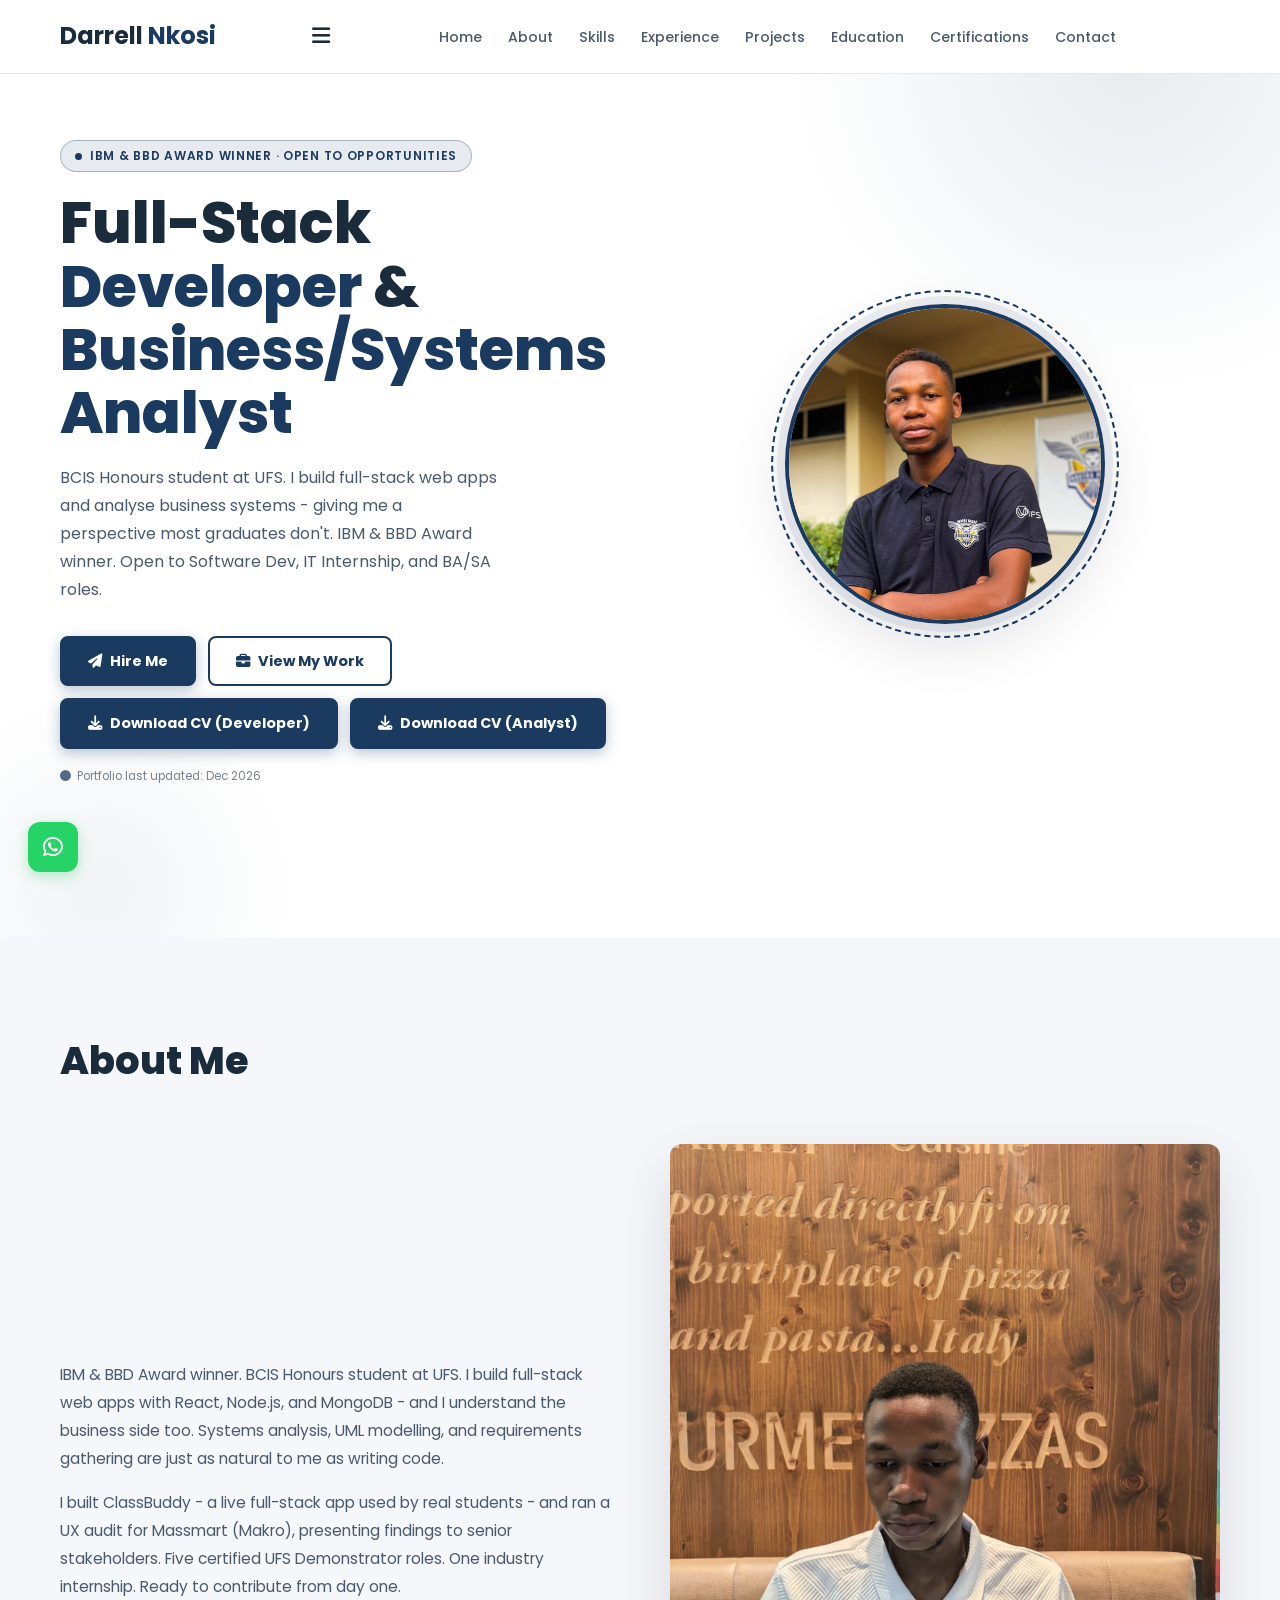
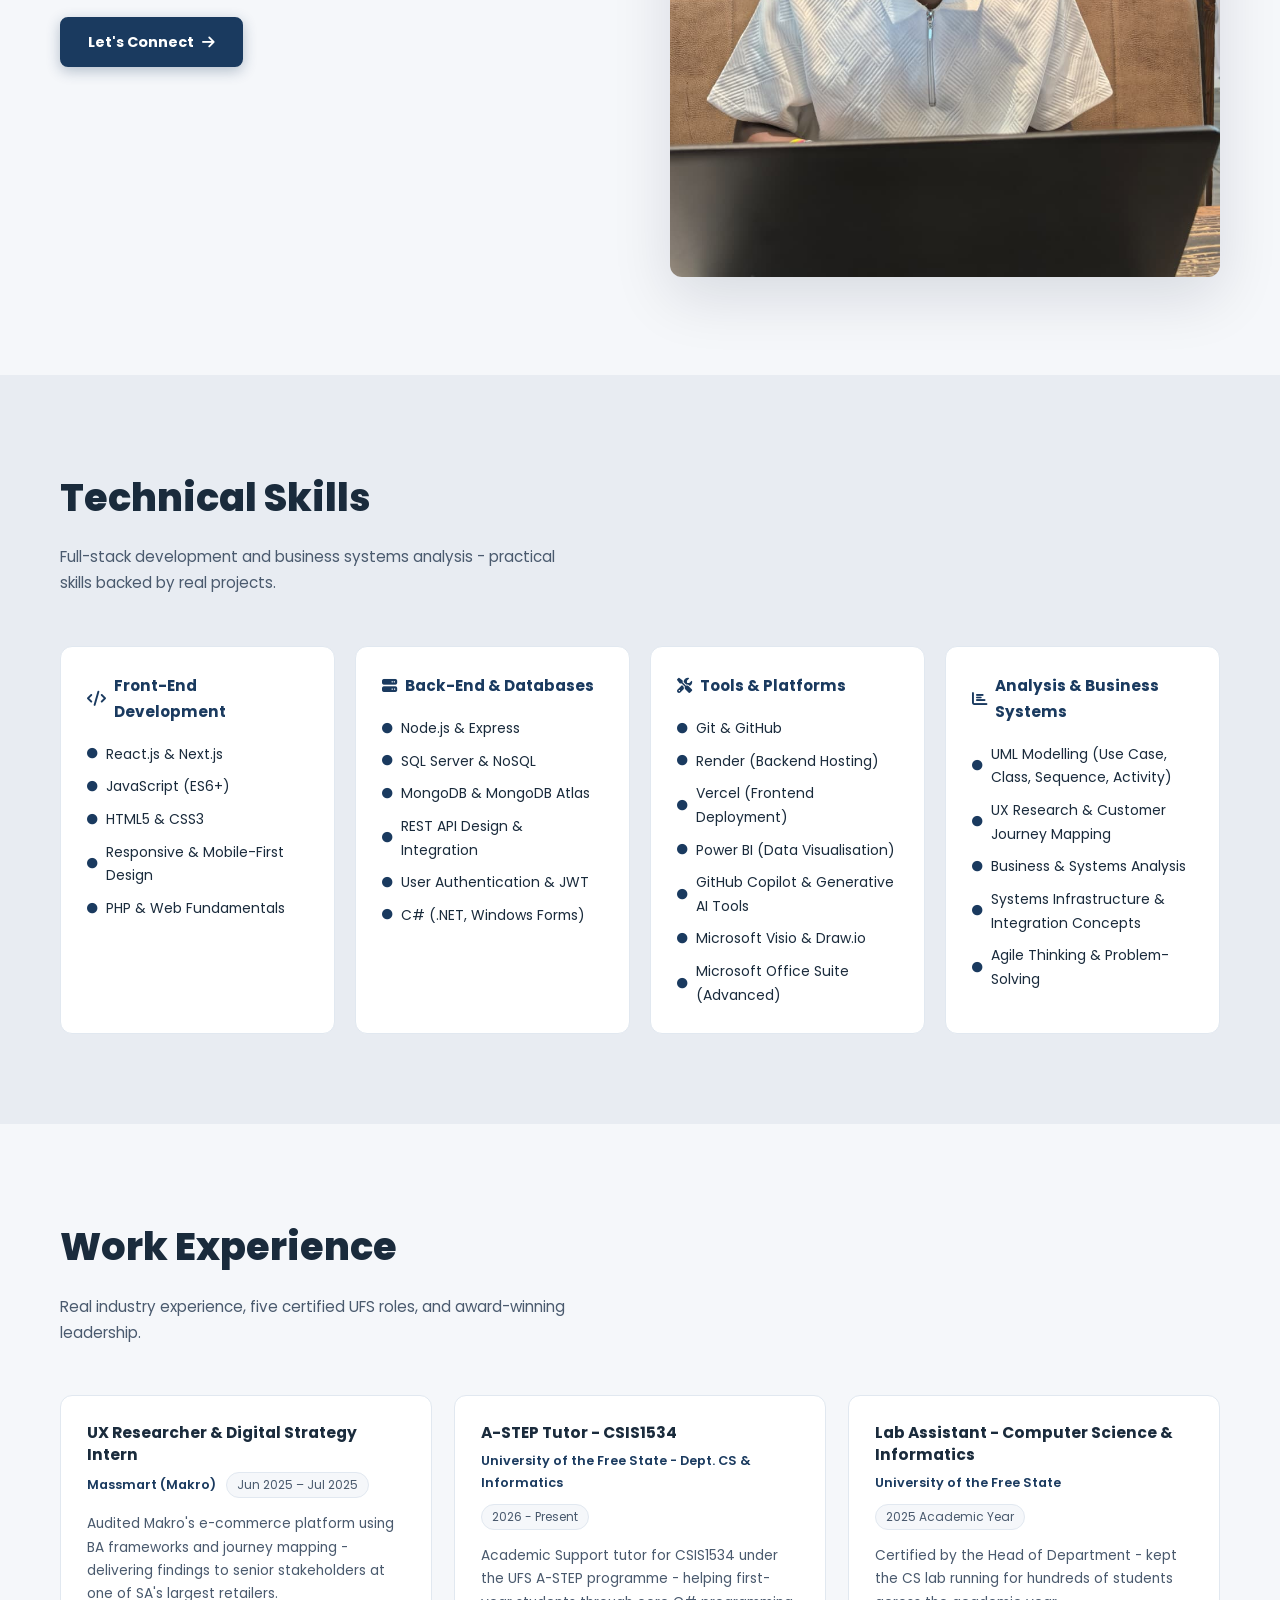
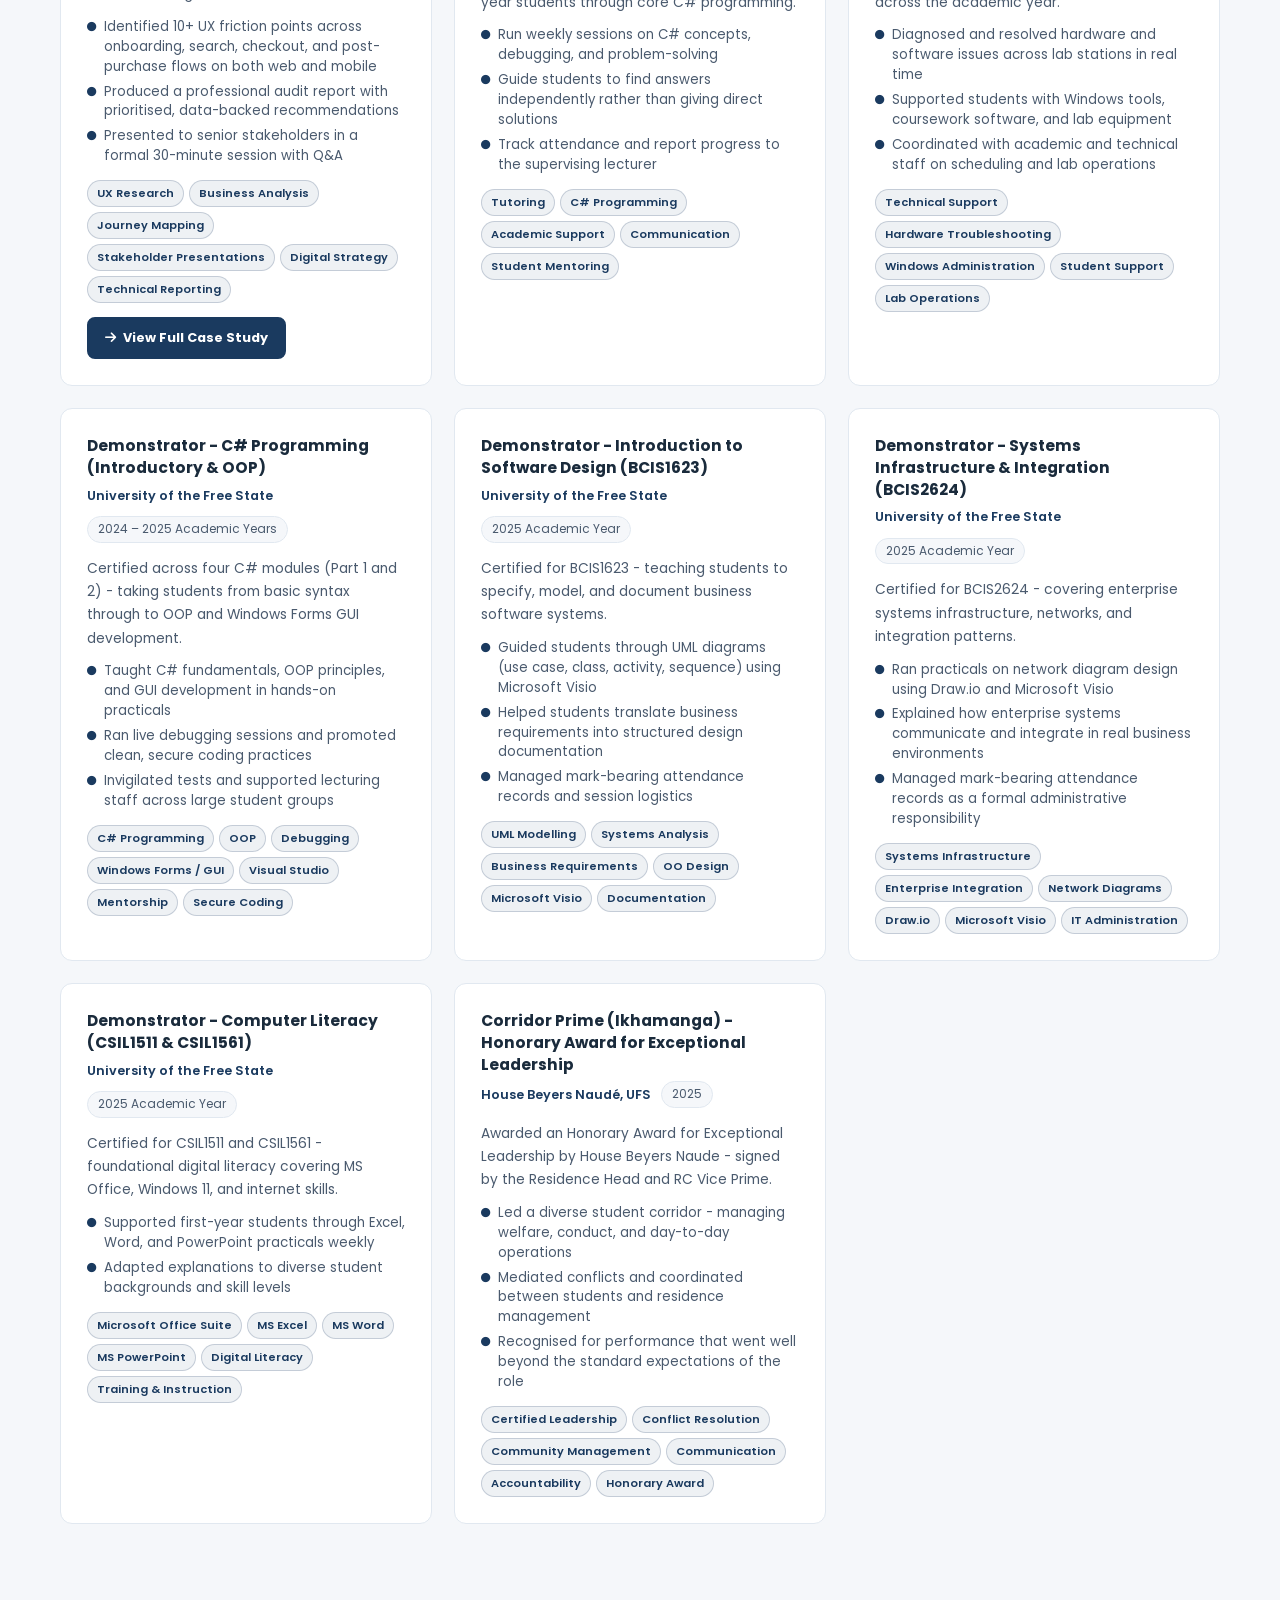
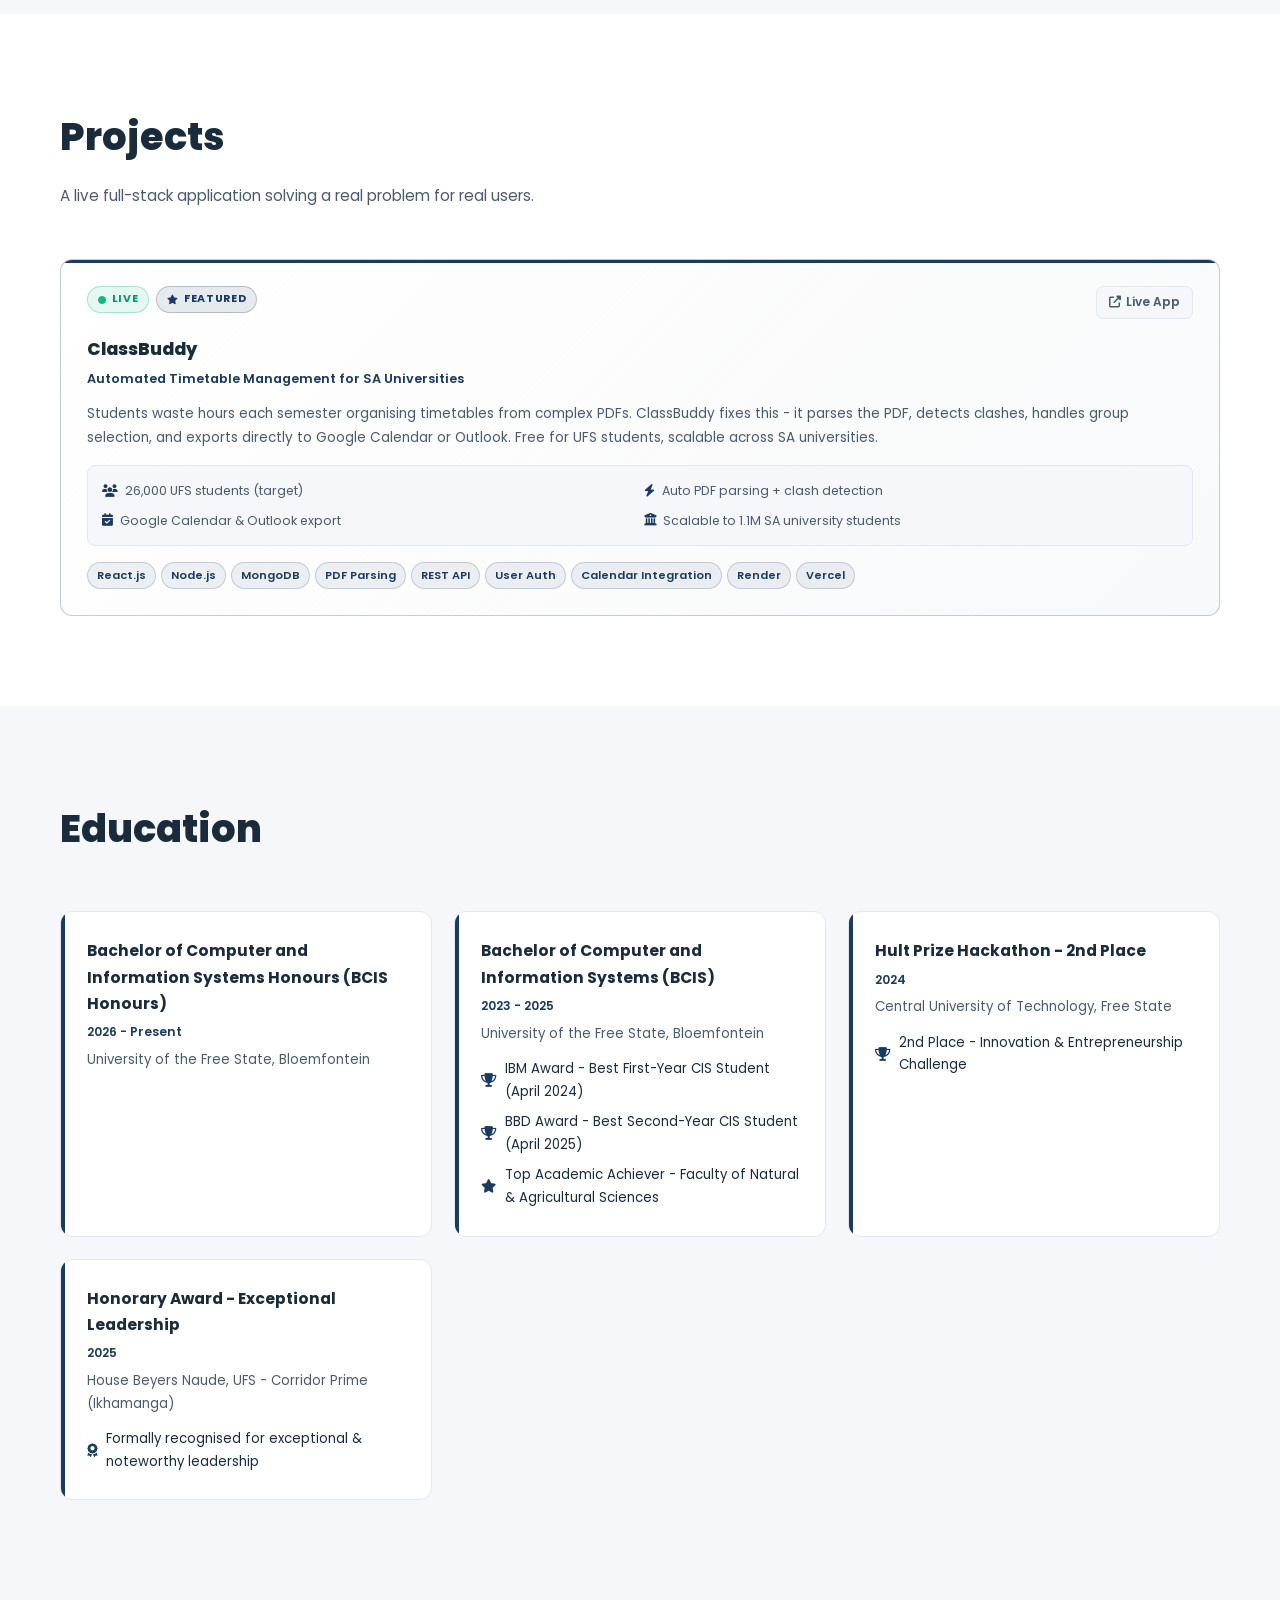
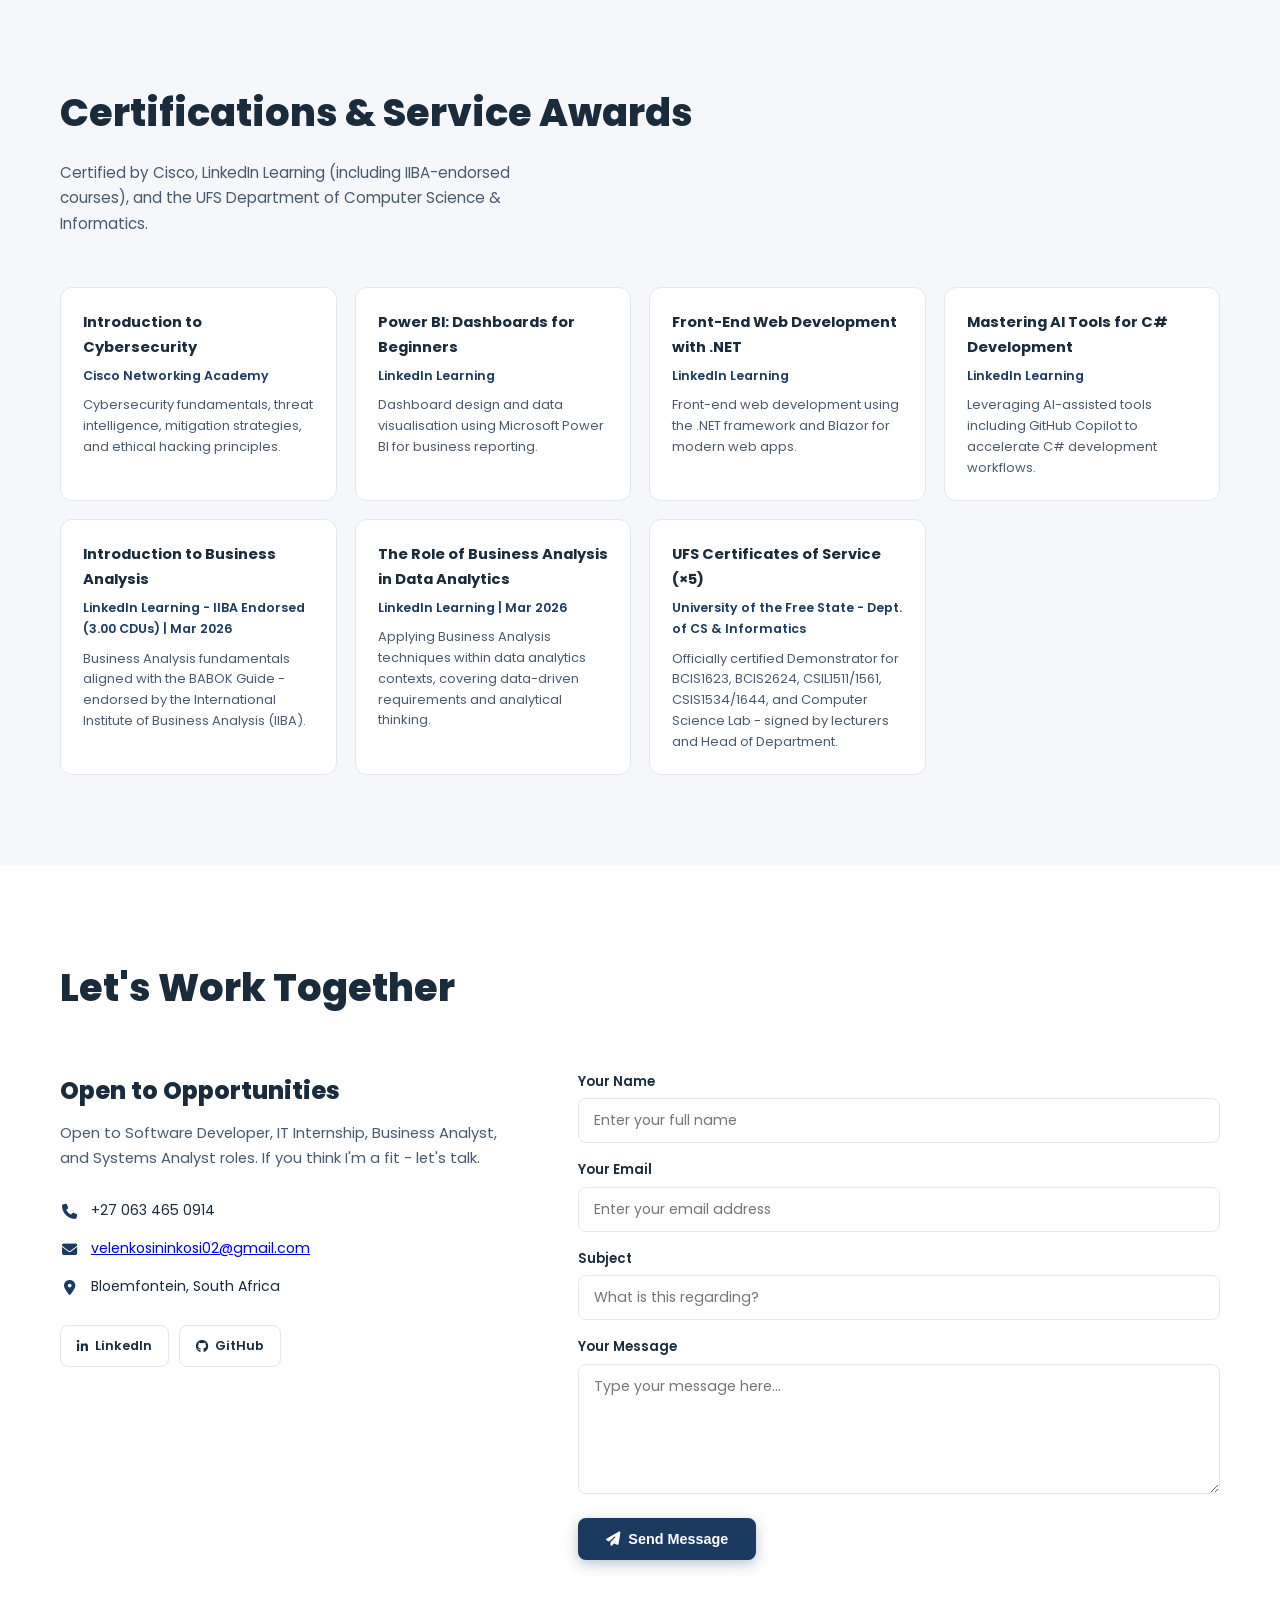
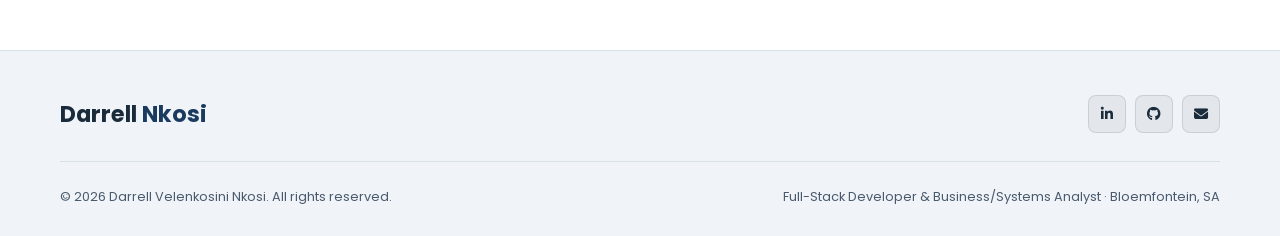
==== index.html @ e64d35b7 "Add files via upload" ====
<!DOCTYPE html>
<html lang="en">
<head>
  <meta charset="UTF-8" />
  <link rel="icon" type="image/x-icon" href="favicon.ico">
  <link rel="icon" type="image/png" sizes="32x32" href="favicon-32x32.png">
  <link rel="icon" type="image/png" sizes="16x16" href="favicon-16x16.png">
  <link rel="apple-touch-icon" sizes="180x180" href="apple-touch-icon.png">
  <meta name="viewport" content="width=device-width, initial-scale=1.0"/>
  <title>Darrell Velenkosini Nkosi | Full-Stack Developer & Business Analyst </title>
  <meta name="description" content="Darrell Velenkosini Nkosi - BCIS Honours student at UFS. Full-Stack Web Developer (React, Next.js, Node.js, SQL). IBM & BBD Award Winner. Open to Software Dev, IT Internship, Frontend, Backend, BA & SA roles.">
  <meta name="keywords" content="Full Stack Developer South Africa, React Developer, Next.js, Node.js, BCIS UFS, Graduate Developer Bloemfontein, Business Analyst South Africa, Systems Analyst, IT Internship South Africa, Software Developer Graduate, JavaScript Developer, Web Developer South Africa, Darrell Nkosi, Frontend Developer, Backend Developer, IBM Award, BBD Award">
  <meta name="author" content="Darrell Velenkosini Nkosi">
  <meta name="robots" content="index, follow">
  <meta property="og:title" content="Darrell Velenkosini Nkosi | Full-Stack Developer & Business Analyst">
  <meta property="og:description" content="BCIS Honours student at UFS. IBM & BBD Award Winner. React and Node.js developer open to Software Dev, IT Internship, and BA/SA roles in South Africa.">
  <meta property="og:type" content="website">
  <meta property="og:url" content="https://velenkosininkosi.github.io/WebsitePortfolio/">
  <link rel="stylesheet" href="style.css">
  <link rel="stylesheet" href="https://cdnjs.cloudflare.com/ajax/libs/font-awesome/6.4.0/css/all.min.css">
  <link href="https://fonts.googleapis.com/css2?family=Poppins:wght@300;400;500;600;700&display=swap" rel="stylesheet">
</head>
<body>

  <!-- Header -->
  <header>
    <div class="container header-content">
      <div class="logo">Darrell <span class="logo-highlight">Nkosi</span></div>
      <button class="menu-toggle" aria-label="Toggle menu"><i class="fas fa-bars"></i></button>
      <nav>
        <ul>
          <li><a href="#home">Home</a></li>
          <li><a href="#about">About</a></li>
          <li><a href="#skills">Skills</a></li>
          <li><a href="#experience">Experience</a></li>
          <li><a href="#projects">Projects</a></li>
          <li><a href="#education">Education</a></li>
          <li><a href="#certifications">Certifications</a></li>
          <li><a href="#contact">Contact</a></li>
        </ul>
      </nav>
      <div class="header-actions">
      </div>
    </div>
  </header>

  <!-- Hero -->
  <section id="home" class="hero">
    <div class="container hero-content">
      <div class="hero-text">
        <div class="hero-badge">IBM &amp; BBD Award Winner · Open to Opportunities</div>
        <h1>Full-Stack <span class="highlight">Developer</span> &amp; <span class="highlight">Business/Systems Analyst</span></h1>
        <p class="hero-sub">
          BCIS Honours student at UFS. I build full-stack web apps and analyse business systems - giving me a perspective most graduates don't. IBM &amp; BBD Award winner. Open to Software Dev, IT Internship, and BA/SA roles.
        </p>
        <div class="hero-btns">
          <a href="#contact" class="btn"><i class="fas fa-paper-plane"></i> Hire Me</a>
          <a href="#experience" class="btn btn-outline"><i class="fas fa-briefcase"></i> View My Work</a>
          <a href="Darrell_Nkosi_CV_Developer.pdf" download class="btn btn-cv"><i class="fas fa-download"></i> Download CV (Developer)</a>
          <a href="Darrell_Nkosi_CV_Analyst.pdf" download class="btn btn-cv"><i class="fas fa-download"></i> Download CV (Analyst)</a>
        </div>
        <div class="last-updated">
          <i class="fas fa-circle"></i>
          <span>Portfolio last updated: <span id="lastUpdated">March 2026</span></span>
        </div>
      </div>
      <div class="hero-image-wrap">
        <div class="profile-frame">
          <img src="mvelo1.jpg" alt="Darrell Velenkosini Nkosi - Full-Stack Developer and Business Analyst" class="profile-photo">
        </div>
      </div>
    </div>
  </section>

  <!-- About -->
  <section id="about" class="about">
    <div class="container">
      <div class="section-header">
        <h2 class="section-title">About Me</h2>
      </div>
      <div class="about-content">
        <div class="about-text fade-in">
          <p>IBM &amp; BBD Award winner. BCIS Honours student at UFS. I build full-stack web apps with React, Node.js, and MongoDB - and I understand the business side too. Systems analysis, UML modelling, and requirements gathering are just as natural to me as writing code.</p>
          <p>I built ClassBuddy - a live full-stack app used by real students - and ran a UX audit for Massmart (Makro), presenting findings to senior stakeholders. Five certified UFS Demonstrator roles. One industry internship. Ready to contribute from day one.</p>
          <a href="#contact" class="btn">Let's Connect <i class="fas fa-arrow-right"></i></a>
        </div>
        <div class="about-img fade-in">
          <img src="IMG-20251005-WA0006.jpg" alt="Darrell Nkosi">
        </div>
      </div>
    </div>
  </section>

  <!-- Skills -->
  <section id="skills" class="skills">
    <div class="container">
      <div class="section-header">
        <h2 class="section-title">Technical Skills</h2>
        <p class="section-subtitle">Full-stack development and business systems analysis - practical skills backed by real projects.</p>
      </div>
      <div class="skills-container">
        <div class="skill-category fade-in">
          <h3><i class="fas fa-code"></i> Front-End Development</h3>
          <ul class="skills-list">
            <li><i class="fas fa-circle"></i> React.js &amp; Next.js</li>
            <li><i class="fas fa-circle"></i> JavaScript (ES6+)</li>
            <li><i class="fas fa-circle"></i> HTML5 &amp; CSS3</li>
            <li><i class="fas fa-circle"></i> Responsive &amp; Mobile-First Design</li>
            <li><i class="fas fa-circle"></i> PHP &amp; Web Fundamentals</li>
          </ul>
        </div>
        <div class="skill-category fade-in">
          <h3><i class="fas fa-server"></i> Back-End &amp; Databases</h3>
          <ul class="skills-list">
            <li><i class="fas fa-circle"></i> Node.js &amp; Express</li>
            <li><i class="fas fa-circle"></i> SQL Server &amp; NoSQL</li>
            <li><i class="fas fa-circle"></i> MongoDB &amp; MongoDB Atlas</li>
            <li><i class="fas fa-circle"></i> REST API Design &amp; Integration</li>
            <li><i class="fas fa-circle"></i> User Authentication &amp; JWT</li>
            <li><i class="fas fa-circle"></i> C# (.NET, Windows Forms)</li>
          </ul>
        </div>
        <div class="skill-category fade-in">
          <h3><i class="fas fa-tools"></i> Tools &amp; Platforms</h3>
          <ul class="skills-list">
            <li><i class="fas fa-circle"></i> Git &amp; GitHub</li>
            <li><i class="fas fa-circle"></i> Render (Backend Hosting)</li>
            <li><i class="fas fa-circle"></i> Vercel (Frontend Deployment)</li>
            <li><i class="fas fa-circle"></i> Power BI (Data Visualisation)</li>
            <li><i class="fas fa-circle"></i> GitHub Copilot &amp; Generative AI Tools</li>
            <li><i class="fas fa-circle"></i> Microsoft Visio &amp; Draw.io</li>
            <li><i class="fas fa-circle"></i> Microsoft Office Suite (Advanced)</li>
          </ul>
        </div>
        <div class="skill-category fade-in">
          <h3><i class="fas fa-chart-bar"></i> Analysis &amp; Business Systems</h3>
          <ul class="skills-list">
            <li><i class="fas fa-circle"></i> UML Modelling (Use Case, Class, Sequence, Activity)</li>
            <li><i class="fas fa-circle"></i> UX Research &amp; Customer Journey Mapping</li>
            <li><i class="fas fa-circle"></i> Business &amp; Systems Analysis</li>
            <li><i class="fas fa-circle"></i> Systems Infrastructure &amp; Integration Concepts</li>
            <li><i class="fas fa-circle"></i> Agile Thinking &amp; Problem-Solving</li>
          </ul>
        </div>
      </div>
    </div>
  </section>

  <!-- Experience -->
  <section id="experience" class="experience">
    <div class="container">
      <div class="section-header">
        <h2 class="section-title">Work Experience</h2>
        <p class="section-subtitle">Real industry experience, five certified UFS roles, and award-winning leadership.</p>
      </div>
      <div class="experience-cards">

        <!-- Massmart -->
        <div class="experience-card fade-in">
          <div class="exp-header">
            <h3>UX Researcher &amp; Digital Strategy Intern</h3>
            <div class="exp-meta">
              <span class="company">Massmart (Makro)</span>
              <span class="exp-date">Jun 2025 – Jul 2025</span>
            </div>
          </div>
          <div class="exp-content">
            <p>Audited Makro's e-commerce platform using BA frameworks and journey mapping - delivering findings to senior stakeholders at one of SA's largest retailers.</p>
            <ul>
              <li><i class="fas fa-circle"></i> Identified 10+ UX friction points across onboarding, search, checkout, and post-purchase flows on both web and mobile</li>
              <li><i class="fas fa-circle"></i> Produced a professional audit report with prioritised, data-backed recommendations</li>
              <li><i class="fas fa-circle"></i> Presented to senior stakeholders in a formal 30-minute session with Q&amp;A</li>
            </ul>
            <div class="skills-tags">
              <span class="skill-tag">UX Research</span>
              <span class="skill-tag">Business Analysis</span>
              <span class="skill-tag">Journey Mapping</span>
              <span class="skill-tag">Stakeholder Presentations</span>
              <span class="skill-tag">Digital Strategy</span>
              <span class="skill-tag">Technical Reporting</span>
            </div>
            <a href="makro-case-study.html" class="case-study-link" style="color:#ffffff;">
              <i class="fas fa-arrow-right"></i> View Full Case Study
            </a>
          </div>
        </div>


        <!-- A-STEP Tutor -->
        <div class="experience-card fade-in">
          <div class="exp-header">
            <h3>A-STEP Tutor - CSIS1534</h3>
            <div class="exp-meta">
              <span class="company">University of the Free State - Dept. CS &amp; Informatics</span>
              <span class="exp-date">2026 - Present</span>
            </div>
          </div>
          <div class="exp-content">
            <p>Academic Support tutor for CSIS1534 under the UFS A-STEP programme - helping first-year students through core C# programming.</p>
            <ul>
              <li><i class="fas fa-circle"></i> Run weekly sessions on C# concepts, debugging, and problem-solving</li>
              <li><i class="fas fa-circle"></i> Guide students to find answers independently rather than giving direct solutions</li>
              <li><i class="fas fa-circle"></i> Track attendance and report progress to the supervising lecturer</li>
            </ul>
            <div class="skills-tags">
              <span class="skill-tag">Tutoring</span>
              <span class="skill-tag">C# Programming</span>
              <span class="skill-tag">Academic Support</span>
              <span class="skill-tag">Communication</span>
              <span class="skill-tag">Student Mentoring</span>
            </div>
          </div>
        </div>

        <!-- Lab Assistant -->
        <div class="experience-card fade-in">
          <div class="exp-header">
            <h3>Lab Assistant - Computer Science &amp; Informatics</h3>
            <div class="exp-meta">
              <span class="company">University of the Free State</span>
              <span class="exp-date">2025 Academic Year</span>
            </div>
          </div>
          <div class="exp-content">
            <p>Certified by the Head of Department - kept the CS lab running for hundreds of students across the academic year.</p>
            <ul>
              <li><i class="fas fa-circle"></i> Diagnosed and resolved hardware and software issues across lab stations in real time</li>
              <li><i class="fas fa-circle"></i> Supported students with Windows tools, coursework software, and lab equipment</li>
              <li><i class="fas fa-circle"></i> Coordinated with academic and technical staff on scheduling and lab operations</li>
            </ul>
            <div class="skills-tags">
              <span class="skill-tag">Technical Support</span>
              <span class="skill-tag">Hardware Troubleshooting</span>
              <span class="skill-tag">Windows Administration</span>
              <span class="skill-tag">Student Support</span>
              <span class="skill-tag">Lab Operations</span>
            </div>
          </div>
        </div>

        <!-- Programming Demonstrator - Combined Part 1 & 2 -->
        <div class="experience-card fade-in">
          <div class="exp-header">
            <h3>Demonstrator - C# Programming (Introductory &amp; OOP)</h3>
            <div class="exp-meta">
              <span class="company">University of the Free State</span>
              <span class="exp-date">2024 – 2025 Academic Years</span>
            </div>
          </div>
          <div class="exp-content">
            <p>Certified across four C# modules (Part 1 and 2) - taking students from basic syntax through to OOP and Windows Forms GUI development.</p>
            <ul>
              <li><i class="fas fa-circle"></i> Taught C# fundamentals, OOP principles, and GUI development in hands-on practicals</li>
              <li><i class="fas fa-circle"></i> Ran live debugging sessions and promoted clean, secure coding practices</li>
              <li><i class="fas fa-circle"></i> Invigilated tests and supported lecturing staff across large student groups</li>
            </ul>
            <div class="skills-tags">
              <span class="skill-tag">C# Programming</span>
              <span class="skill-tag">OOP</span>
              <span class="skill-tag">Debugging</span>
              <span class="skill-tag">Windows Forms / GUI</span>
              <span class="skill-tag">Visual Studio</span>
              <span class="skill-tag">Mentorship</span>
              <span class="skill-tag">Secure Coding</span>
            </div>
          </div>
        </div>

        <!-- Software Design Demonstrator -->
        <div class="experience-card fade-in">
          <div class="exp-header">
            <h3>Demonstrator - Introduction to Software Design (BCIS1623)</h3>
            <div class="exp-meta">
              <span class="company">University of the Free State</span>
              <span class="exp-date">2025 Academic Year</span>
            </div>
          </div>
          <div class="exp-content">
            <p>Certified for BCIS1623 - teaching students to specify, model, and document business software systems.</p>
            <ul>
              <li><i class="fas fa-circle"></i> Guided students through UML diagrams (use case, class, activity, sequence) using Microsoft Visio</li>
              <li><i class="fas fa-circle"></i> Helped students translate business requirements into structured design documentation</li>
              <li><i class="fas fa-circle"></i> Managed mark-bearing attendance records and session logistics</li>
            </ul>
            <div class="skills-tags">
              <span class="skill-tag">UML Modelling</span>
              <span class="skill-tag">Systems Analysis</span>
              <span class="skill-tag">Business Requirements</span>
              <span class="skill-tag">OO Design</span>
              <span class="skill-tag">Microsoft Visio</span>
              <span class="skill-tag">Documentation</span>
            </div>
          </div>
        </div>

        <!-- Systems Infrastructure Demonstrator -->
        <div class="experience-card fade-in">
          <div class="exp-header">
            <h3>Demonstrator - Systems Infrastructure &amp; Integration (BCIS2624)</h3>
            <div class="exp-meta">
              <span class="company">University of the Free State</span>
              <span class="exp-date">2025 Academic Year</span>
            </div>
          </div>
          <div class="exp-content">
            <p>Certified for BCIS2624 - covering enterprise systems infrastructure, networks, and integration patterns.</p>
            <ul>
              <li><i class="fas fa-circle"></i> Ran practicals on network diagram design using Draw.io and Microsoft Visio</li>
              <li><i class="fas fa-circle"></i> Explained how enterprise systems communicate and integrate in real business environments</li>
              <li><i class="fas fa-circle"></i> Managed mark-bearing attendance records as a formal administrative responsibility</li>
            </ul>
            <div class="skills-tags">
              <span class="skill-tag">Systems Infrastructure</span>
              <span class="skill-tag">Enterprise Integration</span>
              <span class="skill-tag">Network Diagrams</span>
              <span class="skill-tag">Draw.io</span>
              <span class="skill-tag">Microsoft Visio</span>
              <span class="skill-tag">IT Administration</span>
            </div>
          </div>
        </div>

        <!-- Computer Literacy -->
        <div class="experience-card fade-in">
          <div class="exp-header">
            <h3>Demonstrator - Computer Literacy (CSIL1511 &amp; CSIL1561)</h3>
            <div class="exp-meta">
              <span class="company">University of the Free State</span>
              <span class="exp-date">2025 Academic Year</span>
            </div>
          </div>
          <div class="exp-content">
            <p>Certified for CSIL1511 and CSIL1561 - foundational digital literacy covering MS Office, Windows 11, and internet skills.</p>
            <ul>
              <li><i class="fas fa-circle"></i> Supported first-year students through Excel, Word, and PowerPoint practicals weekly</li>
              <li><i class="fas fa-circle"></i> Adapted explanations to diverse student backgrounds and skill levels</li>
            </ul>
            <div class="skills-tags">
              <span class="skill-tag">Microsoft Office Suite</span>
              <span class="skill-tag">MS Excel</span>
              <span class="skill-tag">MS Word</span>
              <span class="skill-tag">MS PowerPoint</span>
              <span class="skill-tag">Digital Literacy</span>
              <span class="skill-tag">Training &amp; Instruction</span>
            </div>
          </div>
        </div>

        <!-- Corridor Prime -->
        <div class="experience-card fade-in">
          <div class="exp-header">
            <h3>Corridor Prime (Ikhamanga) - Honorary Award for Exceptional Leadership</h3>
            <div class="exp-meta">
              <span class="company">House Beyers Naudé, UFS</span>
              <span class="exp-date">2025</span>
            </div>
          </div>
          <div class="exp-content">
            <p>Awarded an Honorary Award for Exceptional Leadership by House Beyers Naude - signed by the Residence Head and RC Vice Prime.</p>
            <ul>
              <li><i class="fas fa-circle"></i> Led a diverse student corridor - managing welfare, conduct, and day-to-day operations</li>
              <li><i class="fas fa-circle"></i> Mediated conflicts and coordinated between students and residence management</li>
              <li><i class="fas fa-circle"></i> Recognised for performance that went well beyond the standard expectations of the role</li>
            </ul>
            <div class="skills-tags">
              <span class="skill-tag">Certified Leadership</span>
              <span class="skill-tag">Conflict Resolution</span>
              <span class="skill-tag">Community Management</span>
              <span class="skill-tag">Communication</span>
              <span class="skill-tag">Accountability</span>
              <span class="skill-tag">Honorary Award</span>
            </div>
          </div>
        </div>

      </div>
    </div>
  </section>

  <!-- Projects -->
  <section id="projects" class="projects">
    <div class="container">
      <div class="section-header">
        <h2 class="section-title">Projects</h2>
        <p class="section-subtitle">A live full-stack application solving a real problem for real users.</p>
      </div>
      <div class="projects-grid">

        <!-- ClassBuddy -->
        <div class="project-card fade-in featured-project">
          <div class="project-card-inner">
            <div class="project-top">
              <div class="project-badges">
                <span class="project-status-badge status-live"><i class="fas fa-circle"></i> Live</span>
                <span class="project-featured-badge"><i class="fas fa-star"></i> Featured</span>
              </div>
              <div class="project-links">
                <a href="https://myclassbuddy.vercel.app/" target="_blank" class="project-link-btn" title="View Live App">
                  <i class="fas fa-external-link-alt"></i> Live App
                </a>
              </div>
            </div>
            <h3 class="project-title">ClassBuddy</h3>
            <p class="project-tagline">Automated Timetable Management for SA Universities</p>
            <p class="project-desc">
              Students waste hours each semester organising timetables from complex PDFs. ClassBuddy fixes this - it parses the PDF, detects clashes, handles group selection, and exports directly to Google Calendar or Outlook. Free for UFS students, scalable across SA universities.
            </p>
            <div class="project-highlights">
              <div class="project-highlight-item">
                <i class="fas fa-users"></i>
                <span>26,000 UFS students (target)</span>
              </div>
              <div class="project-highlight-item">
                <i class="fas fa-bolt"></i>
                <span>Auto PDF parsing + clash detection</span>
              </div>
              <div class="project-highlight-item">
                <i class="fas fa-calendar-check"></i>
                <span>Google Calendar &amp; Outlook export</span>
              </div>
              <div class="project-highlight-item">
                <i class="fas fa-university"></i>
                <span>Scalable to 1.1M SA university students</span>
              </div>
            </div>
            <div class="skills-tags">
              <span class="skill-tag">React.js</span>
              <span class="skill-tag">Node.js</span>
              <span class="skill-tag">MongoDB</span>
              <span class="skill-tag">PDF Parsing</span>
              <span class="skill-tag">REST API</span>
              <span class="skill-tag">User Auth</span>
              <span class="skill-tag">Calendar Integration</span>
              <span class="skill-tag">Render</span>
              <span class="skill-tag">Vercel</span>
            </div>
          </div>
        </div>

      </div>
    </div>
  </section>

  <!-- Education -->
  <section id="education" class="education">
    <div class="container">
      <div class="section-header">
        
        <h2 class="section-title">Education</h2>
      </div>
      <div class="education-container">
        <div class="education-item fade-in">
          <h3>Bachelor of Computer and Information Systems Honours (BCIS Honours)</h3>
          <div class="education-date">2026 - Present</div>
          <p>University of the Free State, Bloemfontein</p>
        </div>
        <div class="education-item fade-in">
          <h3>Bachelor of Computer and Information Systems (BCIS)</h3>
          <div class="education-date">2023 - 2025</div>
          <p>University of the Free State, Bloemfontein</p>
          <ul class="education-details">
            <li><i class="fas fa-trophy"></i> IBM Award - Best First-Year CIS Student (April 2024)</li>
            <li><i class="fas fa-trophy"></i> BBD Award - Best Second-Year CIS Student (April 2025)</li>
            <li><i class="fas fa-star"></i> Top Academic Achiever - Faculty of Natural &amp; Agricultural Sciences</li>
          </ul>
        </div>
        <div class="education-item fade-in">
          <h3>Hult Prize Hackathon - 2nd Place</h3>
          <div class="education-date">2024</div>
          <p>Central University of Technology, Free State</p>
          <ul class="education-details">
            <li><i class="fas fa-trophy"></i> 2nd Place - Innovation &amp; Entrepreneurship Challenge</li>
          </ul>
        </div>
        <div class="education-item fade-in">
          <h3>Honorary Award - Exceptional Leadership</h3>
          <div class="education-date">2025</div>
          <p>House Beyers Naude, UFS - Corridor Prime (Ikhamanga)</p>
          <ul class="education-details">
            <li><i class="fas fa-award"></i> Formally recognised for exceptional &amp; noteworthy leadership</li>
          </ul>
        </div>
      </div>
    </div>
  </section>


  <!-- Certifications -->
  <section id="certifications" class="certifications">
    <div class="container">
      <div class="section-header">
        <h2 class="section-title">Certifications & Service Awards</h2>
        <p class="section-subtitle">Certified by Cisco, LinkedIn Learning (including IIBA-endorsed courses), and the UFS Department of Computer Science &amp; Informatics.</p>
      </div>
      <div class="certifications-container">
        <div class="certification-item fade-in">
          <h3>Introduction to Cybersecurity</h3>
          <div class="certification-provider">Cisco Networking Academy</div>
          <p>Cybersecurity fundamentals, threat intelligence, mitigation strategies, and ethical hacking principles.</p>
        </div>
        <div class="certification-item fade-in">
          <h3>Power BI: Dashboards for Beginners</h3>
          <div class="certification-provider">LinkedIn Learning</div>
          <p>Dashboard design and data visualisation using Microsoft Power BI for business reporting.</p>
        </div>
        <div class="certification-item fade-in">
          <h3>Front-End Web Development with .NET</h3>
          <div class="certification-provider">LinkedIn Learning</div>
          <p>Front-end web development using the .NET framework and Blazor for modern web apps.</p>
        </div>
        <div class="certification-item fade-in">
          <h3>Mastering AI Tools for C# Development</h3>
          <div class="certification-provider">LinkedIn Learning</div>
          <p>Leveraging AI-assisted tools including GitHub Copilot to accelerate C# development workflows.</p>
        </div>
        <div class="certification-item fade-in">
          <h3>Introduction to Business Analysis</h3>
          <div class="certification-provider">LinkedIn Learning - IIBA Endorsed (3.00 CDUs) | Mar 2026</div>
          <p>Business Analysis fundamentals aligned with the BABOK Guide - endorsed by the International Institute of Business Analysis (IIBA).</p>
        </div>
        <div class="certification-item fade-in">
          <h3>The Role of Business Analysis in Data Analytics</h3>
          <div class="certification-provider">LinkedIn Learning | Mar 2026</div>
          <p>Applying Business Analysis techniques within data analytics contexts, covering data-driven requirements and analytical thinking.</p>
        </div>
                <div class="certification-item fade-in">
          <h3>UFS Certificates of Service (×5)</h3>
          <div class="certification-provider">University of the Free State - Dept. of CS &amp; Informatics</div>
          <p>Officially certified Demonstrator for BCIS1623, BCIS2624, CSIL1511/1561, CSIS1534/1644, and Computer Science Lab - signed by lecturers and Head of Department.</p>
        </div>
      </div>
    </div>
  </section>

  <!-- Contact -->
  <section id="contact" class="contact">
    <div class="container">
      <div class="section-header">
        <h2 class="section-title">Let's Work Together</h2>
      </div>
      <div class="contact-container">
        <div class="contact-info fade-in">
          <h3>Open to Opportunities</h3>
          <p>Open to Software Developer, IT Internship, Business Analyst, and Systems Analyst roles. If you think I'm a fit - let's talk.</p>
          <ul class="contact-details">
            <li><i class="fas fa-phone"></i> +27 063 465 0914</li>
            <li><i class="fas fa-envelope"></i> <a href="#" id="emailContactLink">velenkosininkosi02&#64;gmail.com</a></li>
            <li><i class="fas fa-map-marker-alt"></i> Bloemfontein, South Africa</li>
          </ul>
          <div class="contact-socials">
            <a href="https://www.linkedin.com/in/darrell-nkosi-86797a28b" target="_blank" class="social-btn">
              <i class="fab fa-linkedin-in"></i> LinkedIn
            </a>
            <a href="https://github.com/VelenkosiniNkosi" target="_blank" class="social-btn">
              <i class="fab fa-github"></i> GitHub
            </a>
          </div>
        </div>
        <div class="contact-form fade-in">
          <form id="contactForm" action="https://formsubmit.co/b8ebe161a2d363d98059d220fbbb56cd" method="POST">
            <input type="hidden" name="_subject" value="New contact from your portfolio!">
            <input type="hidden" name="_template" value="table">
            <input type="hidden" name="_next" value="https://velenkosininkosi.github.io/WebsitePortfolio/thank-you.html">
            <input type="hidden" name="_autoresponse" value="Thank you for reaching out! I will get back to you as soon as possible.">
            <input type="hidden" name="_captcha" value="false">
            <div class="form-group">
              <label for="name">Your Name</label>
              <input type="text" id="name" name="name" class="form-control" placeholder="Enter your full name" required>
            </div>
            <div class="form-group">
              <label for="email">Your Email</label>
              <input type="email" id="email" name="email" class="form-control" placeholder="Enter your email address" required>
            </div>
            <div class="form-group">
              <label for="subject">Subject</label>
              <input type="text" id="subject" name="subject" class="form-control" placeholder="What is this regarding?" required>
            </div>
            <div class="form-group">
              <label for="message">Your Message</label>
              <textarea id="message" name="message" class="form-control" placeholder="Type your message here..." required></textarea>
            </div>
            <button type="submit" class="btn"><i class="fas fa-paper-plane"></i> Send Message</button>
          </form>
        </div>
      </div>
    </div>
  </section>

  <!-- Footer -->
  <footer>
    <div class="container">
      <div class="footer-top">
        <div class="footer-logo">Darrell <span class="footer-highlight">Nkosi</span></div>
        <div class="social-links">
          <a href="https://www.linkedin.com/in/darrell-nkosi-86797a28b" target="_blank" aria-label="LinkedIn"><i class="fab fa-linkedin-in"></i></a>
          <a href="https://github.com/VelenkosiniNkosi" target="_blank" aria-label="GitHub"><i class="fab fa-github"></i></a>
          <a href="#" id="emailIconLink" aria-label="Email"><i class="fas fa-envelope"></i></a>
        </div>
      </div>
      <div class="footer-bottom">
        <p>&copy; <span id="footerYear"></span> Darrell Velenkosini Nkosi. All rights reserved.</p>
        <p>Full-Stack Developer &amp; Business/Systems Analyst · Bloemfontein, SA</p>
      </div>
    </div>
  </footer>

  <a href="#" class="scroll-to-top" aria-label="Scroll to top">
    <i class="fas fa-arrow-up"></i>
  </a>

  <a href="https://wa.me/27634650914" target="_blank" class="whatsapp-float" aria-label="WhatsApp">
    <i class="fab fa-whatsapp"></i>
    <span class="whatsapp-tooltip">Chat on WhatsApp</span>
  </a>

  <script>
    document.addEventListener('DOMContentLoaded', function () {


      // Email links - CF-proof (built in JS, never in HTML)
      (function() {
        var em = 'velenkosininkosi02' + '@' + 'gmail.com';
        var el1 = document.getElementById('emailContactLink');
        var el2 = document.getElementById('emailIconLink');
        if (el1) { el1.href = 'mailto:' + em; el1.textContent = em; }
        if (el2) el2.href = 'mailto:' + em;
      })();

      // Dynamic Year
      document.getElementById('footerYear').textContent = new Date().getFullYear();

      // Last Updated badge
      const months = ['Jan','Feb','Mar','Apr','May','Jun','Jul','Aug','Sep','Oct','Nov','Dec'];
      const now = new Date();
      document.getElementById('lastUpdated').textContent = months[now.getMonth()] + ' ' + now.getFullYear();



      // Mobile Navigation
      (function() {
        const menuToggle = document.querySelector('.menu-toggle');
        const nav = document.querySelector('nav');
        
        if (!menuToggle || !nav) return;
        
        menuToggle.addEventListener('click', function(e) {
          e.stopPropagation();
          nav.classList.toggle('active');
        });
        
        document.querySelectorAll('nav a').forEach(link => {
          link.addEventListener('click', function() {
            nav.classList.remove('active');
          });
        });
        
        document.addEventListener('click', function(e) {
          if (!nav.contains(e.target) && !menuToggle.contains(e.target)) {
            nav.classList.remove('active');
          }
        });
        
        function checkMobile() {
          if (window.innerWidth <= 768) {
            menuToggle.style.display = 'block';
          } else {
            menuToggle.style.display = 'block';
            nav.classList.remove('active');
          }
        }
        
        window.addEventListener('resize', checkMobile);
        checkMobile();
      })();

      // Scroll Animations
      (function() {
        var elements = document.querySelectorAll('.fade-in');

        elements.forEach(function(el) {
          var rect = el.getBoundingClientRect();
          if (rect.top < window.innerHeight) el.classList.add('in-view');
        });

        var belowFold = Array.from(elements).filter(function(el) {
          return !el.classList.contains('in-view');
        });

        if (belowFold.length > 0 && 'IntersectionObserver' in window) {
          document.body.classList.add('anim-ready');
          var observer = new IntersectionObserver(function(entries) {
            entries.forEach(function(entry) {
              if (entry.isIntersecting) {
                entry.target.classList.add('in-view');
                observer.unobserve(entry.target);
              }
            });
          }, { threshold: 0, rootMargin: '0px 0px -30px 0px' });
          belowFold.forEach(function(el) { observer.observe(el); });
        } else {
          elements.forEach(function(el) { el.classList.add('in-view'); });
        }
      })();

      // Scroll to Top Button
      const scrollToTop = document.querySelector('.scroll-to-top');
      if (scrollToTop) {
        window.addEventListener('scroll', () => {
          if (window.pageYOffset > 400) {
            scrollToTop.classList.add('active');
          } else {
            scrollToTop.classList.remove('active');
          }
        });

        scrollToTop.addEventListener('click', function(e) {
          e.preventDefault();
          window.scrollTo({ top: 0, behavior: 'smooth' });
        });
      }

      // Smooth Scroll
      document.querySelectorAll('a[href^="#"]').forEach(anchor => {
        anchor.addEventListener('click', function (e) {
          e.preventDefault();
          const target = document.querySelector(this.getAttribute('href'));
          if (target) window.scrollTo({ top: target.offsetTop - 75, behavior: 'smooth' });
        });
      });

      // Contact Form
      document.getElementById('contactForm').addEventListener('submit', function (e) {
        var fields = ['name', 'email', 'subject', 'message'];
        var allFilled = true;
        fields.forEach(function(f) {
          var el = document.getElementById(f);
          if (el && !el.value.trim()) { if (allFilled) el.focus(); allFilled = false; }
        });
        if (!allFilled) e.preventDefault();
      });

    });
  </script>

</body>
</html>
---- style.css ----
/* =============================================
   DARRELL NKOSI — PORTFOLIO CSS
   Theme: Navy Blue (light mode only)
   ============================================= */

:root {
  --primary: #1a3a5f;        /* Navy Blue - main color */
  --primary-light: #2c4a7a;  /* Lighter navy for hover */
  --primary-dark: #0f2a47;   /* Darker navy */
  --accent: #1a3a5f;          /* Navy Blue - accent (light mode) */
  --accent-hover: #0f2a47;    /* Darker navy for hover */
  
  --bg: #ffffff;
  --bg-2: #f5f7fa;
  --text: #1a2b3c;
  --text-muted: #4a5a6e;
  --card-bg: #ffffff;
  --border: #e1e8f0;
  --nav-bg: rgba(255,255,255,0.96);
  --skills-bg: #e8ecf2;       /* Darker background for skills section in light mode */

  /* Footer — light mode: light background, dark text */
  --footer-bg: #f0f3f7;
  --footer-border: #d8e0e8;
  --footer-text: #1a2b3c;
  --footer-muted: #4a5a6e;
  --footer-icon-bg: rgba(0,0,0,0.05);
  --footer-icon-border: rgba(0,0,0,0.1);

  --shadow: 0 8px 32px rgba(0,20,40,0.08);
  --shadow-lg: 0 20px 60px rgba(0,20,40,0.12);
  --transition: all 0.3s cubic-bezier(0.4,0,0.2,1);
  --radius: 12px;
}

*,*::before,*::after { margin:0; padding:0; box-sizing:border-box; }
html { scroll-behavior: smooth; }

body {
  font-family: 'Poppins', sans-serif;
  background: var(--bg);
  color: var(--text);
  line-height: 1.7;
  overflow-x: hidden;
  transition: background 0.3s, color 0.3s;
}

.container { width: 92%; max-width: 1160px; margin: 0 auto; }

/* ── HEADER ── */
header {
  position: fixed; top:0; left:0; width:100%;
  z-index: 1000;
  background: var(--nav-bg);
  backdrop-filter: blur(16px);
  border-bottom: 1px solid var(--border);
  transition: var(--transition);
}
.header-content {
  display: flex; align-items: center;
  justify-content: space-between;
  padding: 16px 0; gap: 20px;
}
.logo { font-size: 1.5rem; font-weight: 700; color: var(--text); flex-shrink: 0; }
.logo .logo-highlight { color: var(--accent); }

nav ul { display:flex; list-style:none; gap:2px; }
nav ul li a {
  text-decoration: none; color: var(--text-muted);
  font-size: 0.88rem; font-weight: 500;
  padding: 6px 12px; border-radius: 6px;
  transition: var(--transition);
}
nav ul li a:hover { color: var(--accent); background: rgba(26,58,95,0.08); }

.header-actions { display:flex; align-items:center; gap:10px; flex-shrink:0; }
.menu-toggle {
  display: none; font-size: 1.3rem; cursor: pointer;
  color: var(--text); background: none; border: none; padding:4px;
}

/* ── HERO ── */
.hero {
  min-height: 100vh; display:flex; align-items:center;
  padding-top: 80px; background: var(--bg);
  position: relative; overflow: hidden;
}
.hero::before {
  content:''; position:absolute; width:700px; height:700px; border-radius:50%;
  background: radial-gradient(circle, rgba(26,58,95,0.1) 0%, transparent 70%);
  top:-300px; right:-200px; pointer-events:none;
}
.hero::after {
  content:''; position:absolute; width:400px; height:400px; border-radius:50%;
  background: radial-gradient(circle, rgba(26,58,95,0.06) 0%, transparent 70%);
  bottom:-150px; left:-100px; pointer-events:none;
}
.hero-content {
  position:relative; z-index:1;
  display:grid; grid-template-columns:1fr 1fr;
  gap:60px; align-items:center; padding:60px 0;
}
.hero-badge {
  display:inline-flex; align-items:center; gap:8px;
  background: rgba(26,58,95,0.1); border: 1px solid rgba(26,58,95,0.3);
  color: var(--accent); font-size:0.75rem; font-weight:600;
  padding:5px 14px; border-radius:100px; margin-bottom:20px;
  letter-spacing:0.06em; text-transform:uppercase;
}
.hero-badge::before {
  content:''; width:7px; height:7px; border-radius:50%;
  background:var(--accent); animation:blink 1.8s infinite;
}
@keyframes blink { 0%,100%{opacity:1} 50%{opacity:0.3} }

.hero h1 {
  font-size: clamp(2.2rem, 4.5vw, 3.6rem); font-weight:800;
  line-height:1.1; color:var(--text); margin-bottom:18px;
}
.hero h1 .highlight { color: var(--accent); }
.hero-sub {
  font-size:1rem; color:var(--text-muted);
  margin-bottom:32px; max-width:440px; line-height:1.75;
}
.hero-btns { display:flex; gap:12px; flex-wrap:wrap; }
.hero-image-wrap { display:flex; justify-content:center; }
.profile-frame { position:relative; width:320px; height:320px; }
.profile-frame::before {
  content:''; position:absolute; inset:-14px; border-radius:50%;
  border: 2px dashed var(--accent);
  animation:spin 20s linear infinite;
}
@keyframes spin { to{transform:rotate(360deg)} }
.profile-photo {
  width:100%; height:100%; border-radius:50%; object-fit:cover;
  border:4px solid var(--accent);
  box-shadow:0 0 0 8px rgba(26,58,95,0.08), var(--shadow-lg);
  position:relative; z-index:1;
}

/* ── BUTTONS ── */
.btn {
  display:inline-flex; align-items:center; gap:8px;
  padding:11px 26px; background:var(--accent); color:#ffffff;
  border-radius:8px; text-decoration:none; font-weight:700;
  font-size:0.9rem; transition:var(--transition);
  border:2px solid var(--accent); cursor:pointer;
  box-shadow:0 4px 14px rgba(26,58,95,0.3);
}
.btn:hover {
  background:var(--accent-hover); border-color:var(--accent-hover); 
  transform:translateY(-2px); box-shadow:0 8px 24px rgba(26,58,95,0.3);
}
.btn-outline {
  background:transparent; color:var(--accent);
  border-color:var(--accent); box-shadow:none;
}
.btn-outline:hover {
  background:var(--accent); color:#ffffff;
  transform:translateY(-2px); box-shadow:0 4px 14px rgba(26,58,95,0.3);
}
.btn-cv {
  background:var(--accent); border-color:var(--accent); color:#ffffff;
  box-shadow:0 4px 14px rgba(26,58,95,0.3);
}
.btn-cv:hover {
  background:var(--accent-hover); border-color:var(--accent-hover); color:#ffffff;
}

/* ── SECTIONS ── */
section { padding:90px 0; }
.section-label {
  display:inline-flex; align-items:center; gap:8px;
  font-size:0.72rem; font-weight:700; letter-spacing:0.12em;
  text-transform:uppercase; color:var(--primary); margin-bottom:12px;
}
.section-label::before { content:''; width:22px; height:2px; background:var(--accent); }
.section-title {
  font-size: clamp(1.8rem, 3vw, 2.5rem);
  font-weight:800; color:var(--text); margin-bottom:14px;
}
.section-subtitle {
  font-size:0.95rem; color:var(--text-muted);
  max-width:520px; margin-bottom:50px; line-height:1.7;
}
.section-header { margin-bottom:50px; }

/* ── ABOUT ── */
.about { background:var(--bg-2); }
.about-content { display:grid; grid-template-columns:1fr 1fr; gap:60px; align-items:center; }
.about-img img { width:100%; border-radius:var(--radius); box-shadow:var(--shadow-lg); }
.about-text p { color:var(--text-muted); margin-bottom:16px; font-size:0.97rem; line-height:1.8; }
.about-stats { display:grid; grid-template-columns:repeat(3,1fr); gap:16px; margin:28px 0; }
.stat-item {
  text-align:center; padding:14px 10px;
  background:var(--card-bg); border-radius:var(--radius); border:1px solid var(--border);
}
.stat-num { font-size:1.8rem; font-weight:800; color:var(--accent); }
.stat-label { font-size:0.72rem; color:var(--text-muted); font-weight:500; margin-top:3px; }

/* ── SKILLS SECTION WITH DARKER BACKGROUND IN LIGHT MODE ── */
.skills {
  background: var(--skills-bg);
  transition: background 0.3s ease;
}

.skills-container { display:grid; grid-template-columns:repeat(auto-fit,minmax(270px,1fr)); gap:20px; }
.skill-category {
  background:var(--card-bg); padding:26px; border-radius:var(--radius);
  border:1px solid var(--border); transition:var(--transition);
}
.skill-category:hover {
  border-color:var(--accent);
  box-shadow:0 0 0 1px var(--accent), var(--shadow);
  transform:translateY(-4px);
}
.skill-category h3 {
  font-size:0.95rem; font-weight:700; color:var(--primary);
  margin-bottom:18px; display:flex; align-items:center; gap:8px;
}
.skills-list { list-style:none; display:flex; flex-direction:column; gap:9px; }
.skills-list li { display:flex; align-items:center; gap:9px; font-size:0.87rem; color:var(--text); }
.skills-list li i { color:var(--accent); font-size:0.65rem; flex-shrink:0; }

/* ── EXPERIENCE ── */
.experience { background:var(--bg-2); }
.experience-cards { display:grid; grid-template-columns:repeat(auto-fit,minmax(330px,1fr)); gap:22px; }
.experience-card {
  background:var(--card-bg); border:1px solid var(--border);
  border-radius:var(--radius); padding:26px; transition:var(--transition);
  position:relative; overflow:hidden;
}
.experience-card::before {
  content:''; position:absolute; top:0; left:0; width:100%; height:3px;
  background:linear-gradient(90deg,var(--primary),var(--accent));
  transform:scaleX(0); transform-origin:left; transition:transform 0.3s ease;
}
.experience-card:hover {
  border-color:rgba(26,58,95,0.3); box-shadow:var(--shadow); transform:translateY(-4px);
}
.experience-card:hover::before { transform:scaleX(1); }
.exp-header { margin-bottom:14px; }
.exp-header h3 { font-size:0.97rem; font-weight:700; color:var(--text); margin-bottom:6px; line-height:1.4; }
.exp-meta { display:flex; align-items:center; gap:10px; flex-wrap:wrap; margin-top:6px; }
.company { font-size:0.8rem; color:var(--accent); font-weight:600; }
.exp-date {
  font-size:0.75rem; color:var(--text-muted); background:var(--bg-2);
  border:1px solid var(--border); padding:2px 10px; border-radius:100px;
}
.exp-content p { font-size:0.86rem; color:var(--text-muted); line-height:1.7; margin-bottom:11px; }
.exp-content ul { list-style:none; display:flex; flex-direction:column; gap:5px; margin-bottom:14px; }
.exp-content ul li {
  font-size:0.83rem; color:var(--text-muted);
  display:flex; align-items:flex-start; gap:8px; line-height:1.5;
}
.exp-content ul li i { color:var(--accent); font-size:0.58rem; margin-top:5px; flex-shrink:0; }
.skills-tags { display:flex; flex-wrap:wrap; gap:5px; margin-top:12px; }
.skill-tag {
  background:rgba(26,58,95,0.07); border:1px solid rgba(26,58,95,0.2);
  color:var(--accent); padding:3px 9px; border-radius:100px;
  font-size:0.7rem; font-weight:600;
}

/* ── EDUCATION ── */
.education { background:var(--bg-2); }
.education-container { display:grid; grid-template-columns:repeat(auto-fit,minmax(290px,1fr)); gap:22px; }
.education-item {
  background:var(--card-bg); border:1px solid var(--border);
  border-radius:var(--radius); padding:26px; transition:var(--transition);
  position:relative; overflow:hidden;
}
.education-item::before {
  content:''; position:absolute; top:0; left:0; width:4px; height:100%;
  background:linear-gradient(to bottom,var(--primary),var(--accent));
}
.education-item:hover { transform:translateY(-4px); box-shadow:var(--shadow); border-color:rgba(26,58,95,0.3); }
.education-item h3 { font-size:0.97rem; font-weight:700; color:var(--text); margin-bottom:5px; }
.education-date { font-size:0.76rem; color:var(--accent); font-weight:600; margin-bottom:6px; }
.education-item p { font-size:0.83rem; color:var(--text-muted); margin-bottom:13px; }
.education-details { list-style:none; display:flex; flex-direction:column; gap:8px; }
.education-details li { font-size:0.83rem; color:var(--text); display:flex; align-items:center; gap:9px; }
.education-details li i { color:var(--accent); font-size:0.85rem; }

/* ── CERTIFICATIONS ── */
.certifications { background:var(--bg-2); }
.certifications-container { display:grid; grid-template-columns:repeat(auto-fit,minmax(265px,1fr)); gap:18px; }
.certification-item {
  background:var(--card-bg); border:1px solid var(--border);
  border-radius:var(--radius); padding:22px; transition:var(--transition);
}
.certification-item:hover { border-color:rgba(26,58,95,0.4); box-shadow:var(--shadow); transform:translateY(-4px); }
.certification-item h3 { font-size:0.92rem; font-weight:700; color:var(--text); margin-bottom:5px; }
.certification-provider { font-size:0.78rem; color:var(--accent); font-weight:600; margin-bottom:9px; }
.certification-item p { font-size:0.81rem; color:var(--text-muted); line-height:1.6; }

/* ── CONTACT ── */
.contact-container { display:grid; grid-template-columns:1fr 1.4fr; gap:60px; align-items:start; }
.contact-info h3 { font-size:1.5rem; font-weight:800; color:var(--text); margin-bottom:10px; }
.contact-info > p { color:var(--text-muted); margin-bottom:28px; font-size:0.92rem; line-height:1.7; }
.contact-details { list-style:none; display:flex; flex-direction:column; gap:14px; }
.contact-details li { display:flex; align-items:center; gap:13px; font-size:0.88rem; color:var(--text); }
.contact-details li i { color:var(--accent); font-size:0.95rem; width:18px; text-align:center; }
.contact-socials { display:flex; gap:10px; margin-top:26px; flex-wrap:wrap; }
.social-btn {
  display:inline-flex; align-items:center; gap:7px;
  padding:9px 16px; border-radius:8px; font-size:0.8rem; font-weight:600;
  text-decoration:none; transition:var(--transition);
  border:1px solid var(--border); color:var(--text); background:var(--card-bg);
}
.social-btn:hover { border-color:var(--accent); color:var(--accent); transform:translateY(-2px); }
.form-group { margin-bottom:16px; }
.form-group label { display:block; font-size:0.83rem; font-weight:600; color:var(--text); margin-bottom:5px; }
.form-control {
  width:100%; padding:11px 15px; border:1px solid var(--border); border-radius:8px;
  font-family:'Poppins',sans-serif; font-size:0.88rem;
  background:var(--card-bg); color:var(--text); transition:var(--transition);
}
.form-control:focus { outline:none; border-color:var(--accent); box-shadow:0 0 0 3px rgba(26,58,95,0.1); }
textarea.form-control { min-height:130px; resize:vertical; }

/* ── FOOTER — FULLY THEME-AWARE ── */
footer {
  background: var(--footer-bg);
  color: var(--footer-text);
  padding: 44px 0 28px;
  border-top: 1px solid var(--footer-border);
  transition: background 0.3s, color 0.3s;
}
.footer-top {
  display:flex; justify-content:space-between; align-items:center;
  padding-bottom: 28px;
  border-bottom: 1px solid var(--footer-border);
  margin-bottom: 24px; gap:20px; flex-wrap:wrap;
}
.footer-logo { font-size:1.4rem; font-weight:700; color: var(--footer-text); }
.footer-logo .footer-highlight { color: var(--accent); }
.social-links { display:flex; gap:9px; }
.social-links a {
  display:inline-flex; align-items:center; justify-content:center;
  width:38px; height:38px;
  background: var(--footer-icon-bg);
  border: 1px solid var(--footer-icon-border);
  border-radius:8px; color: var(--footer-text); text-decoration:none;
  transition:var(--transition); font-size:0.88rem;
}
.social-links a:hover { background:var(--accent); border-color:var(--accent); color:#ffffff; transform:translateY(-3px); }
.footer-bottom { display:flex; justify-content:space-between; align-items:center; flex-wrap:wrap; gap:10px; }
.footer-bottom p { font-size:0.8rem; color: var(--footer-muted); }

/* ── SCROLL TO TOP BUTTON ── */
.scroll-to-top {
  position: fixed;
  bottom: 28px;
  right: 28px;
  width: 50px;
  height: 50px;
  background: var(--accent);
  color: #ffffff;
  border-radius: 12px;
  display: flex;
  align-items: center;
  justify-content: center;
  text-decoration: none;
  box-shadow: 0 4px 14px rgba(26,58,95,0.4);
  opacity: 0;
  visibility: hidden;
  transition: all 0.3s ease;
  z-index: 999;
  font-size: 1.2rem;
}

.scroll-to-top.active {
  opacity: 1;
  visibility: visible;
}

.scroll-to-top:hover {
  background: var(--accent-hover);
  transform: translateY(-5px);
  box-shadow: 0 8px 20px rgba(26,58,95,0.5);
}

/* ── WHATSAPP FLOATING BUTTON ── */
.whatsapp-float {
  position:fixed; width:50px; height:50px; bottom:28px; left:28px;
  background:#25d366; color:white; border-radius:12px;
  font-size:1.4rem; box-shadow:0 4px 14px rgba(37,211,102,0.35);
  z-index:1000; display:flex; align-items:center; justify-content:center;
  text-decoration:none; transition:var(--transition);
}
.whatsapp-float:hover { background:#128C7E; transform:scale(1.07) translateY(-2px); }
.whatsapp-tooltip {
  position:absolute; left:60px; bottom:12px;
  background:rgba(0,0,0,0.8); color:white; padding:5px 11px;
  border-radius:6px; font-size:0.76rem; white-space:nowrap;
  opacity:0; transition:opacity 0.3s; pointer-events:none;
}
.whatsapp-float:hover .whatsapp-tooltip { opacity:1; }

/* ── ANIMATIONS ── */
.fade-in { opacity:1; transform:translateY(0); transition:opacity 0.55s ease,transform 0.55s ease; }
.fade-in.in-view { opacity:1; transform:translateY(0); }
.anim-ready .fade-in { opacity:0; transform:translateY(22px); }
.anim-ready .fade-in.in-view { opacity:1; transform:translateY(0); }

/* ── CASE STUDY LINK — NOW SAME AS OTHER BUTTONS ── */
.case-study-link {
  color: #ffffff !important;
  display: inline-flex;
  align-items: center;
  gap: 7px;
  margin-top: 14px;
  font-size: 0.8rem;
  font-weight: 700;
  color: var(--text);
  text-decoration: none;
  padding: 8px 16px;
  border: 2px solid var(--accent);
  border-radius: 8px;
  background: var(--accent);
  transition: var(--transition);
}

.case-study-link:hover {
  background: var(--accent-hover);
  border-color: var(--accent-hover);
  transform: translateY(-2px);
  box-shadow: 0 4px 14px rgba(26,58,95,0.3);
}

/* ── LAST UPDATED BADGE ── */
.last-updated {
  display: inline-flex;
  align-items: center;
  gap: 6px;
  font-size: 0.72rem;
  color: var(--text-muted);
  margin-top: 18px;
  opacity: 0.75;
}
.last-updated i { color: var(--accent); font-size: 0.68rem; }

/* ── HOW I WORK SECTION ── */
.approach { background: var(--bg); }
.approach-grid {
  display: grid;
  grid-template-columns: repeat(auto-fit, minmax(240px, 1fr));
  gap: 22px;
  margin-bottom: 48px;
}
.approach-card {
  background: var(--card-bg);
  border: 1px solid var(--border);
  border-radius: var(--radius);
  padding: 28px 24px;
  transition: var(--transition);
  position: relative;
  overflow: hidden;
}
.approach-card::after {
  content: '';
  position: absolute;
  bottom: 0; left: 0;
  width: 100%; height: 3px;
  background: linear-gradient(90deg, var(--primary), var(--accent));
  transform: scaleX(0);
  transform-origin: left;
  transition: transform 0.3s ease;
}
.approach-card:hover {
  border-color: rgba(26,58,95,0.3);
  box-shadow: var(--shadow);
  transform: translateY(-4px);
}
.approach-card:hover::after { transform: scaleX(1); }
.approach-step {
  display: inline-flex;
  align-items: center;
  justify-content: center;
  width: 36px; height: 36px;
  background: rgba(26,58,95,0.1);
  border: 1px solid rgba(26,58,95,0.25);
  border-radius: 8px;
  font-size: 0.8rem;
  font-weight: 800;
  color: var(--accent);
  margin-bottom: 16px;
}
.approach-card h3 {
  font-size: 0.97rem;
  font-weight: 700;
  color: var(--text);
  margin-bottom: 8px;
}
.approach-card p {
  font-size: 0.84rem;
  color: var(--text-muted);
  line-height: 1.7;
}
.approach-tools {
  background: var(--bg-2);
  border: 1px solid var(--border);
  border-radius: var(--radius);
  padding: 28px 32px;
  display: flex;
  align-items: center;
  gap: 32px;
  flex-wrap: wrap;
}
.approach-tools-label {
  font-size: 0.78rem;
  font-weight: 700;
  text-transform: uppercase;
  letter-spacing: 0.1em;
  color: var(--text-muted);
  white-space: nowrap;
}
.approach-tools-tags {
  display: flex;
  flex-wrap: wrap;
  gap: 8px;
}
.approach-tool-tag {
  display: inline-flex;
  align-items: center;
  gap: 6px;
  background: var(--card-bg);
  border: 1px solid var(--border);
  color: var(--text);
  padding: 5px 12px;
  border-radius: 100px;
  font-size: 0.78rem;
  font-weight: 500;
  transition: var(--transition);
}
.approach-tool-tag i { color: var(--accent); font-size: 0.72rem; }
.approach-tool-tag:hover {
  border-color: var(--accent);
  color: var(--accent);
}

/* ── MOBILE NAVIGATION FIXES ── */
@media (max-width: 992px) {
  .menu-toggle {
    display: block !important;
    background: transparent;
    border: none;
    color: var(--text);
    font-size: 1.5rem;
    cursor: pointer;
    padding: 8px;
    z-index: 1001;
  }
  
  nav {
    position: fixed;
    top: 80px;
    left: -100%;
    width: 280px;
    height: calc(100vh - 80px);
    background: var(--nav-bg);
    backdrop-filter: blur(16px);
    transition: left 0.3s ease;
    padding: 30px 20px;
    border-right: 1px solid var(--border);
    box-shadow: 4px 0 20px rgba(0,0,0,0.1);
    z-index: 1000;
    overflow-y: auto;
  }
  
  nav.active {
    left: 0;
  }
  
  nav ul {
    flex-direction: column;
    gap: 8px;
  }
  
  nav ul li {
    width: 100%;
  }
  
  nav ul li a {
    display: block;
    padding: 12px 16px;
    font-size: 1rem;
    border-radius: 8px;
  }
  
  nav ul li a:hover {
    background: rgba(26,58,95,0.1);
  }
}

/* ── RESPONSIVE FIXES ── */
@media (max-width: 992px) {
  .hero-content {
    grid-template-columns: 1fr;
    text-align: center;
    gap: 40px;
  }
  
  .hero-badge {
    margin: 0 auto 20px;
  }
  
  .hero-btns {
    justify-content: center;
  }
  
  .hero-sub {
    margin-left: auto;
    margin-right: auto;
  }
  
  .about-content {
    grid-template-columns: 1fr;
  }
  
  .contact-container {
    grid-template-columns: 1fr;
    gap: 40px;
  }
}

@media (max-width: 576px) {
  .hero h1 {
    font-size: 2rem;
  }
  
  .hero-btns {
    flex-direction: column;
    align-items: stretch;
  }
  
  .hero-btns .btn {
    width: 100%;
    justify-content: center;
  }
  
  .profile-frame {
    width: 220px;
    height: 220px;
  }
  
  .about-stats {
    grid-template-columns: 1fr;
    gap: 10px;
  }
  
  .stat-item {
    padding: 12px;
  }
  
  .experience-cards,
  .education-container,
  .certifications-container,
  .approach-grid {
    grid-template-columns: 1fr;
  }
  
  .footer-top {
    flex-direction: column;
    text-align: center;
  }
  
  .footer-bottom {
    flex-direction: column;
    text-align: center;
  }
  
  .scroll-to-top,
  .whatsapp-float {
    width: 44px;
    height: 44px;
    bottom: 15px;
  }
  
  .scroll-to-top {
    right: 15px;
  }
  
  .whatsapp-float {
    left: 15px;
  }
}

/* ── PRINT STYLES ── */
@media print {
  header, footer, .back-to-top, .whatsapp-float,
  .menu-toggle, .hero-btns,
  .contact-form, .contact-socials, nav, .scroll-to-top { display: none !important; }

  body { background: #fff !important; color: #111 !important; font-size: 11pt; }

  .hero {
    min-height: auto !important;
    padding: 20px 0 10px !important;
    background: #fff !important;
  }

  .hero::before, .hero::after { display: none; }

  .hero-content {
    grid-template-columns: auto 1fr !important;
    gap: 20px !important;
    padding: 0 !important;
  }

  .profile-frame { width: 100px !important; height: 100px !important; }
  .profile-frame::before { display: none; }
  .profile-photo { border-width: 2px !important; }

  .hero h1 { font-size: 18pt !important; }
  .hero-sub { font-size: 10pt !important; margin-bottom: 4px !important; }
  .hero-badge { font-size: 8pt !important; }
  .last-updated { display: none !important; }

  section { padding: 16px 0 !important; page-break-inside: avoid; }
  .section-title { font-size: 14pt !important; }
  .section-subtitle { display: none; }

  .experience-cards, .skills-container, .education-container,
  .certifications-container, .approach-grid {
    grid-template-columns: 1fr 1fr !important;
    gap: 10px !important;
  }

  .experience-card, .skill-category, .education-item,
  .certification-item, .approach-card {
    box-shadow: none !important;
    border: 1px solid #ddd !important;
    padding: 12px !important;
    page-break-inside: avoid;
  }

  .experience-card::before, .approach-card::after { display: none !important; }

  .about-content { grid-template-columns: 1fr !important; }
  .about-img { display: none !important; }
  .about-stats { grid-template-columns: repeat(3,1fr) !important; }

  .contact-container { grid-template-columns: 1fr !important; }

  a[href]:after {
    content: " (" attr(href) ")";
    font-size: 8pt;
    color: #666;
  }

  .skill-tag, .approach-tool-tag {
    border: 1px solid #ccc !important;
    color: #333 !important;
    background: #f5f5f5 !important;
  }
}


/* ── PROJECTS SECTION ── */
.projects { background: var(--bg); }
.projects-grid {
  display: grid;
  grid-template-columns: repeat(auto-fit, minmax(340px, 1fr));
  gap: 24px;
}
.project-card {
  background: var(--card-bg);
  border: 1px solid var(--border);
  border-radius: var(--radius);
  transition: var(--transition);
  overflow: hidden;
  position: relative;
}
.project-card::before {
  content: '';
  position: absolute;
  top: 0; left: 0;
  width: 100%; height: 3px;
  background: linear-gradient(90deg, var(--primary), var(--accent));
  transform: scaleX(0);
  transform-origin: left;
  transition: transform 0.3s ease;
}
.project-card:hover {
  border-color: rgba(26,58,95,0.3);
  box-shadow: var(--shadow);
  transform: translateY(-4px);
}
.project-card:hover::before { transform: scaleX(1); }

.featured-project {
  border-color: rgba(26,58,95,0.25);
  background: linear-gradient(135deg, var(--card-bg) 0%, rgba(26,58,95,0.03) 100%);
}
.featured-project::before { transform: scaleX(1); }

.project-card-inner { padding: 26px; }

.project-top {
  display: flex;
  justify-content: space-between;
  align-items: flex-start;
  gap: 12px;
  margin-bottom: 16px;
  flex-wrap: wrap;
}
.project-badges { display: flex; gap: 7px; flex-wrap: wrap; align-items: center; }

.project-status-badge {
  display: inline-flex; align-items: center; gap: 5px;
  font-size: 0.68rem; font-weight: 700;
  padding: 3px 10px; border-radius: 100px;
  text-transform: uppercase; letter-spacing: 0.06em;
}
.status-live {
  background: rgba(16,185,129,0.1);
  border: 1px solid rgba(16,185,129,0.3);
  color: #059669;
}
.status-live i { font-size: 0.5rem; animation: blink 1.8s infinite; color: #10b981; }

.status-wip {
  background: rgba(245,158,11,0.1);
  border: 1px solid rgba(245,158,11,0.3);
  color: #d97706;
}

.project-featured-badge {
  display: inline-flex; align-items: center; gap: 5px;
  font-size: 0.68rem; font-weight: 700;
  padding: 3px 10px; border-radius: 100px;
  background: rgba(26,58,95,0.1);
  border: 1px solid rgba(26,58,95,0.25);
  color: var(--accent);
  text-transform: uppercase; letter-spacing: 0.06em;
}
.project-featured-badge i { font-size: 0.6rem; }

.project-links { display: flex; gap: 7px; flex-wrap: wrap; }
.project-link-btn {
  display: inline-flex; align-items: center; gap: 5px;
  font-size: 0.75rem; font-weight: 600;
  padding: 5px 12px; border-radius: 7px;
  text-decoration: none;
  border: 1px solid var(--border);
  color: var(--text-muted);
  background: var(--bg-2);
  transition: var(--transition);
}
.project-link-btn:hover {
  border-color: var(--accent);
  color: var(--accent);
  background: rgba(26,58,95,0.06);
}

.project-title {
  font-size: 1.08rem; font-weight: 800;
  color: var(--text); margin-bottom: 4px;
}
.project-tagline {
  font-size: 0.8rem; font-weight: 600;
  color: var(--accent); margin-bottom: 12px;
}
.project-desc {
  font-size: 0.85rem; color: var(--text-muted);
  line-height: 1.75; margin-bottom: 16px;
}

.project-highlights {
  display: grid;
  grid-template-columns: 1fr 1fr;
  gap: 8px;
  margin-bottom: 16px;
  padding: 14px;
  background: var(--bg-2);
  border-radius: 8px;
  border: 1px solid var(--border);
}
.project-highlight-item {
  display: flex; align-items: center; gap: 7px;
  font-size: 0.78rem; color: var(--text-muted);
}
.project-highlight-item i { color: var(--accent); font-size: 0.78rem; flex-shrink: 0; }

@media (max-width: 576px) {
  .projects-grid { grid-template-columns: 1fr; }
  .project-highlights { grid-template-columns: 1fr; }
  .project-top { flex-direction: column; gap: 8px; }
}
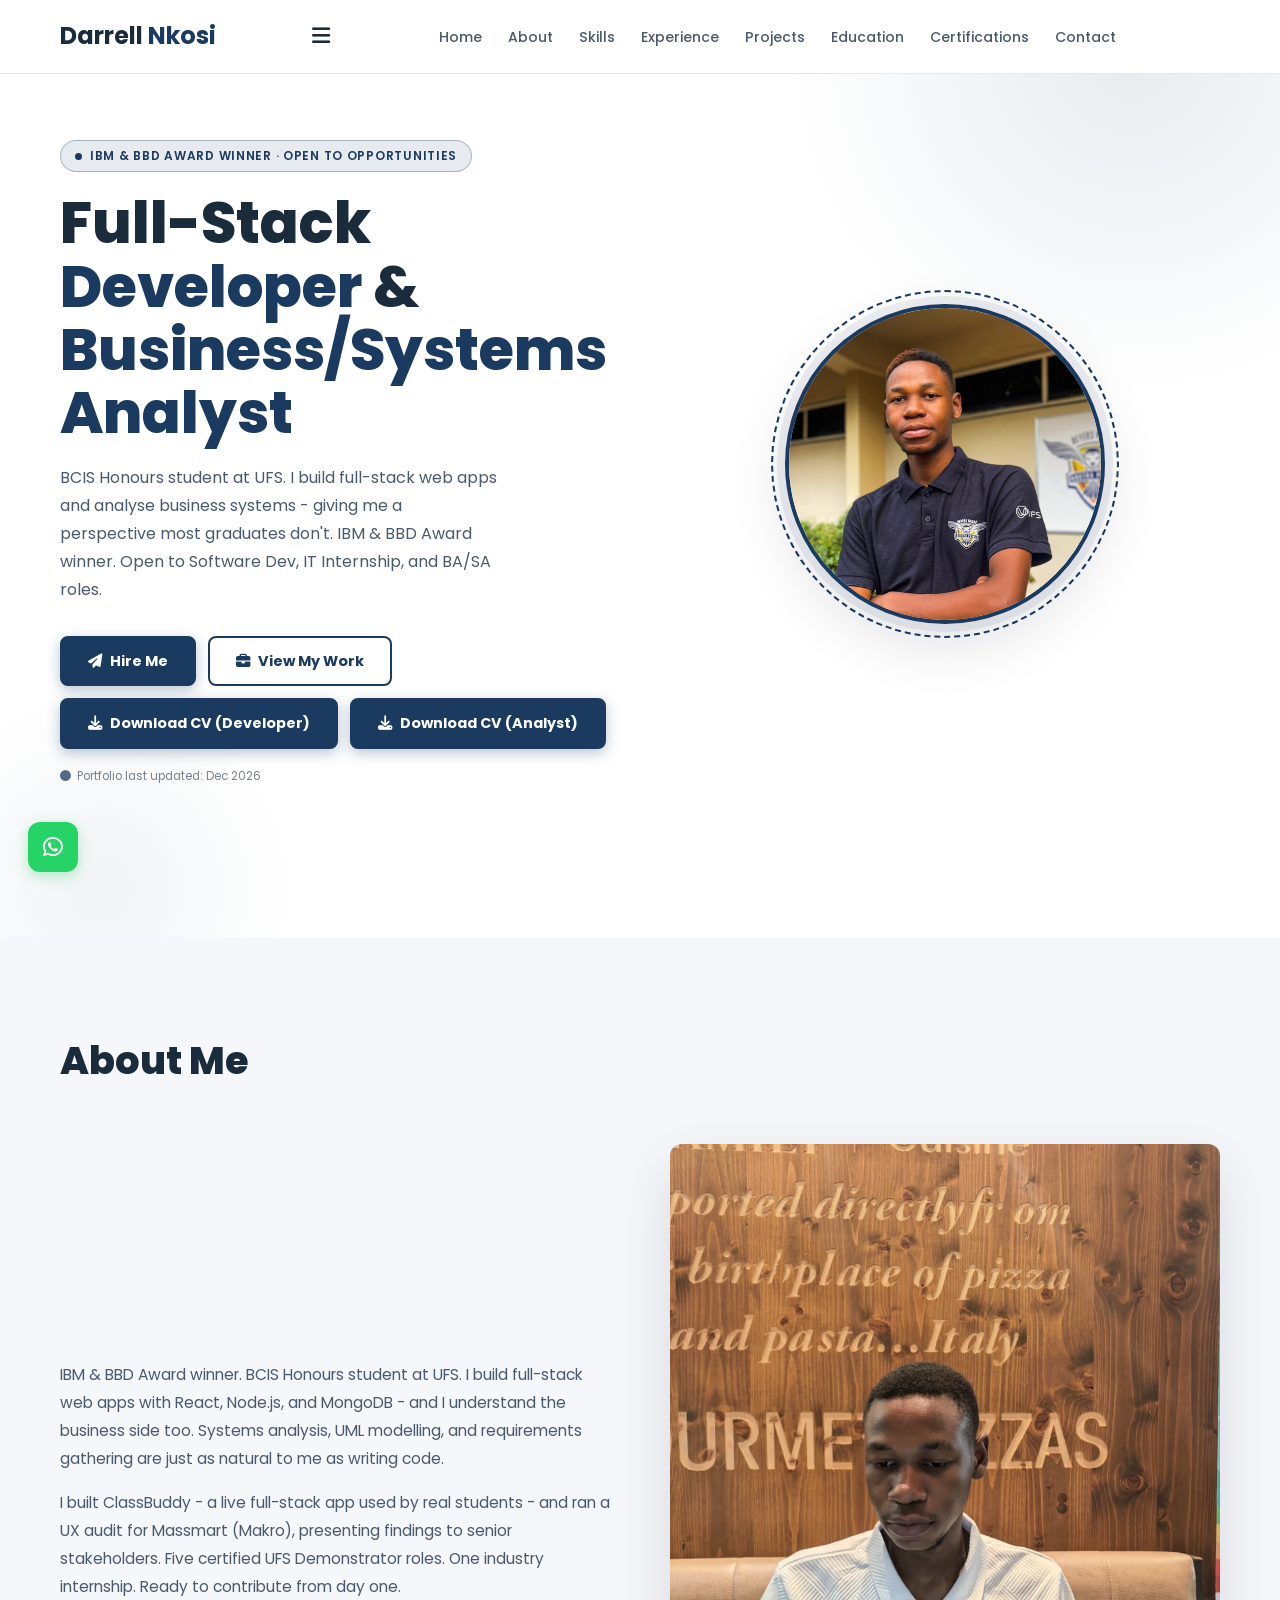
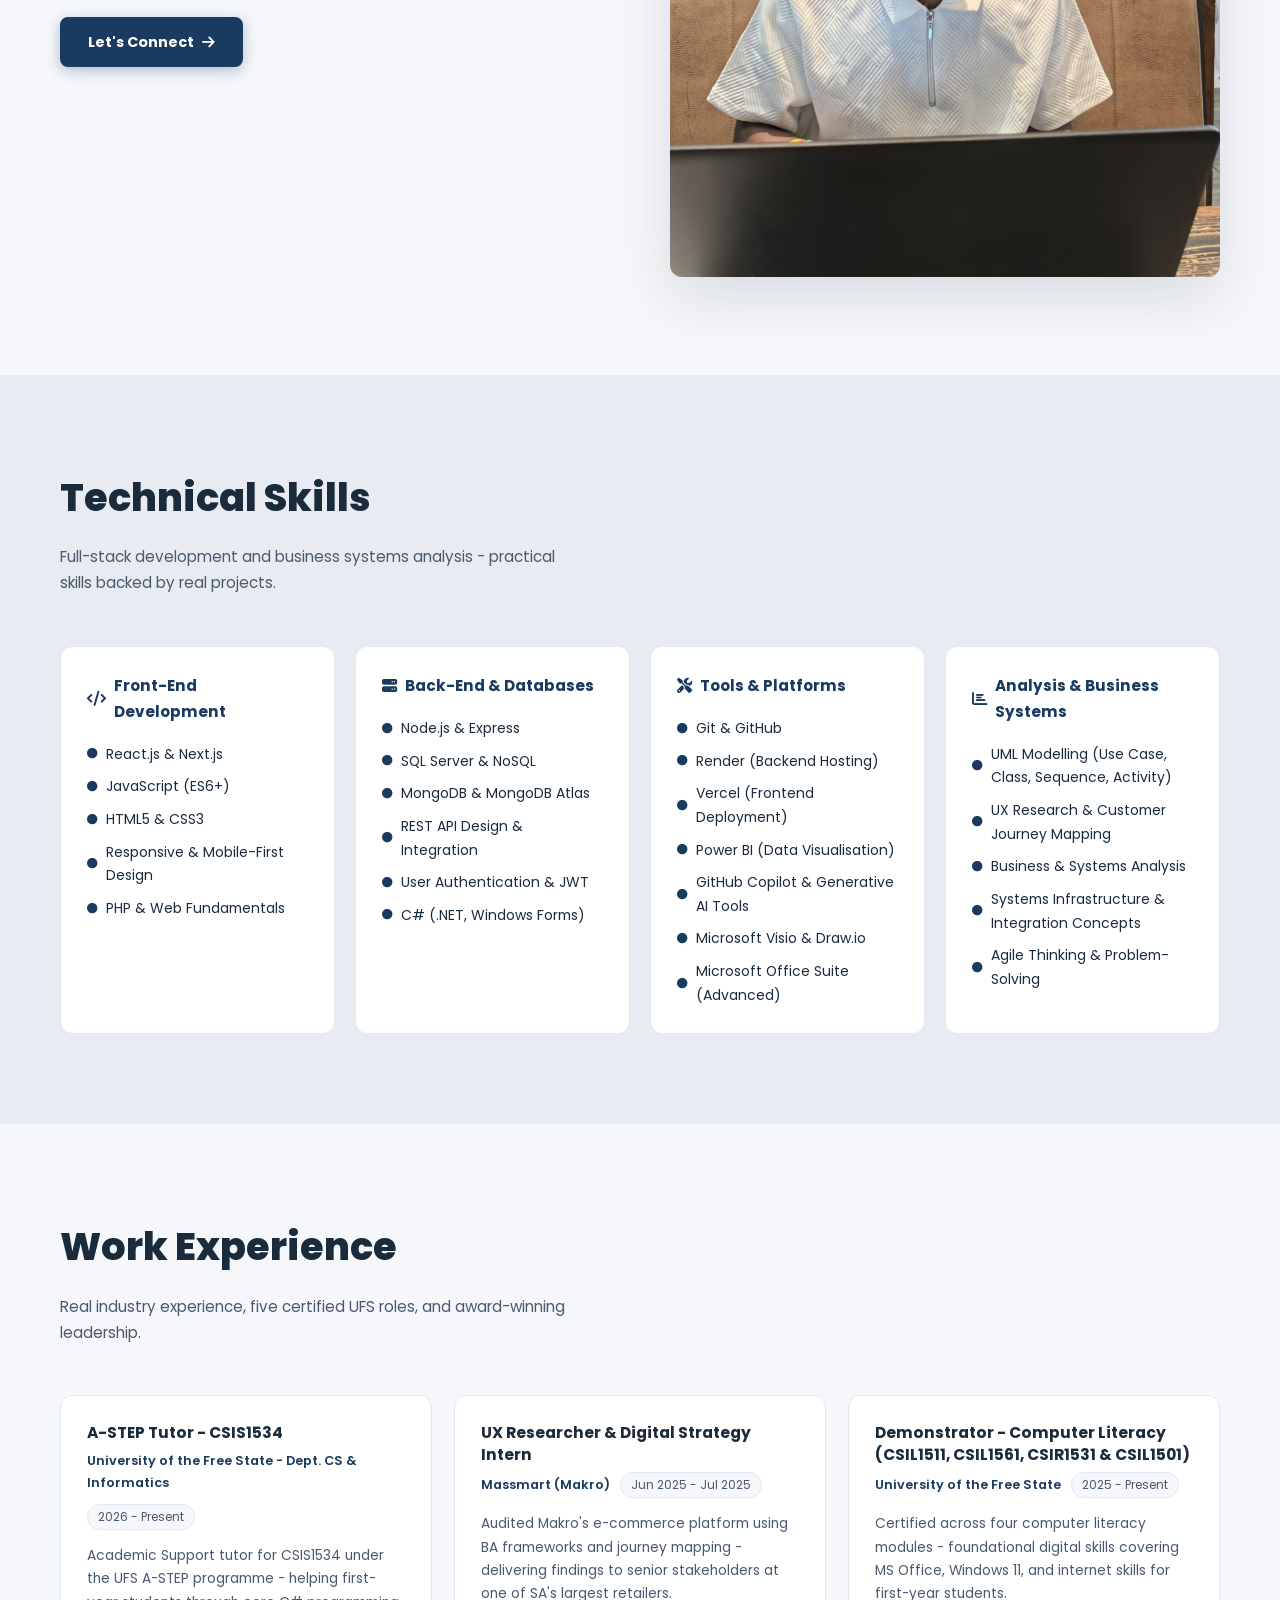
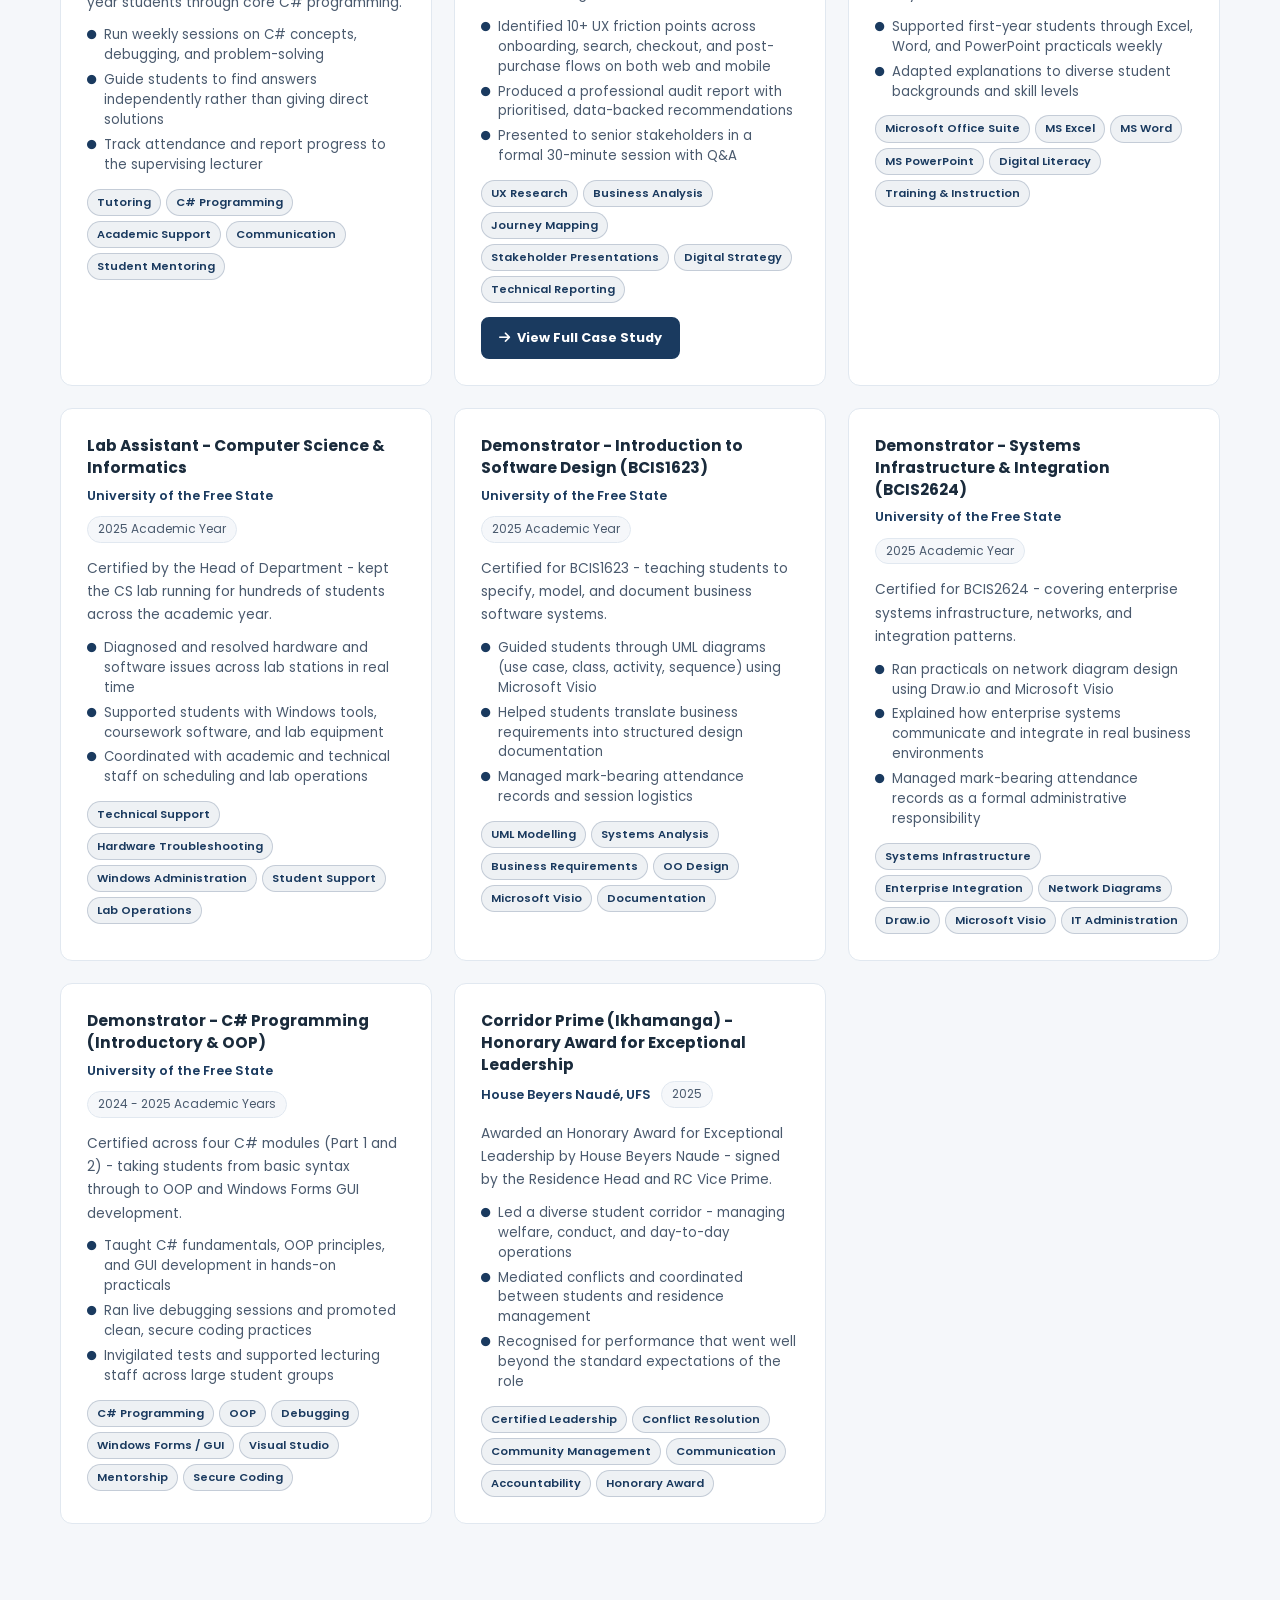
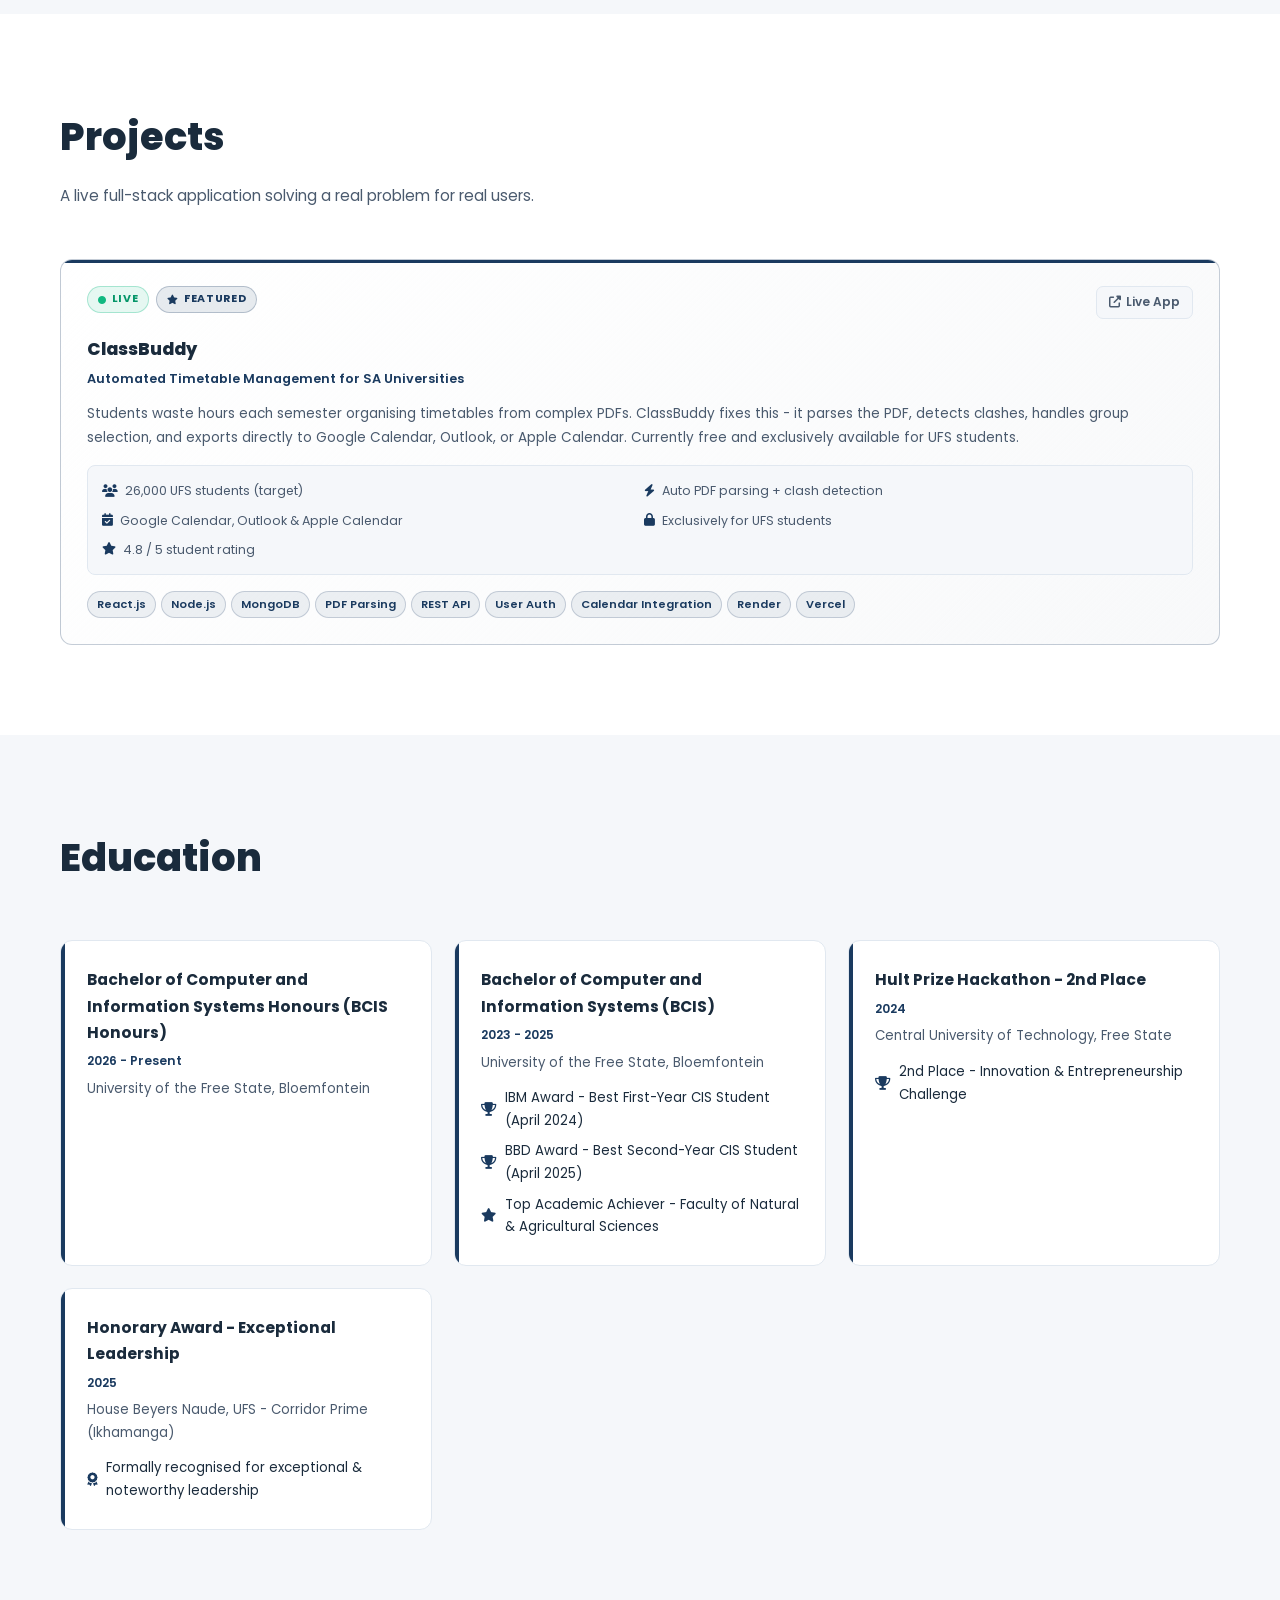
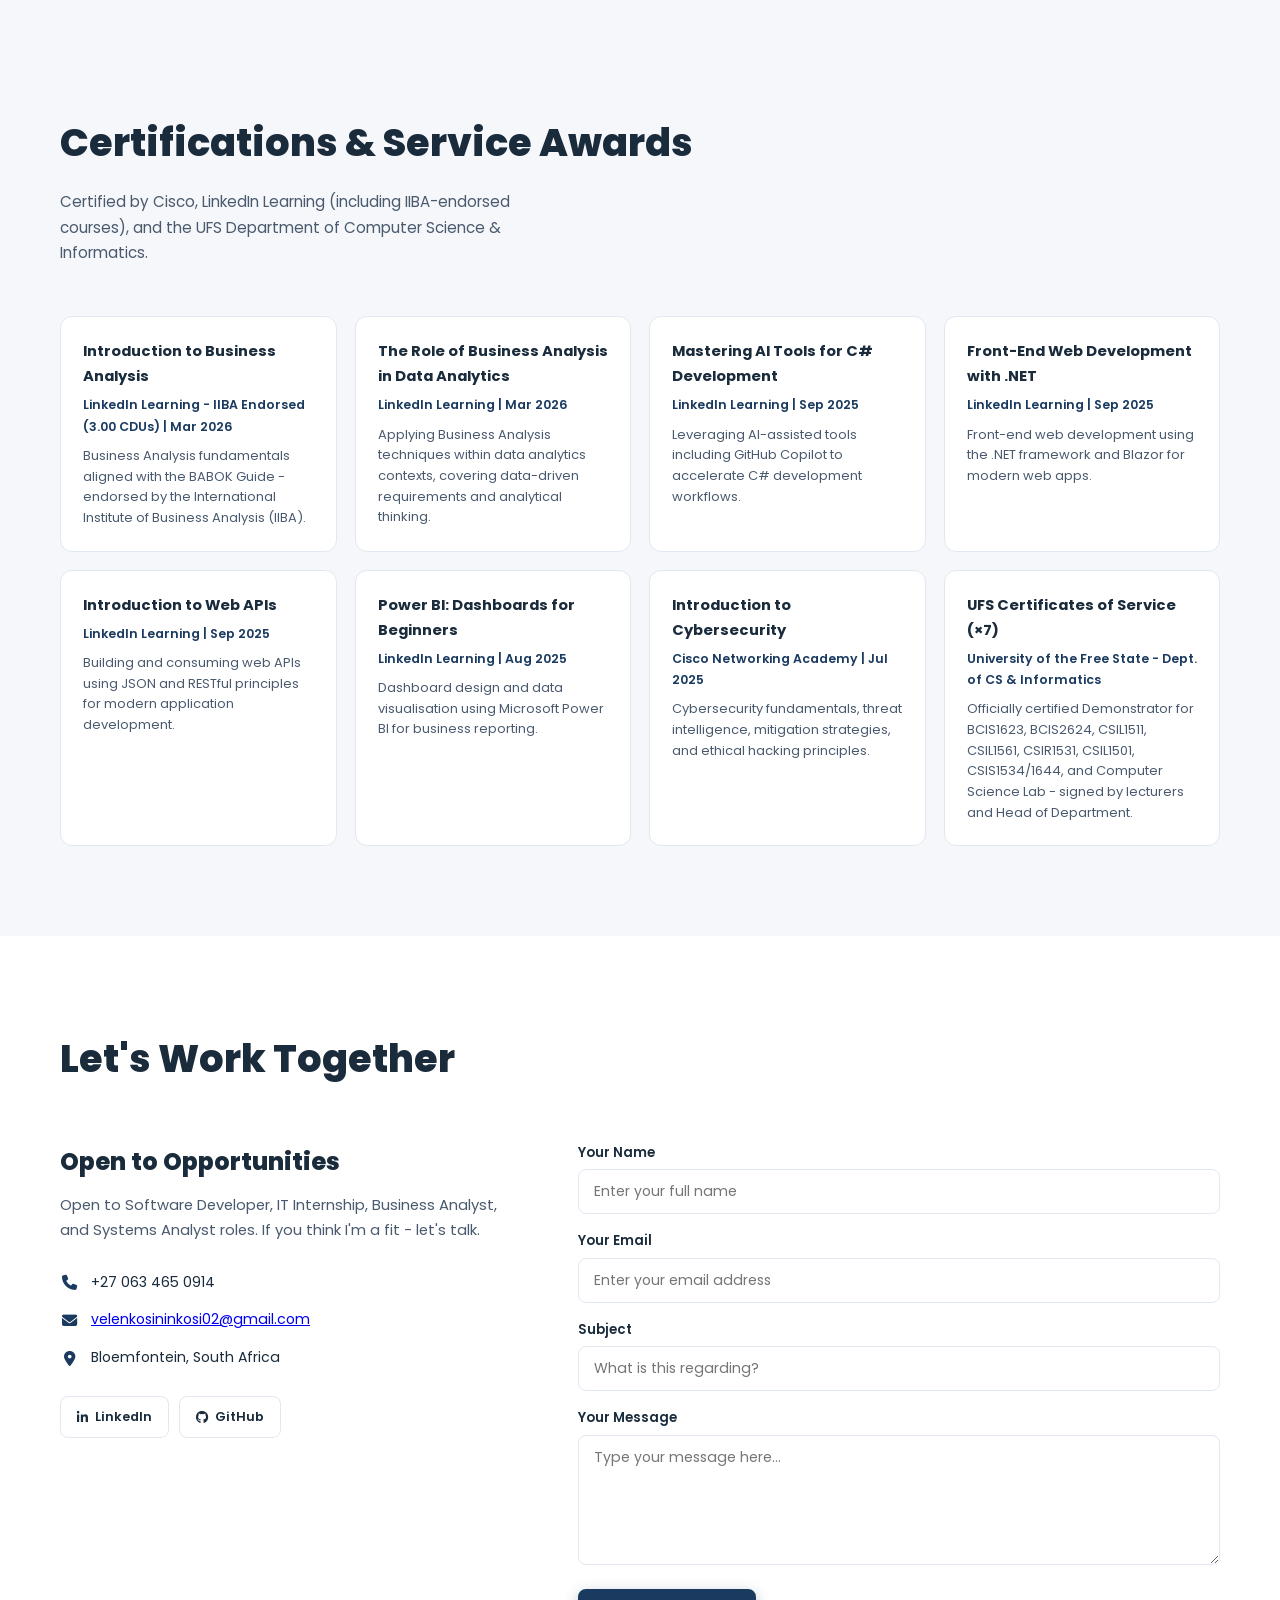
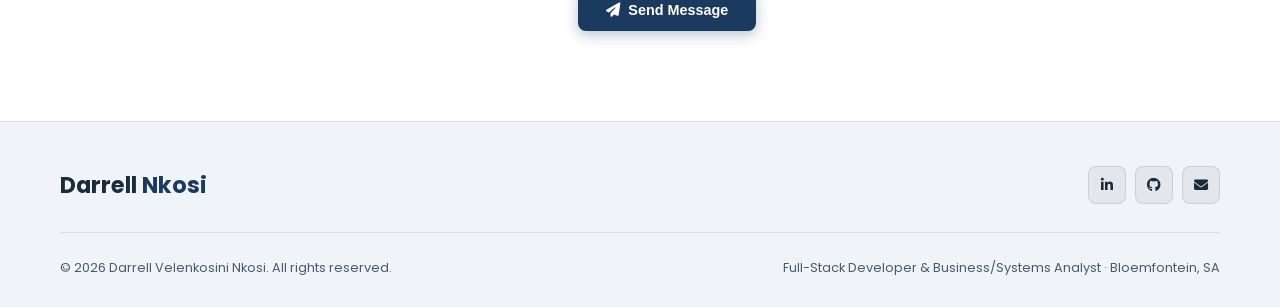
==== commit a6d15af6: "Add files via upload" ====
--- a/index.html
+++ b/index.html
@@ -155,13 +155,39 @@
       </div>
       <div class="experience-cards">
 
+        <!-- A-STEP Tutor -->
+        <div class="experience-card fade-in">
+          <div class="exp-header">
+            <h3>A-STEP Tutor - CSIS1534</h3>
+            <div class="exp-meta">
+              <span class="company">University of the Free State - Dept. CS &amp; Informatics</span>
+              <span class="exp-date">2026 - Present</span>
+            </div>
+          </div>
+          <div class="exp-content">
+            <p>Academic Support tutor for CSIS1534 under the UFS A-STEP programme - helping first-year students through core C# programming.</p>
+            <ul>
+              <li><i class="fas fa-circle"></i> Run weekly sessions on C# concepts, debugging, and problem-solving</li>
+              <li><i class="fas fa-circle"></i> Guide students to find answers independently rather than giving direct solutions</li>
+              <li><i class="fas fa-circle"></i> Track attendance and report progress to the supervising lecturer</li>
+            </ul>
+            <div class="skills-tags">
+              <span class="skill-tag">Tutoring</span>
+              <span class="skill-tag">C# Programming</span>
+              <span class="skill-tag">Academic Support</span>
+              <span class="skill-tag">Communication</span>
+              <span class="skill-tag">Student Mentoring</span>
+            </div>
+          </div>
+        </div>
+
         <!-- Massmart -->
         <div class="experience-card fade-in">
           <div class="exp-header">
             <h3>UX Researcher &amp; Digital Strategy Intern</h3>
             <div class="exp-meta">
               <span class="company">Massmart (Makro)</span>
-              <span class="exp-date">Jun 2025 – Jul 2025</span>
+              <span class="exp-date">Jun 2025 - Jul 2025</span>
             </div>
           </div>
           <div class="exp-content">
@@ -185,29 +211,28 @@
           </div>
         </div>
 
-
-        <!-- A-STEP Tutor -->
+        <!-- Computer Literacy -->
         <div class="experience-card fade-in">
           <div class="exp-header">
-            <h3>A-STEP Tutor - CSIS1534</h3>
+            <h3>Demonstrator - Computer Literacy (CSIL1511, CSIL1561, CSIR1531 &amp; CSIL1501)</h3>
             <div class="exp-meta">
-              <span class="company">University of the Free State - Dept. CS &amp; Informatics</span>
-              <span class="exp-date">2026 - Present</span>
+              <span class="company">University of the Free State</span>
+              <span class="exp-date">2025 - Present</span>
             </div>
           </div>
           <div class="exp-content">
-            <p>Academic Support tutor for CSIS1534 under the UFS A-STEP programme - helping first-year students through core C# programming.</p>
+            <p>Certified across four computer literacy modules - foundational digital skills covering MS Office, Windows 11, and internet skills for first-year students.</p>
             <ul>
-              <li><i class="fas fa-circle"></i> Run weekly sessions on C# concepts, debugging, and problem-solving</li>
-              <li><i class="fas fa-circle"></i> Guide students to find answers independently rather than giving direct solutions</li>
-              <li><i class="fas fa-circle"></i> Track attendance and report progress to the supervising lecturer</li>
+              <li><i class="fas fa-circle"></i> Supported first-year students through Excel, Word, and PowerPoint practicals weekly</li>
+              <li><i class="fas fa-circle"></i> Adapted explanations to diverse student backgrounds and skill levels</li>
             </ul>
             <div class="skills-tags">
-              <span class="skill-tag">Tutoring</span>
-              <span class="skill-tag">C# Programming</span>
-              <span class="skill-tag">Academic Support</span>
-              <span class="skill-tag">Communication</span>
-              <span class="skill-tag">Student Mentoring</span>
+              <span class="skill-tag">Microsoft Office Suite</span>
+              <span class="skill-tag">MS Excel</span>
+              <span class="skill-tag">MS Word</span>
+              <span class="skill-tag">MS PowerPoint</span>
+              <span class="skill-tag">Digital Literacy</span>
+              <span class="skill-tag">Training &amp; Instruction</span>
             </div>
           </div>
         </div>
@@ -238,13 +263,67 @@
           </div>
         </div>
 
-        <!-- Programming Demonstrator - Combined Part 1 & 2 -->
+        <!-- Software Design Demonstrator -->
+        <div class="experience-card fade-in">
+          <div class="exp-header">
+            <h3>Demonstrator - Introduction to Software Design (BCIS1623)</h3>
+            <div class="exp-meta">
+              <span class="company">University of the Free State</span>
+              <span class="exp-date">2025 Academic Year</span>
+            </div>
+          </div>
+          <div class="exp-content">
+            <p>Certified for BCIS1623 - teaching students to specify, model, and document business software systems.</p>
+            <ul>
+              <li><i class="fas fa-circle"></i> Guided students through UML diagrams (use case, class, activity, sequence) using Microsoft Visio</li>
+              <li><i class="fas fa-circle"></i> Helped students translate business requirements into structured design documentation</li>
+              <li><i class="fas fa-circle"></i> Managed mark-bearing attendance records and session logistics</li>
+            </ul>
+            <div class="skills-tags">
+              <span class="skill-tag">UML Modelling</span>
+              <span class="skill-tag">Systems Analysis</span>
+              <span class="skill-tag">Business Requirements</span>
+              <span class="skill-tag">OO Design</span>
+              <span class="skill-tag">Microsoft Visio</span>
+              <span class="skill-tag">Documentation</span>
+            </div>
+          </div>
+        </div>
+
+        <!-- Systems Infrastructure Demonstrator -->
+        <div class="experience-card fade-in">
+          <div class="exp-header">
+            <h3>Demonstrator - Systems Infrastructure &amp; Integration (BCIS2624)</h3>
+            <div class="exp-meta">
+              <span class="company">University of the Free State</span>
+              <span class="exp-date">2025 Academic Year</span>
+            </div>
+          </div>
+          <div class="exp-content">
+            <p>Certified for BCIS2624 - covering enterprise systems infrastructure, networks, and integration patterns.</p>
+            <ul>
+              <li><i class="fas fa-circle"></i> Ran practicals on network diagram design using Draw.io and Microsoft Visio</li>
+              <li><i class="fas fa-circle"></i> Explained how enterprise systems communicate and integrate in real business environments</li>
+              <li><i class="fas fa-circle"></i> Managed mark-bearing attendance records as a formal administrative responsibility</li>
+            </ul>
+            <div class="skills-tags">
+              <span class="skill-tag">Systems Infrastructure</span>
+              <span class="skill-tag">Enterprise Integration</span>
+              <span class="skill-tag">Network Diagrams</span>
+              <span class="skill-tag">Draw.io</span>
+              <span class="skill-tag">Microsoft Visio</span>
+              <span class="skill-tag">IT Administration</span>
+            </div>
+          </div>
+        </div>
+
+        <!-- Programming Demonstrator -->
         <div class="experience-card fade-in">
           <div class="exp-header">
             <h3>Demonstrator - C# Programming (Introductory &amp; OOP)</h3>
             <div class="exp-meta">
               <span class="company">University of the Free State</span>
-              <span class="exp-date">2024 – 2025 Academic Years</span>
+              <span class="exp-date">2024 - 2025 Academic Years</span>
             </div>
           </div>
           <div class="exp-content">
@@ -262,86 +341,6 @@
               <span class="skill-tag">Visual Studio</span>
               <span class="skill-tag">Mentorship</span>
               <span class="skill-tag">Secure Coding</span>
-            </div>
-          </div>
-        </div>
-
-        <!-- Software Design Demonstrator -->
-        <div class="experience-card fade-in">
-          <div class="exp-header">
-            <h3>Demonstrator - Introduction to Software Design (BCIS1623)</h3>
-            <div class="exp-meta">
-              <span class="company">University of the Free State</span>
-              <span class="exp-date">2025 Academic Year</span>
-            </div>
-          </div>
-          <div class="exp-content">
-            <p>Certified for BCIS1623 - teaching students to specify, model, and document business software systems.</p>
-            <ul>
-              <li><i class="fas fa-circle"></i> Guided students through UML diagrams (use case, class, activity, sequence) using Microsoft Visio</li>
-              <li><i class="fas fa-circle"></i> Helped students translate business requirements into structured design documentation</li>
-              <li><i class="fas fa-circle"></i> Managed mark-bearing attendance records and session logistics</li>
-            </ul>
-            <div class="skills-tags">
-              <span class="skill-tag">UML Modelling</span>
-              <span class="skill-tag">Systems Analysis</span>
-              <span class="skill-tag">Business Requirements</span>
-              <span class="skill-tag">OO Design</span>
-              <span class="skill-tag">Microsoft Visio</span>
-              <span class="skill-tag">Documentation</span>
-            </div>
-          </div>
-        </div>
-
-        <!-- Systems Infrastructure Demonstrator -->
-        <div class="experience-card fade-in">
-          <div class="exp-header">
-            <h3>Demonstrator - Systems Infrastructure &amp; Integration (BCIS2624)</h3>
-            <div class="exp-meta">
-              <span class="company">University of the Free State</span>
-              <span class="exp-date">2025 Academic Year</span>
-            </div>
-          </div>
-          <div class="exp-content">
-            <p>Certified for BCIS2624 - covering enterprise systems infrastructure, networks, and integration patterns.</p>
-            <ul>
-              <li><i class="fas fa-circle"></i> Ran practicals on network diagram design using Draw.io and Microsoft Visio</li>
-              <li><i class="fas fa-circle"></i> Explained how enterprise systems communicate and integrate in real business environments</li>
-              <li><i class="fas fa-circle"></i> Managed mark-bearing attendance records as a formal administrative responsibility</li>
-            </ul>
-            <div class="skills-tags">
-              <span class="skill-tag">Systems Infrastructure</span>
-              <span class="skill-tag">Enterprise Integration</span>
-              <span class="skill-tag">Network Diagrams</span>
-              <span class="skill-tag">Draw.io</span>
-              <span class="skill-tag">Microsoft Visio</span>
-              <span class="skill-tag">IT Administration</span>
-            </div>
-          </div>
-        </div>
-
-        <!-- Computer Literacy -->
-        <div class="experience-card fade-in">
-          <div class="exp-header">
-            <h3>Demonstrator - Computer Literacy (CSIL1511 &amp; CSIL1561)</h3>
-            <div class="exp-meta">
-              <span class="company">University of the Free State</span>
-              <span class="exp-date">2025 Academic Year</span>
-            </div>
-          </div>
-          <div class="exp-content">
-            <p>Certified for CSIL1511 and CSIL1561 - foundational digital literacy covering MS Office, Windows 11, and internet skills.</p>
-            <ul>
-              <li><i class="fas fa-circle"></i> Supported first-year students through Excel, Word, and PowerPoint practicals weekly</li>
-              <li><i class="fas fa-circle"></i> Adapted explanations to diverse student backgrounds and skill levels</li>
-            </ul>
-            <div class="skills-tags">
-              <span class="skill-tag">Microsoft Office Suite</span>
-              <span class="skill-tag">MS Excel</span>
-              <span class="skill-tag">MS Word</span>
-              <span class="skill-tag">MS PowerPoint</span>
-              <span class="skill-tag">Digital Literacy</span>
-              <span class="skill-tag">Training &amp; Instruction</span>
             </div>
           </div>
         </div>
@@ -403,7 +402,7 @@
             <h3 class="project-title">ClassBuddy</h3>
             <p class="project-tagline">Automated Timetable Management for SA Universities</p>
             <p class="project-desc">
-              Students waste hours each semester organising timetables from complex PDFs. ClassBuddy fixes this - it parses the PDF, detects clashes, handles group selection, and exports directly to Google Calendar or Outlook. Free for UFS students, scalable across SA universities.
+              Students waste hours each semester organising timetables from complex PDFs. ClassBuddy fixes this - it parses the PDF, detects clashes, handles group selection, and exports directly to Google Calendar, Outlook, or Apple Calendar. Currently free and exclusively available for UFS students.
             </p>
             <div class="project-highlights">
               <div class="project-highlight-item">
@@ -416,11 +415,15 @@
               </div>
               <div class="project-highlight-item">
                 <i class="fas fa-calendar-check"></i>
-                <span>Google Calendar &amp; Outlook export</span>
+                <span>Google Calendar, Outlook &amp; Apple Calendar</span>
               </div>
               <div class="project-highlight-item">
-                <i class="fas fa-university"></i>
-                <span>Scalable to 1.1M SA university students</span>
+                <i class="fas fa-lock"></i>
+                <span>Exclusively for UFS students</span>
+              </div>
+              <div class="project-highlight-item">
+                <i class="fas fa-star"></i>
+                <span>4.8 / 5 student rating</span>
               </div>
             </div>
             <div class="skills-tags">
@@ -494,26 +497,6 @@
       </div>
       <div class="certifications-container">
         <div class="certification-item fade-in">
-          <h3>Introduction to Cybersecurity</h3>
-          <div class="certification-provider">Cisco Networking Academy</div>
-          <p>Cybersecurity fundamentals, threat intelligence, mitigation strategies, and ethical hacking principles.</p>
-        </div>
-        <div class="certification-item fade-in">
-          <h3>Power BI: Dashboards for Beginners</h3>
-          <div class="certification-provider">LinkedIn Learning</div>
-          <p>Dashboard design and data visualisation using Microsoft Power BI for business reporting.</p>
-        </div>
-        <div class="certification-item fade-in">
-          <h3>Front-End Web Development with .NET</h3>
-          <div class="certification-provider">LinkedIn Learning</div>
-          <p>Front-end web development using the .NET framework and Blazor for modern web apps.</p>
-        </div>
-        <div class="certification-item fade-in">
-          <h3>Mastering AI Tools for C# Development</h3>
-          <div class="certification-provider">LinkedIn Learning</div>
-          <p>Leveraging AI-assisted tools including GitHub Copilot to accelerate C# development workflows.</p>
-        </div>
-        <div class="certification-item fade-in">
           <h3>Introduction to Business Analysis</h3>
           <div class="certification-provider">LinkedIn Learning - IIBA Endorsed (3.00 CDUs) | Mar 2026</div>
           <p>Business Analysis fundamentals aligned with the BABOK Guide - endorsed by the International Institute of Business Analysis (IIBA).</p>
@@ -523,10 +506,35 @@
           <div class="certification-provider">LinkedIn Learning | Mar 2026</div>
           <p>Applying Business Analysis techniques within data analytics contexts, covering data-driven requirements and analytical thinking.</p>
         </div>
-                <div class="certification-item fade-in">
-          <h3>UFS Certificates of Service (×5)</h3>
+        <div class="certification-item fade-in">
+          <h3>Mastering AI Tools for C# Development</h3>
+          <div class="certification-provider">LinkedIn Learning | Sep 2025</div>
+          <p>Leveraging AI-assisted tools including GitHub Copilot to accelerate C# development workflows.</p>
+        </div>
+        <div class="certification-item fade-in">
+          <h3>Front-End Web Development with .NET</h3>
+          <div class="certification-provider">LinkedIn Learning | Sep 2025</div>
+          <p>Front-end web development using the .NET framework and Blazor for modern web apps.</p>
+        </div>
+        <div class="certification-item fade-in">
+          <h3>Introduction to Web APIs</h3>
+          <div class="certification-provider">LinkedIn Learning | Sep 2025</div>
+          <p>Building and consuming web APIs using JSON and RESTful principles for modern application development.</p>
+        </div>
+        <div class="certification-item fade-in">
+          <h3>Power BI: Dashboards for Beginners</h3>
+          <div class="certification-provider">LinkedIn Learning | Aug 2025</div>
+          <p>Dashboard design and data visualisation using Microsoft Power BI for business reporting.</p>
+        </div>
+        <div class="certification-item fade-in">
+          <h3>Introduction to Cybersecurity</h3>
+          <div class="certification-provider">Cisco Networking Academy | Jul 2025</div>
+          <p>Cybersecurity fundamentals, threat intelligence, mitigation strategies, and ethical hacking principles.</p>
+        </div>
+        <div class="certification-item fade-in">
+          <h3>UFS Certificates of Service (×7)</h3>
           <div class="certification-provider">University of the Free State - Dept. of CS &amp; Informatics</div>
-          <p>Officially certified Demonstrator for BCIS1623, BCIS2624, CSIL1511/1561, CSIS1534/1644, and Computer Science Lab - signed by lecturers and Head of Department.</p>
+          <p>Officially certified Demonstrator for BCIS1623, BCIS2624, CSIL1511, CSIL1561, CSIR1531, CSIL1501, CSIS1534/1644, and Computer Science Lab - signed by lecturers and Head of Department.</p>
         </div>
       </div>
     </div>
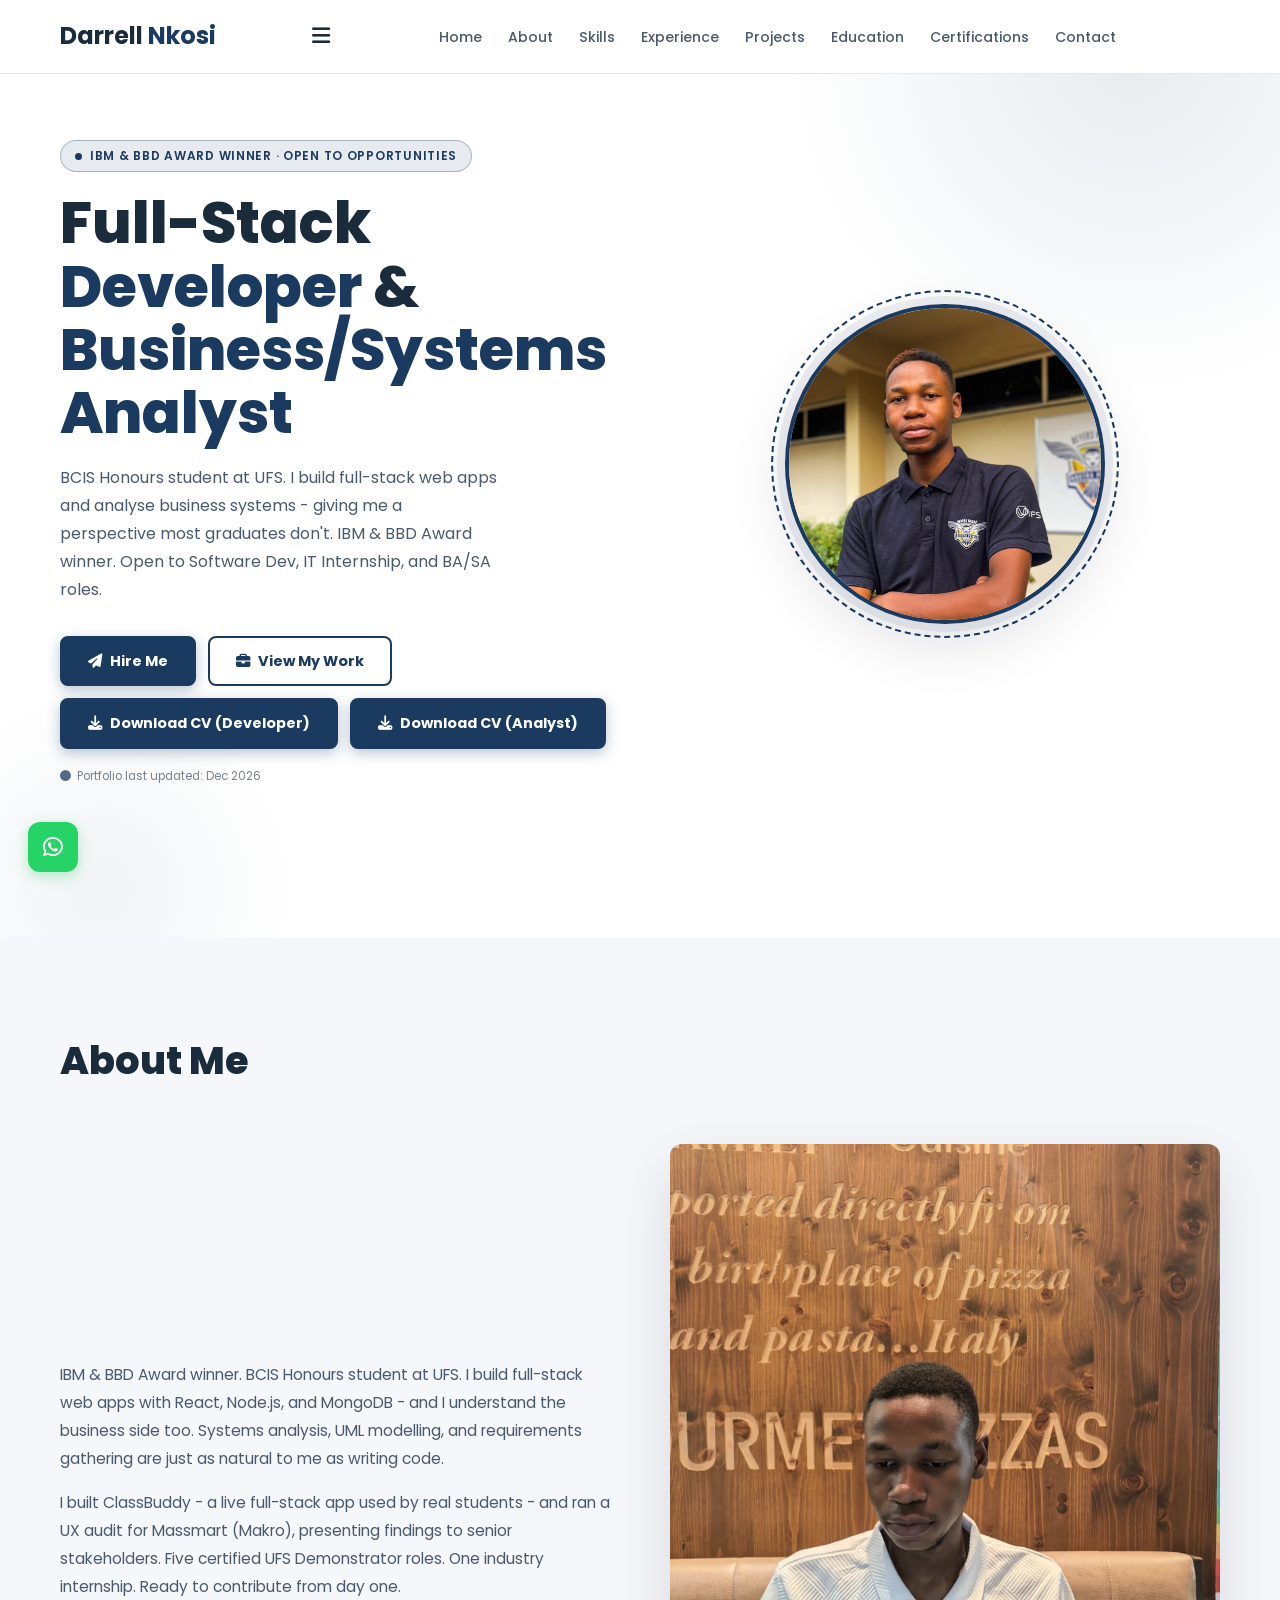
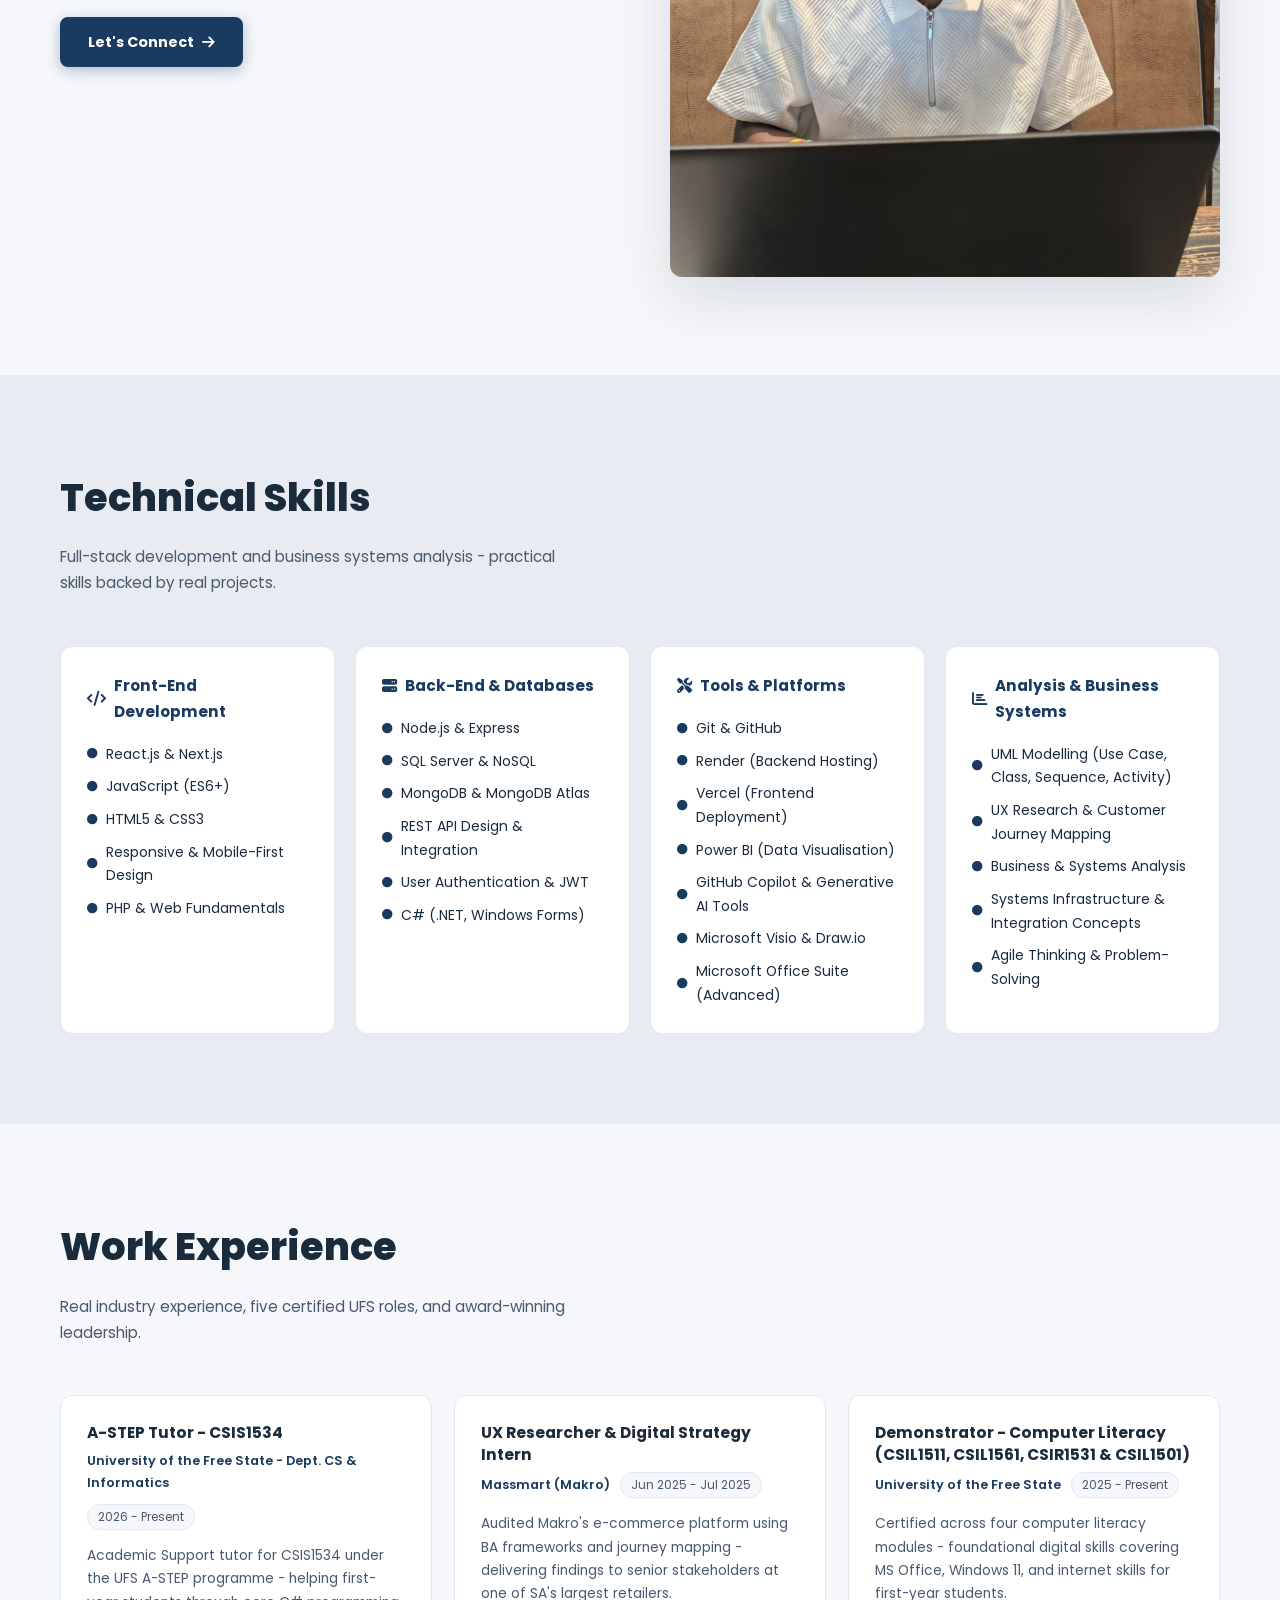
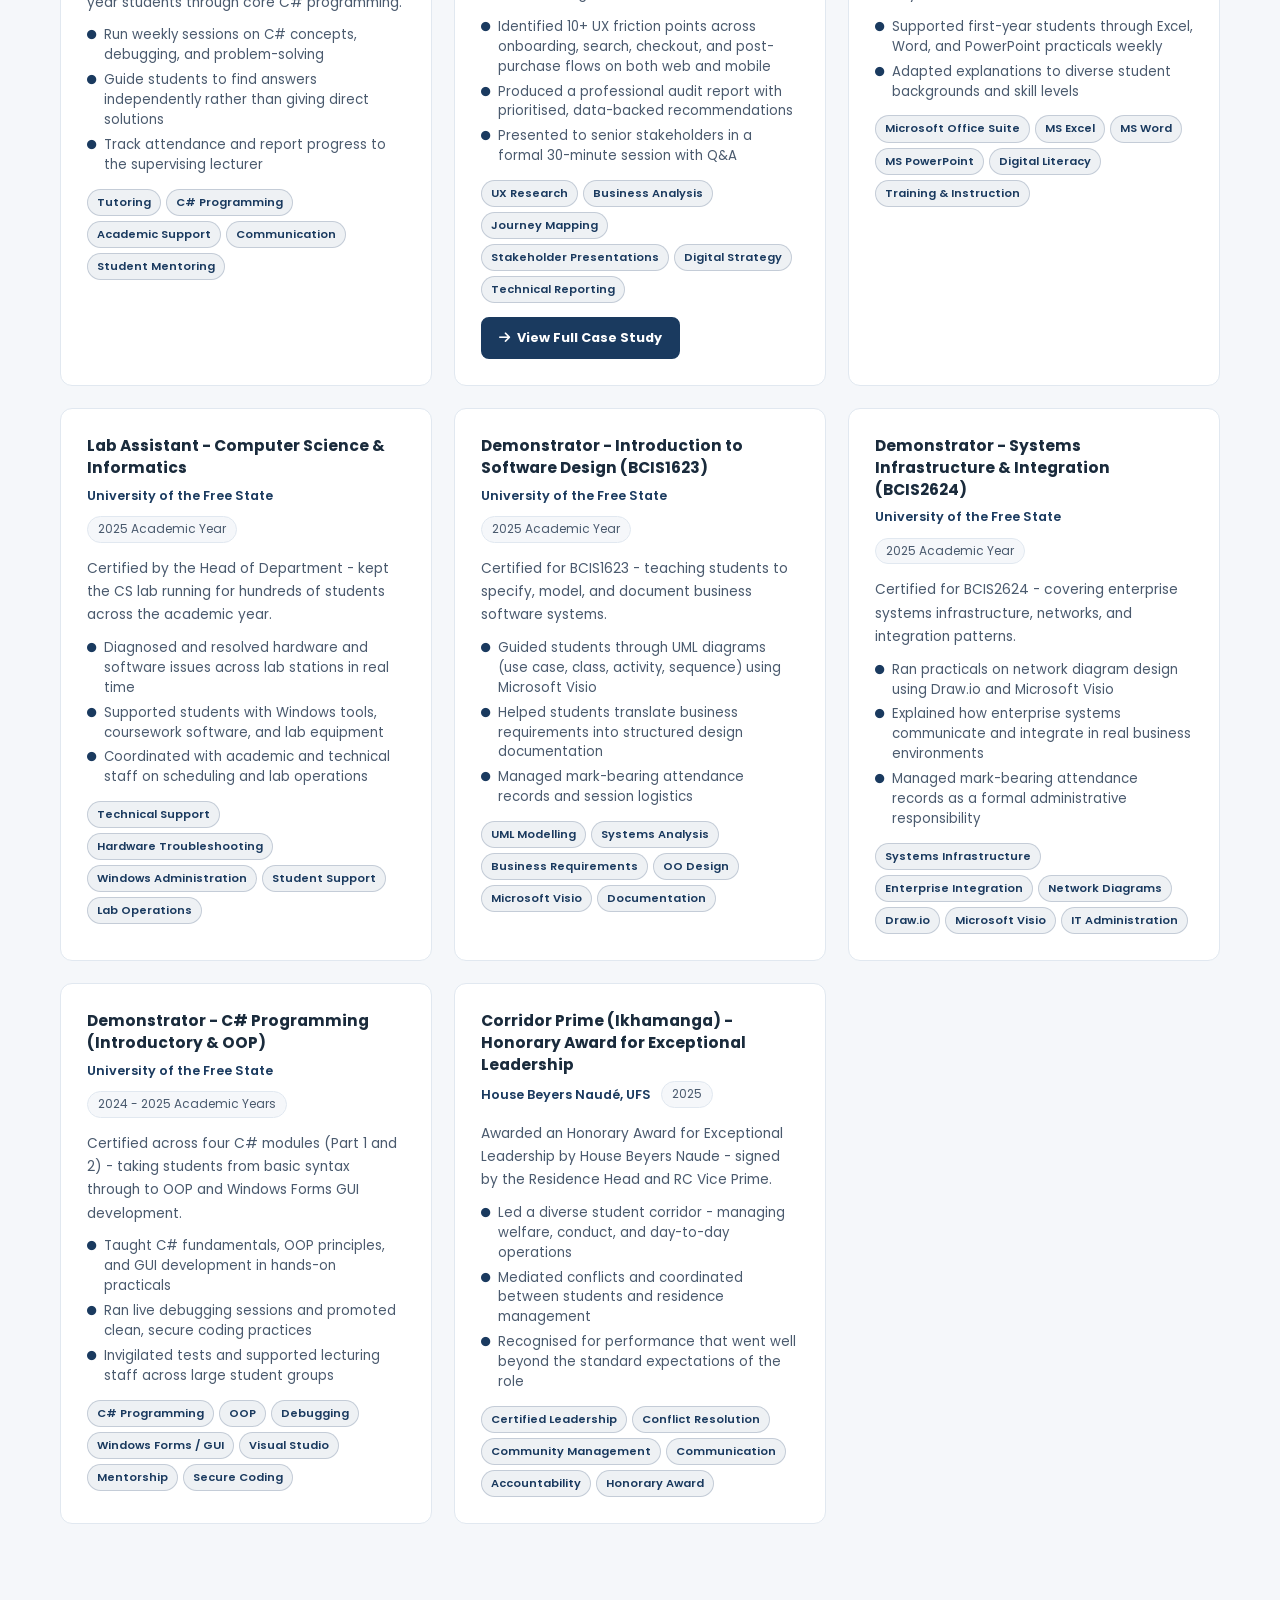
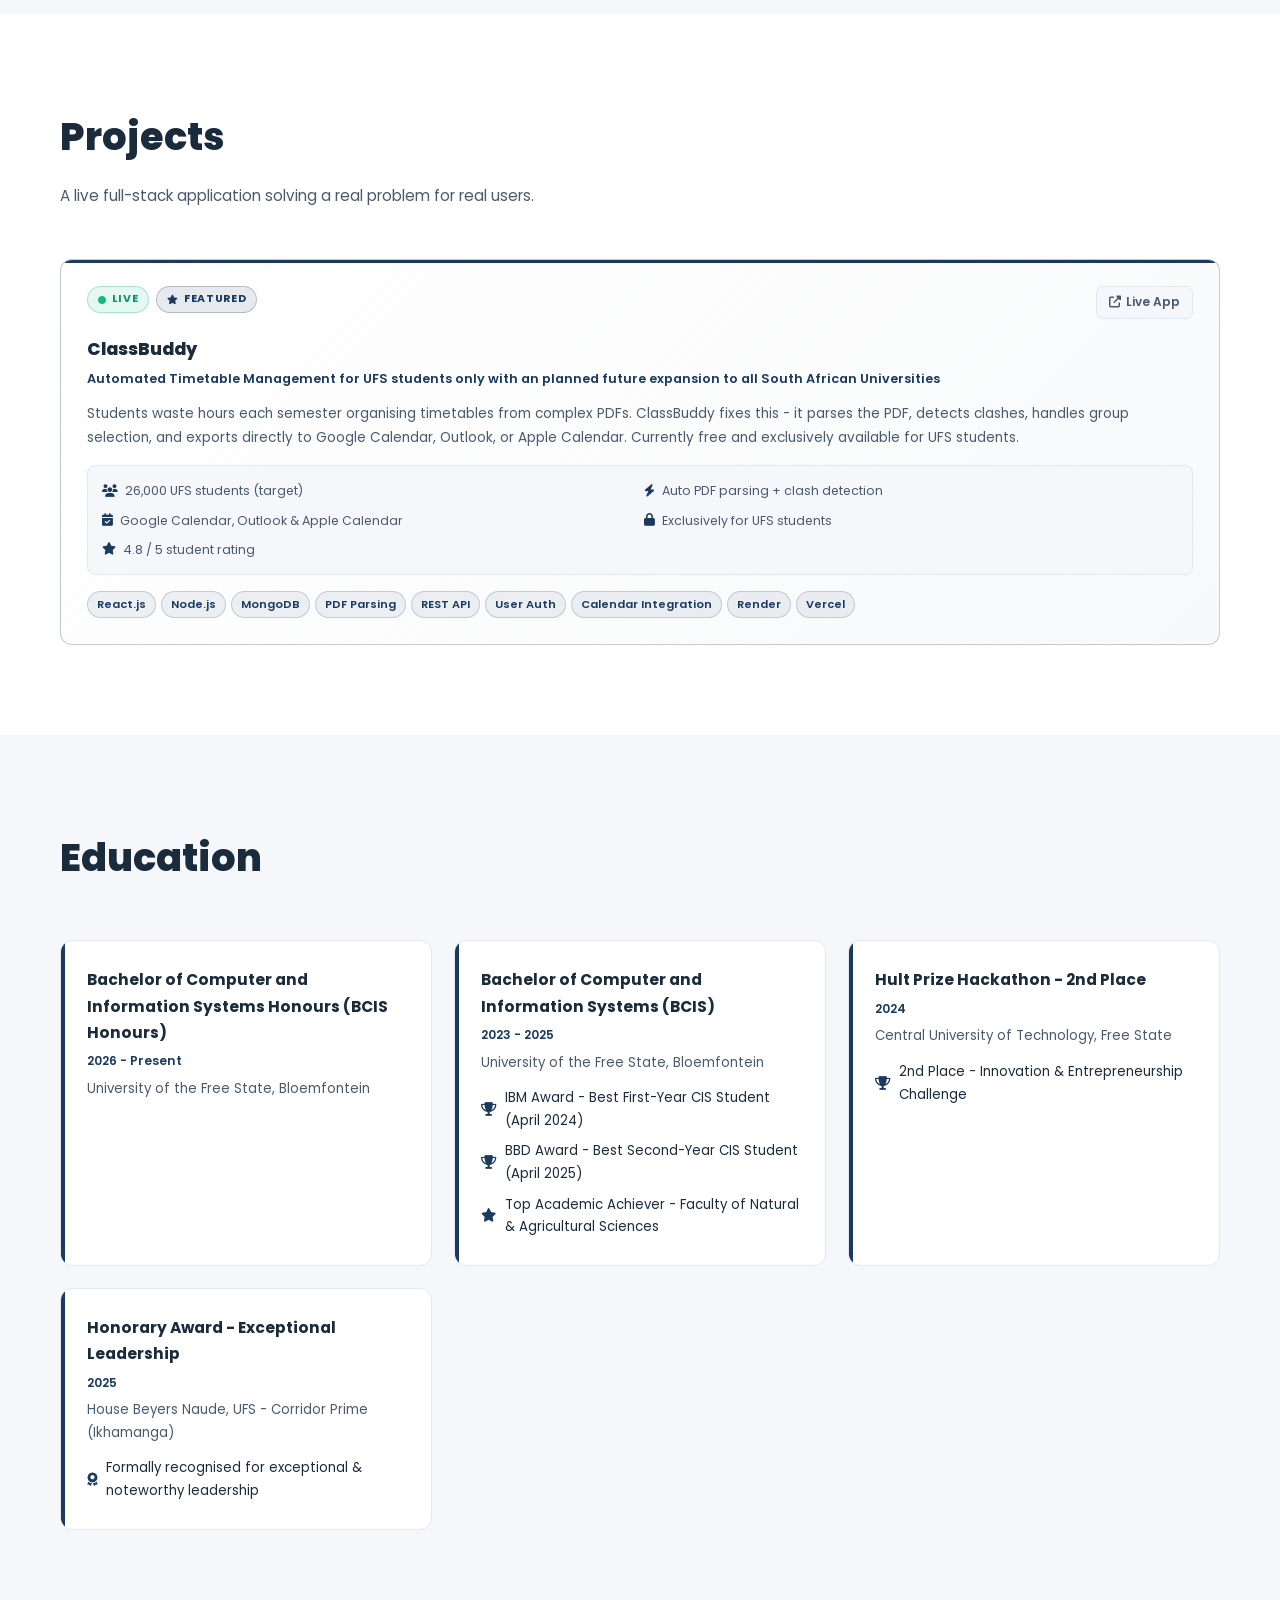
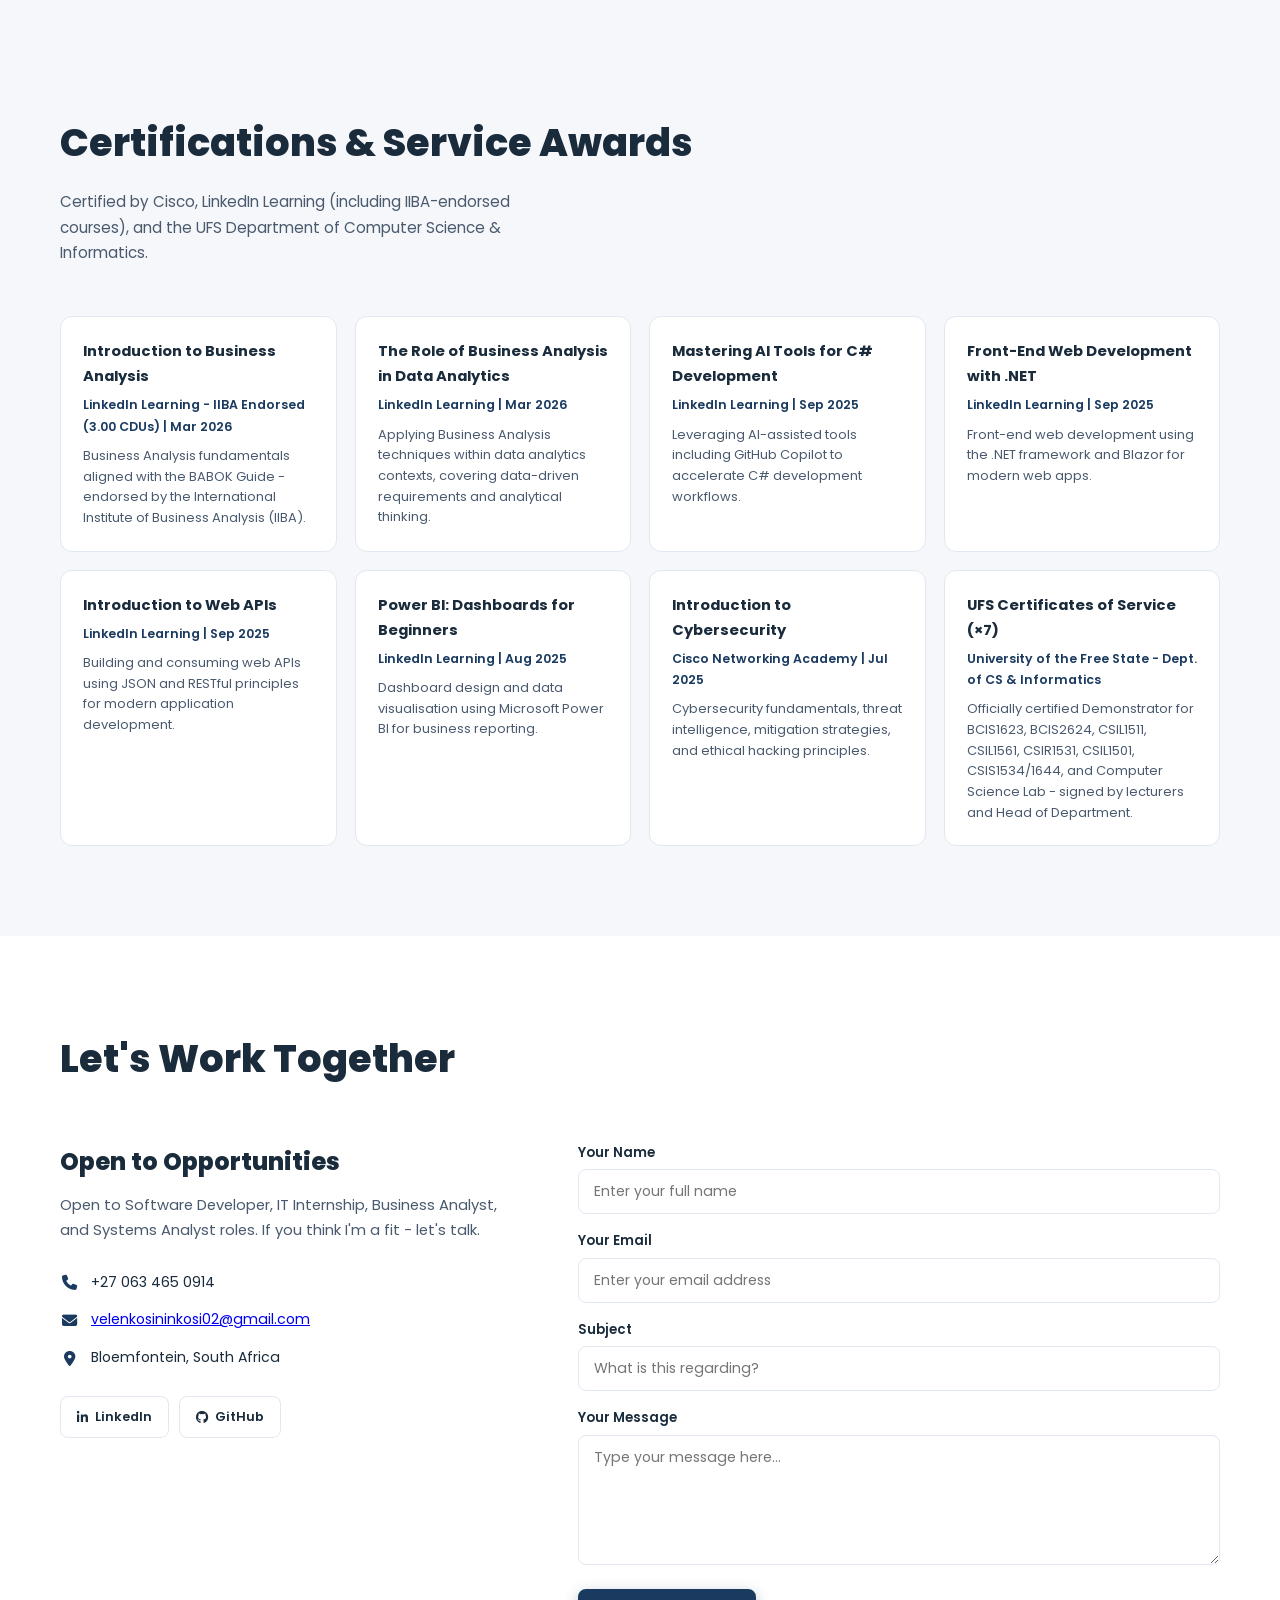
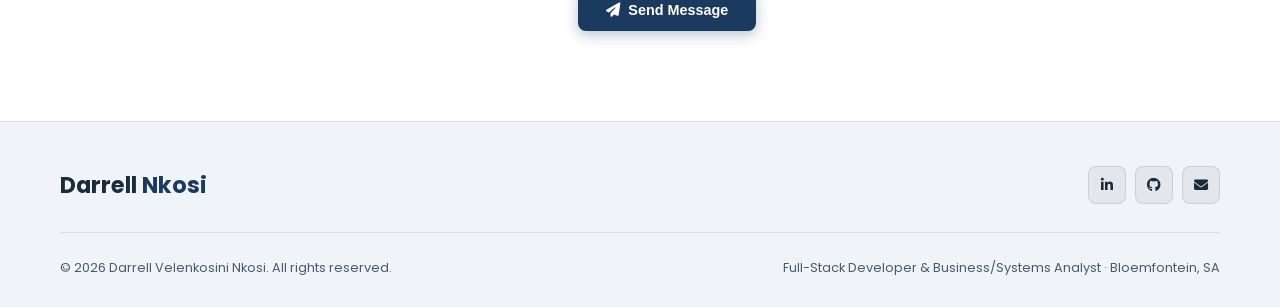
==== commit 777bd752: "Revise project tagline for ClassBuddy Updated project tagline to specify focus on UFS students and f" ====
--- a/index.html
+++ b/index.html
@@ -400,7 +400,7 @@
               </div>
             </div>
             <h3 class="project-title">ClassBuddy</h3>
-            <p class="project-tagline">Automated Timetable Management for SA Universities</p>
+            <p class="project-tagline">Automated Timetable Management for UFS students only with an planned future expansion to all South African Universities</p>
             <p class="project-desc">
               Students waste hours each semester organising timetables from complex PDFs. ClassBuddy fixes this - it parses the PDF, detects clashes, handles group selection, and exports directly to Google Calendar, Outlook, or Apple Calendar. Currently free and exclusively available for UFS students.
             </p>
@@ -751,4 +751,4 @@
   </script>
 
 </body>
-</html>+</html>
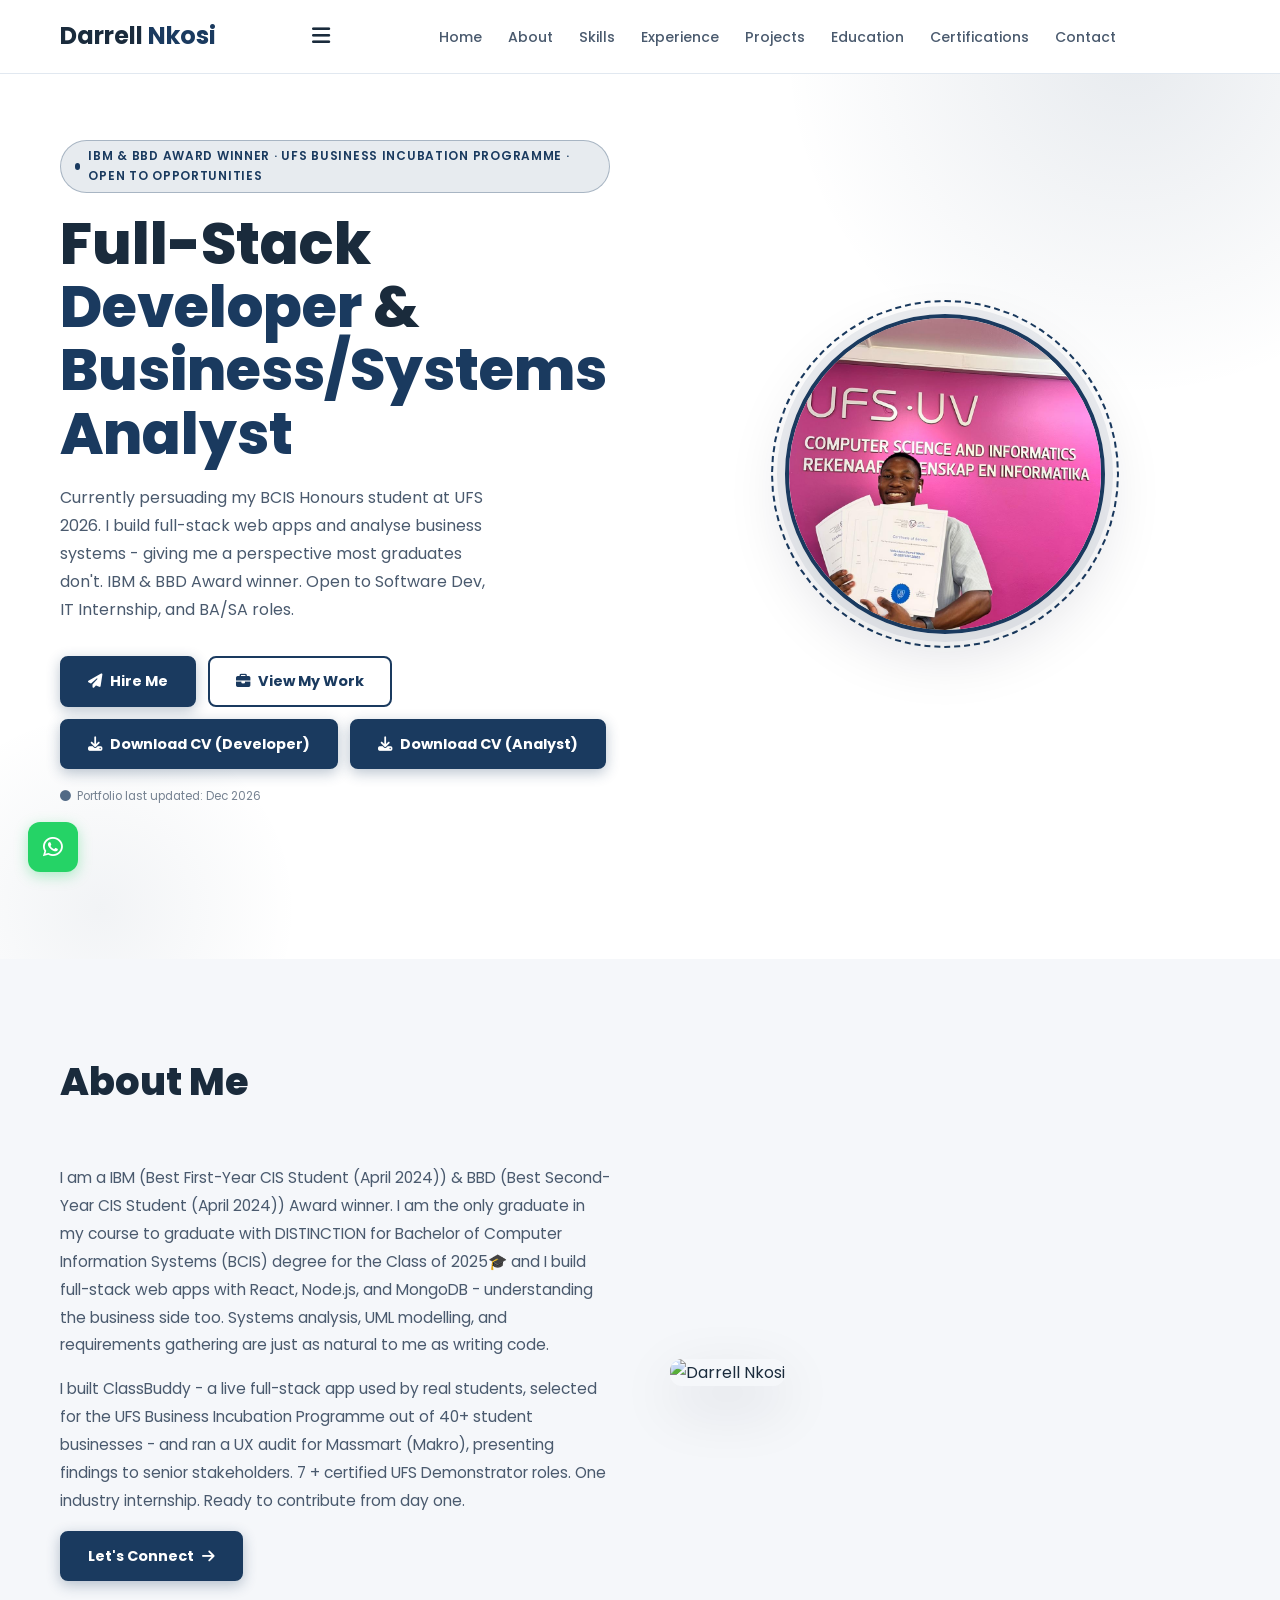
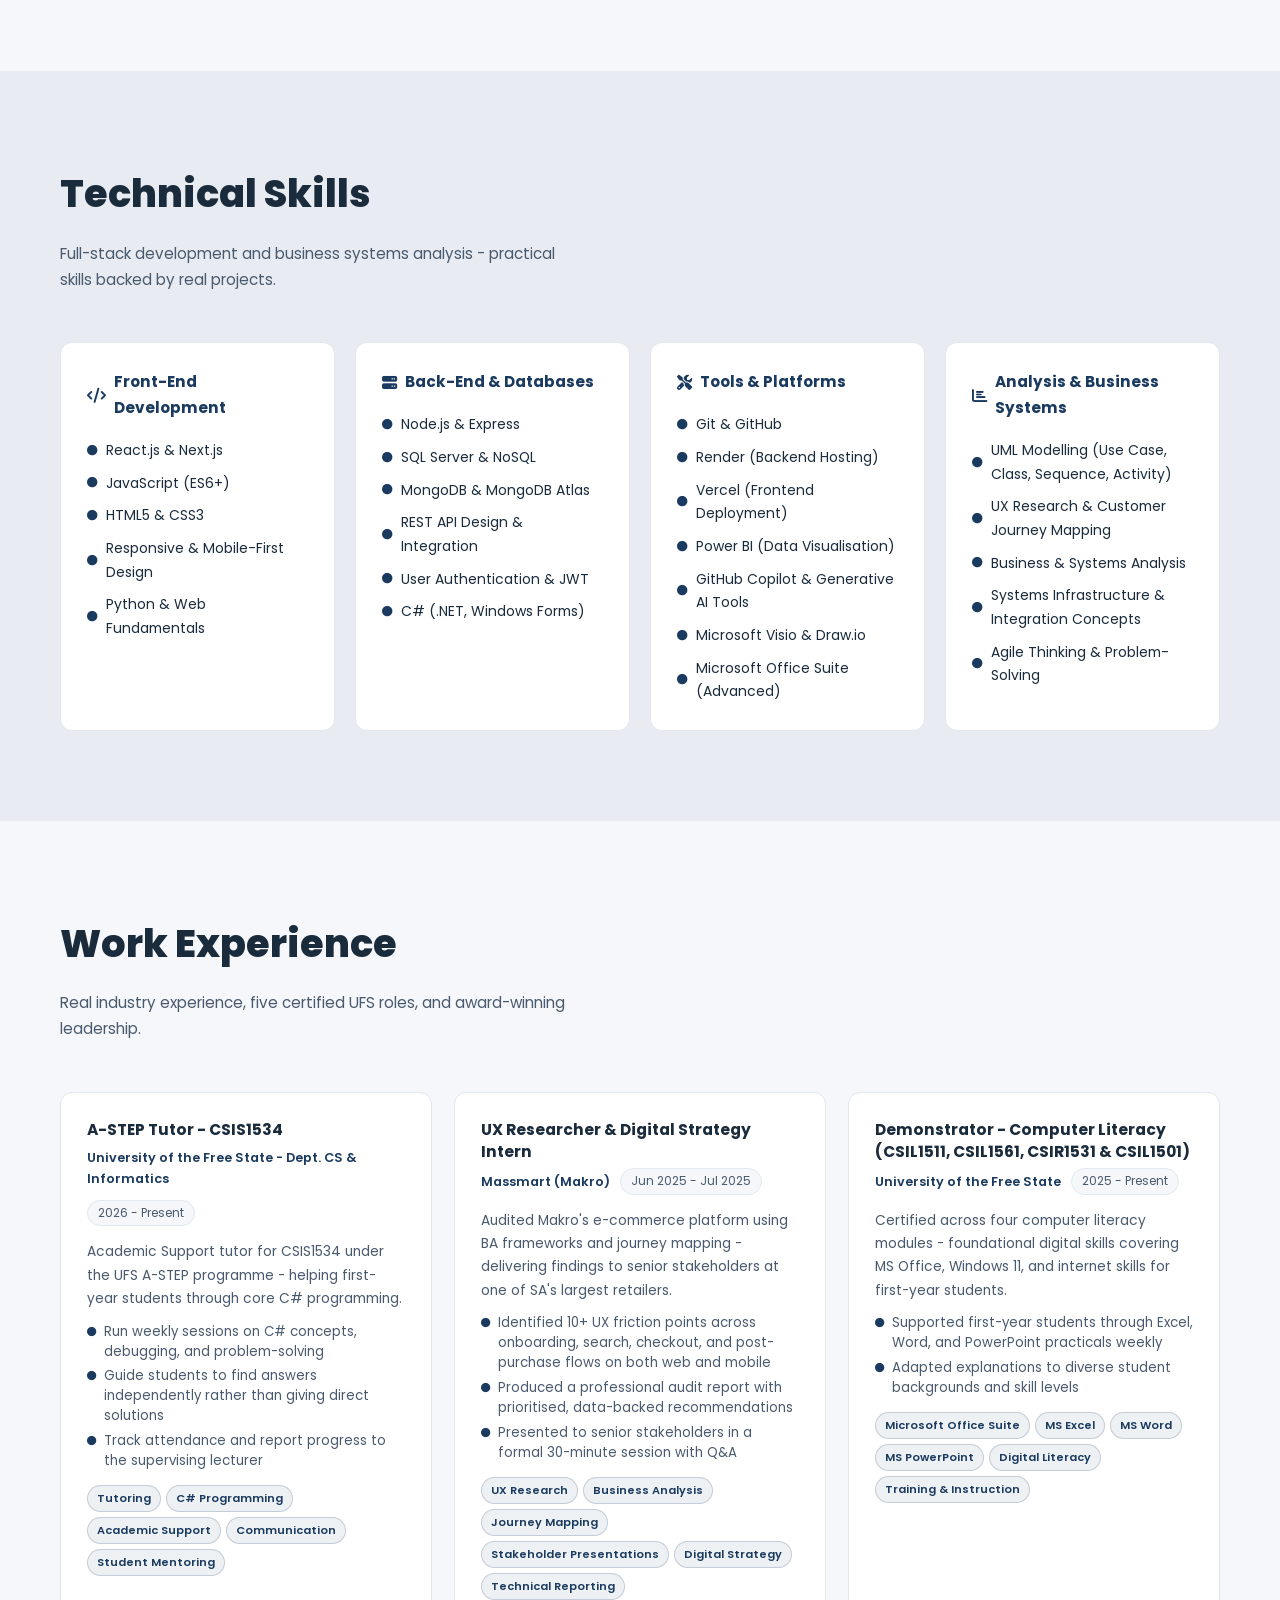
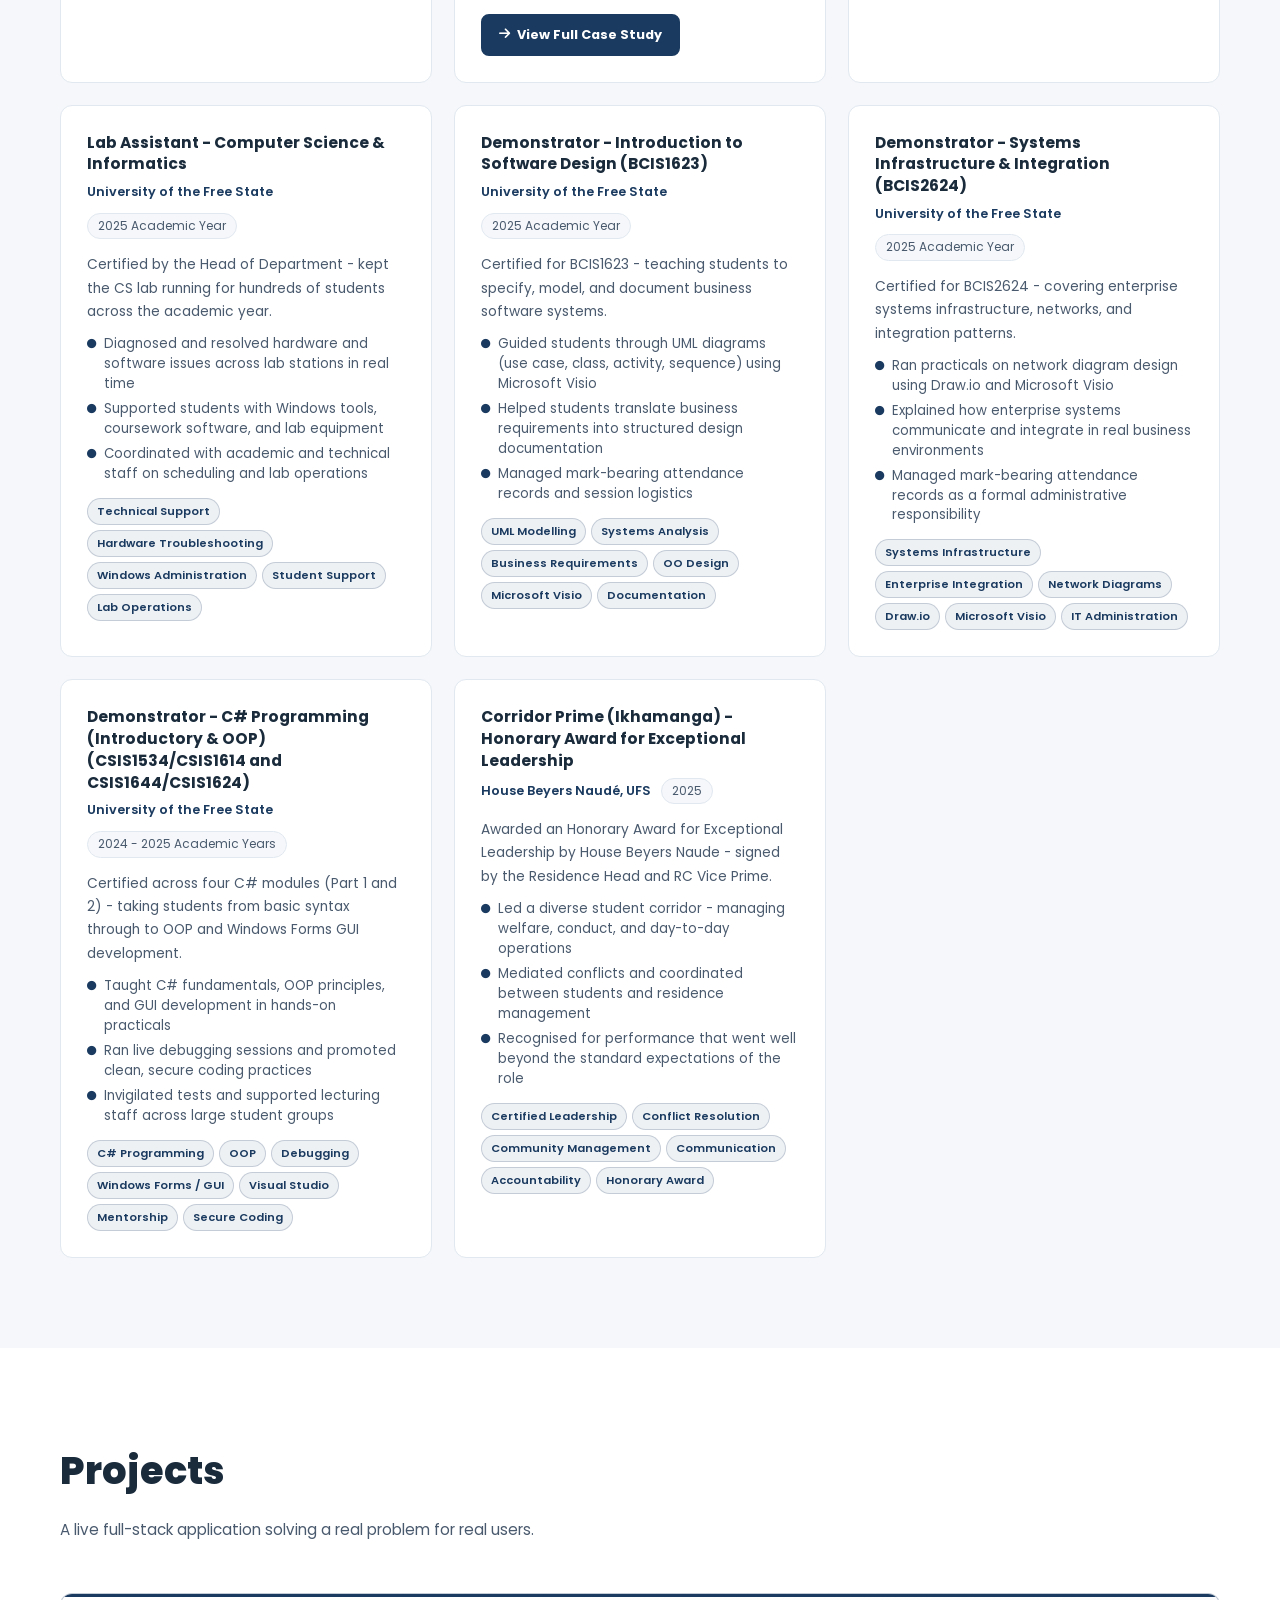
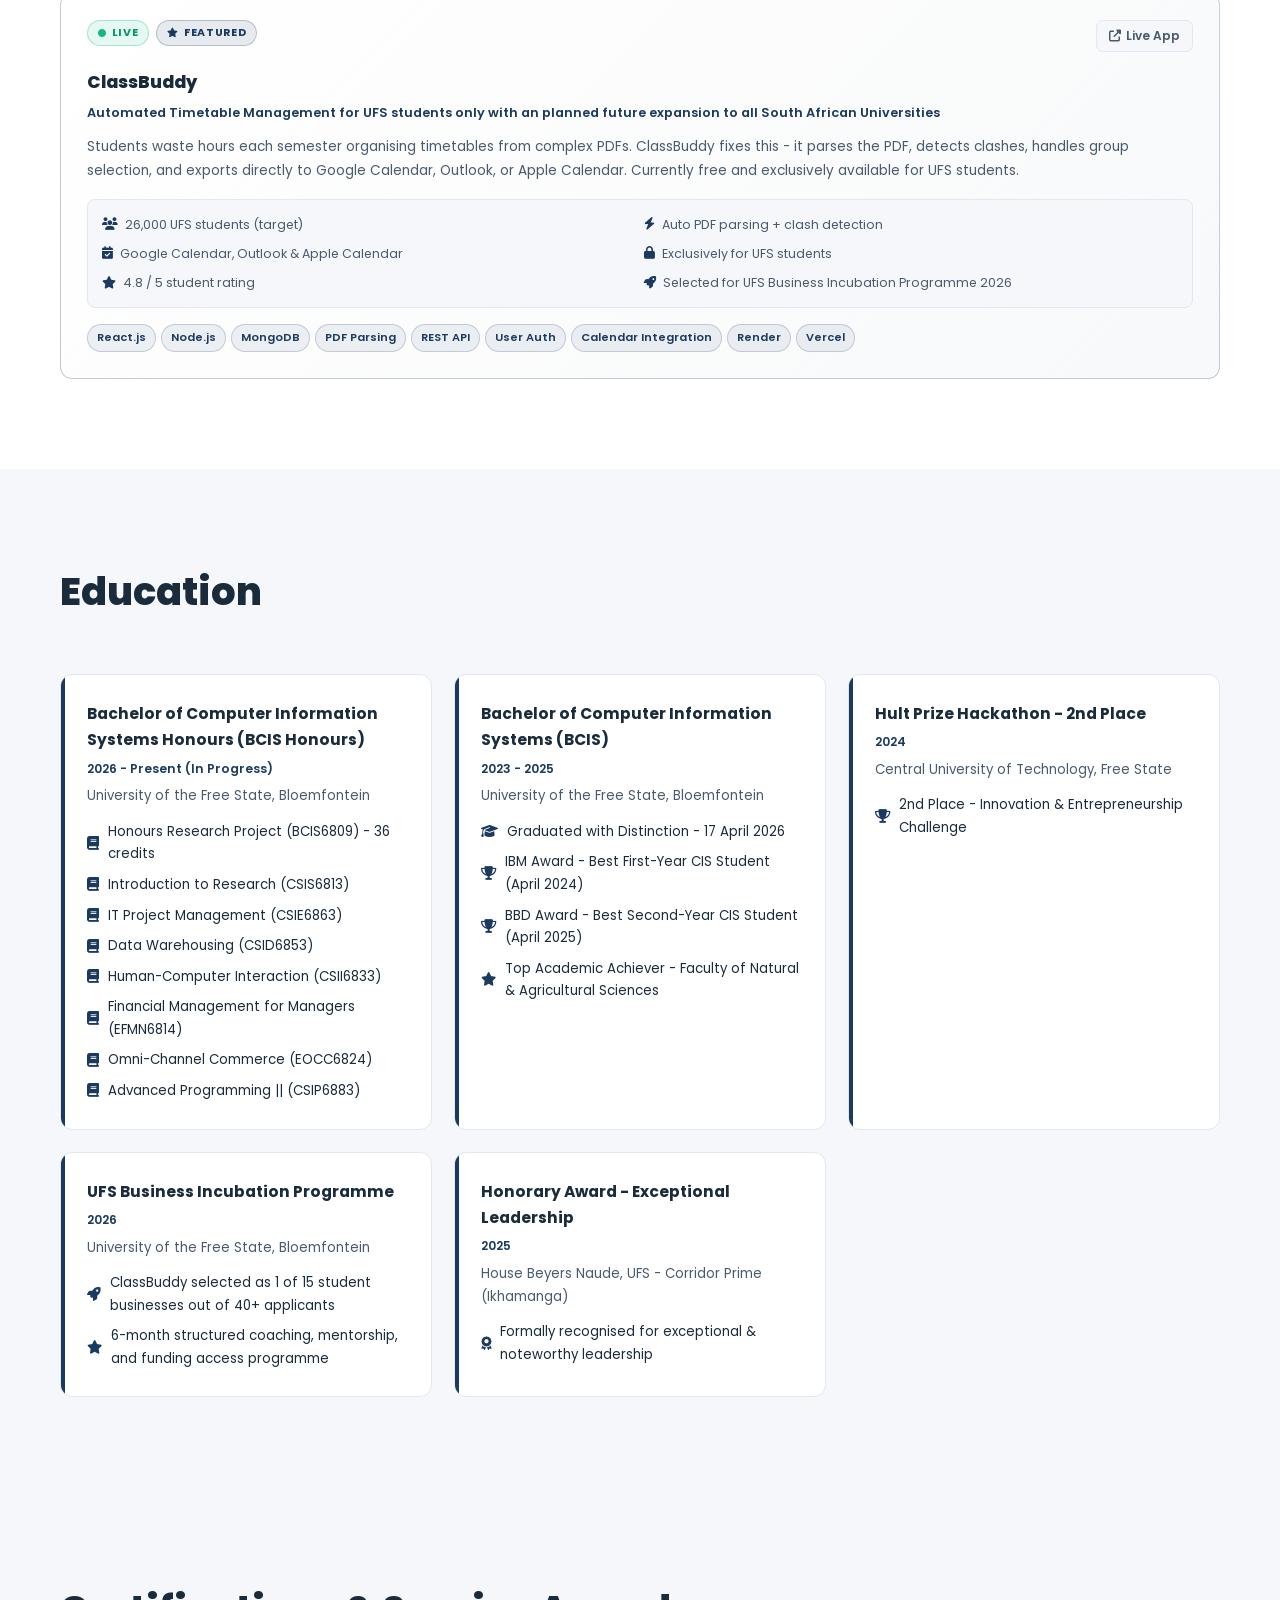
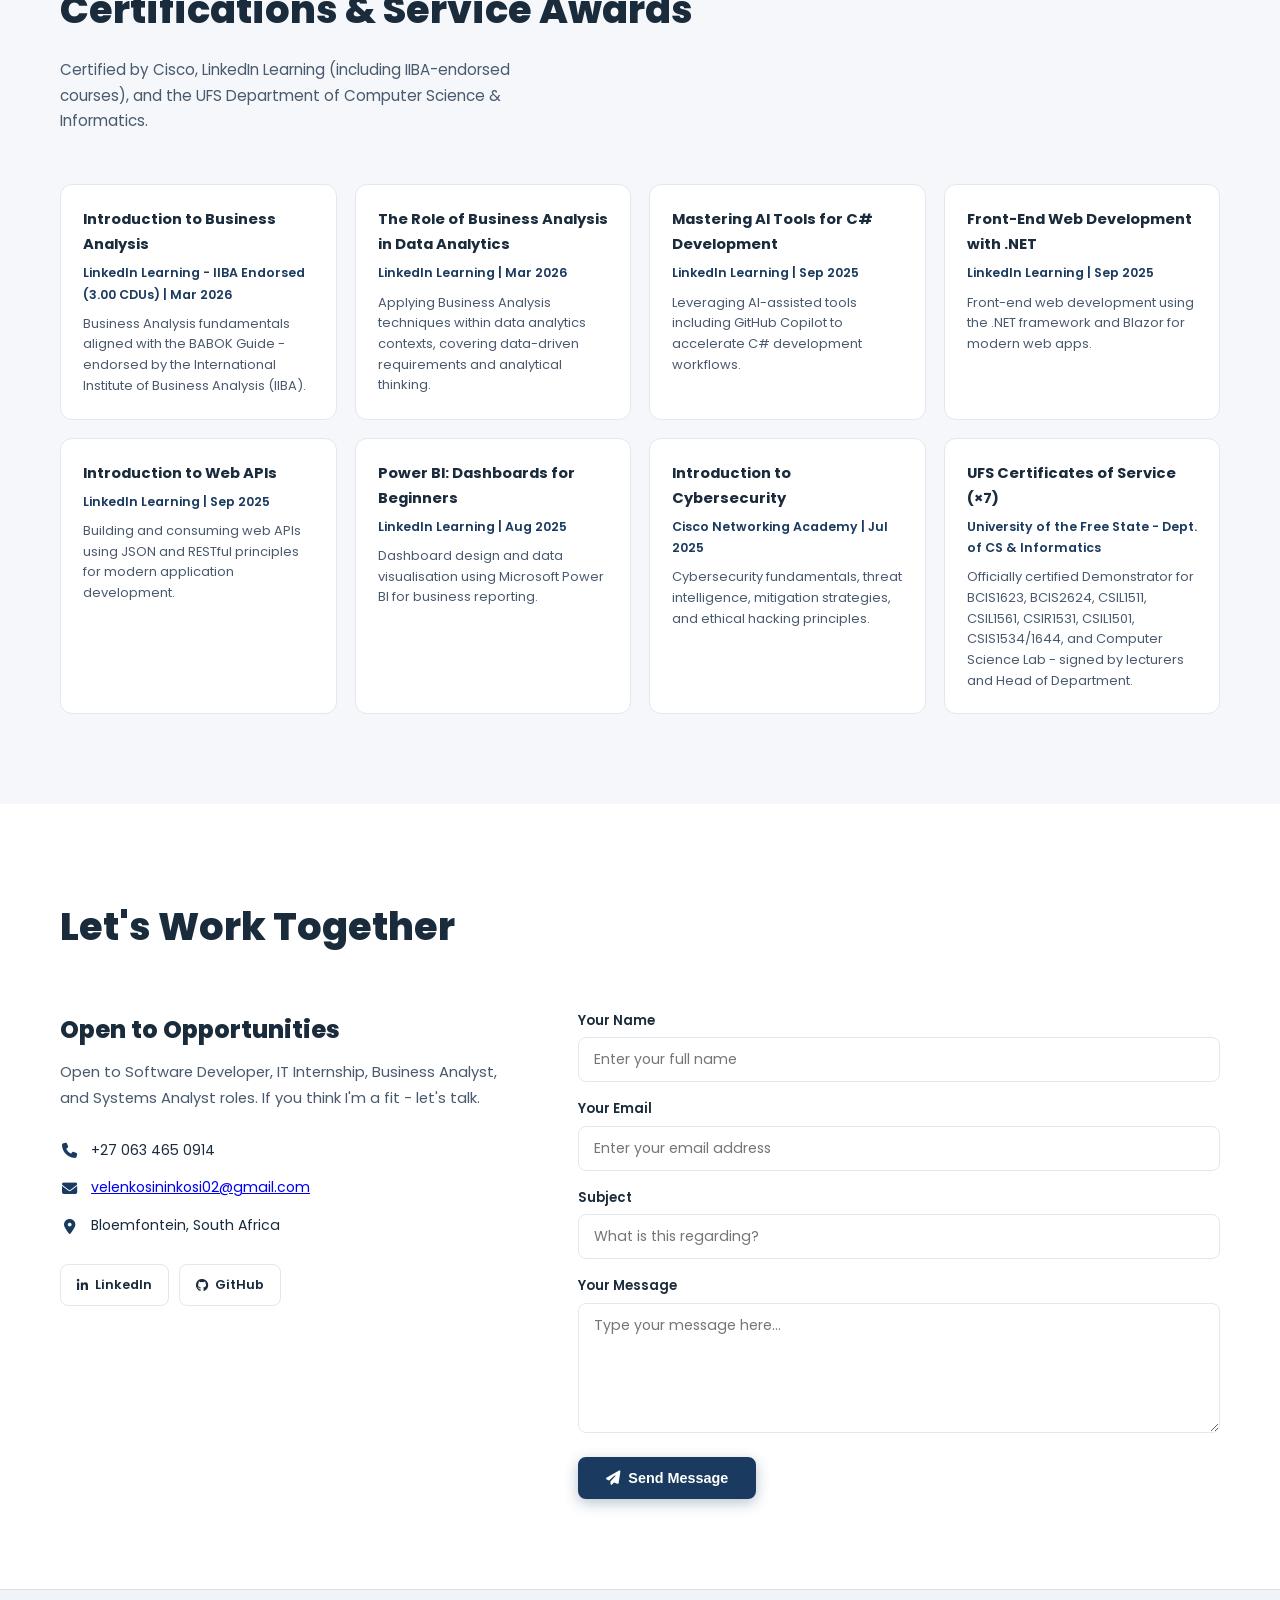
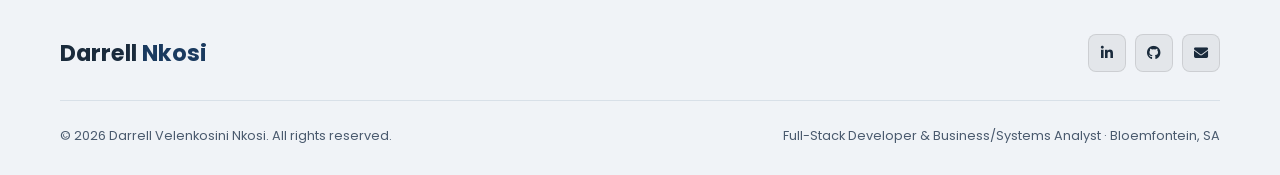
==== commit fe9499d8: "Add files via upload" ====
--- a/index.html
+++ b/index.html
@@ -8,12 +8,12 @@
   <link rel="apple-touch-icon" sizes="180x180" href="apple-touch-icon.png">
   <meta name="viewport" content="width=device-width, initial-scale=1.0"/>
   <title>Darrell Velenkosini Nkosi | Full-Stack Developer & Business Analyst </title>
-  <meta name="description" content="Darrell Velenkosini Nkosi - BCIS Honours student at UFS. Full-Stack Web Developer (React, Next.js, Node.js, SQL). IBM & BBD Award Winner. Open to Software Dev, IT Internship, Frontend, Backend, BA & SA roles.">
+  <meta name="description" content="Darrell Velenkosini Nkosi - BCIS Honours student at UFS 2026. Full-Stack Web Developer (React, Next.js, Node.js, SQL). IBM & BBD Award Winner. Open to Software Dev, IT Internship, Frontend, Backend, BA & SA roles.">
   <meta name="keywords" content="Full Stack Developer South Africa, React Developer, Next.js, Node.js, BCIS UFS, Graduate Developer Bloemfontein, Business Analyst South Africa, Systems Analyst, IT Internship South Africa, Software Developer Graduate, JavaScript Developer, Web Developer South Africa, Darrell Nkosi, Frontend Developer, Backend Developer, IBM Award, BBD Award">
   <meta name="author" content="Darrell Velenkosini Nkosi">
   <meta name="robots" content="index, follow">
   <meta property="og:title" content="Darrell Velenkosini Nkosi | Full-Stack Developer & Business Analyst">
-  <meta property="og:description" content="BCIS Honours student at UFS. IBM & BBD Award Winner. React and Node.js developer open to Software Dev, IT Internship, and BA/SA roles in South Africa.">
+  <meta property="og:description" content=" Currently pursauding my BCIS Honours student at UFS 2026. IBM & BBD Award Winner. React and Node.js developer open to Software Dev, IT Internship, and BA/SA roles in South Africa.">
   <meta property="og:type" content="website">
   <meta property="og:url" content="https://velenkosininkosi.github.io/WebsitePortfolio/">
   <link rel="stylesheet" href="style.css">
@@ -48,10 +48,10 @@
   <section id="home" class="hero">
     <div class="container hero-content">
       <div class="hero-text">
-        <div class="hero-badge">IBM &amp; BBD Award Winner · Open to Opportunities</div>
+        <div class="hero-badge">IBM &amp; BBD Award Winner · UFS Business Incubation Programme · Open to Opportunities</div>
         <h1>Full-Stack <span class="highlight">Developer</span> &amp; <span class="highlight">Business/Systems Analyst</span></h1>
         <p class="hero-sub">
-          BCIS Honours student at UFS. I build full-stack web apps and analyse business systems - giving me a perspective most graduates don't. IBM &amp; BBD Award winner. Open to Software Dev, IT Internship, and BA/SA roles.
+          Currently persuading my BCIS Honours student at UFS 2026. I build full-stack web apps and analyse business systems - giving me a perspective most graduates don't. IBM &amp; BBD Award winner. Open to Software Dev, IT Internship, and BA/SA roles.
         </p>
         <div class="hero-btns">
           <a href="#contact" class="btn"><i class="fas fa-paper-plane"></i> Hire Me</a>
@@ -66,7 +66,7 @@
       </div>
       <div class="hero-image-wrap">
         <div class="profile-frame">
-          <img src="mvelo1.jpg" alt="Darrell Velenkosini Nkosi - Full-Stack Developer and Business Analyst" class="profile-photo">
+          <img src="mvelo1.jpeg" alt="Darrell Velenkosini Nkosi - Full-Stack Developer and Business Analyst" class="profile-photo">
         </div>
       </div>
     </div>
@@ -80,12 +80,12 @@
       </div>
       <div class="about-content">
         <div class="about-text fade-in">
-          <p>IBM &amp; BBD Award winner. BCIS Honours student at UFS. I build full-stack web apps with React, Node.js, and MongoDB - and I understand the business side too. Systems analysis, UML modelling, and requirements gathering are just as natural to me as writing code.</p>
-          <p>I built ClassBuddy - a live full-stack app used by real students - and ran a UX audit for Massmart (Makro), presenting findings to senior stakeholders. Five certified UFS Demonstrator roles. One industry internship. Ready to contribute from day one.</p>
+          <p>I am a IBM (Best First-Year CIS Student (April 2024)) &amp; BBD (Best Second-Year CIS Student (April 2024)) Award winner. I am the only graduate in my course to graduate with DISTINCTION for Bachelor of Computer Information Systems (BCIS) degree for the Class of 2025🎓 and I build full-stack web apps with React, Node.js, and MongoDB - understanding the business side too. Systems analysis, UML modelling, and requirements gathering are just as natural to me as writing code.</p>
+          <p>I built ClassBuddy - a live full-stack app used by real students, selected for the UFS Business Incubation Programme out of 40+ student businesses - and ran a UX audit for Massmart (Makro), presenting findings to senior stakeholders. 7 + certified UFS Demonstrator roles. One industry internship. Ready to contribute from day one.</p>
           <a href="#contact" class="btn">Let's Connect <i class="fas fa-arrow-right"></i></a>
         </div>
         <div class="about-img fade-in">
-          <img src="IMG-20251005-WA0006.jpg" alt="Darrell Nkosi">
+          <img src="IMG-20251005-WA0006.jpeg" alt="Darrell Nkosi">
         </div>
       </div>
     </div>
@@ -106,7 +106,7 @@
             <li><i class="fas fa-circle"></i> JavaScript (ES6+)</li>
             <li><i class="fas fa-circle"></i> HTML5 &amp; CSS3</li>
             <li><i class="fas fa-circle"></i> Responsive &amp; Mobile-First Design</li>
-            <li><i class="fas fa-circle"></i> PHP &amp; Web Fundamentals</li>
+            <li><i class="fas fa-circle"></i> Python &amp; Web Fundamentals</li>
           </ul>
         </div>
         <div class="skill-category fade-in">
@@ -320,7 +320,7 @@
         <!-- Programming Demonstrator -->
         <div class="experience-card fade-in">
           <div class="exp-header">
-            <h3>Demonstrator - C# Programming (Introductory &amp; OOP)</h3>
+            <h3>Demonstrator - C# Programming (Introductory &amp; OOP) (CSIS1534/CSIS1614 and CSIS1644/CSIS1624)</h3>
             <div class="exp-meta">
               <span class="company">University of the Free State</span>
               <span class="exp-date">2024 - 2025 Academic Years</span>
@@ -425,6 +425,10 @@
                 <i class="fas fa-star"></i>
                 <span>4.8 / 5 student rating</span>
               </div>
+              <div class="project-highlight-item">
+                <i class="fas fa-rocket"></i>
+                <span>Selected for UFS Business Incubation Programme 2026</span>
+              </div>
             </div>
             <div class="skills-tags">
               <span class="skill-tag">React.js</span>
@@ -453,15 +457,26 @@
       </div>
       <div class="education-container">
         <div class="education-item fade-in">
-          <h3>Bachelor of Computer and Information Systems Honours (BCIS Honours)</h3>
-          <div class="education-date">2026 - Present</div>
+          <h3>Bachelor of Computer Information Systems Honours (BCIS Honours)</h3>
+          <div class="education-date">2026 - Present (In Progress)</div>
           <p>University of the Free State, Bloemfontein</p>
+          <ul class="education-details">
+            <li><i class="fas fa-book"></i> Honours Research Project (BCIS6809) - 36 credits</li>
+            <li><i class="fas fa-book"></i> Introduction to Research (CSIS6813)</li>
+            <li><i class="fas fa-book"></i> IT Project Management (CSIE6863)</li>
+            <li><i class="fas fa-book"></i> Data Warehousing (CSID6853)</li>
+            <li><i class="fas fa-book"></i> Human-Computer Interaction (CSII6833)</li>
+            <li><i class="fas fa-book"></i> Financial Management for Managers (EFMN6814)</li>
+            <li><i class="fas fa-book"></i> Omni-Channel Commerce (EOCC6824)</li>
+            <li><i class="fas fa-book"></i> Advanced Programming || (CSIP6883)</li>
+          </ul>
         </div>
         <div class="education-item fade-in">
-          <h3>Bachelor of Computer and Information Systems (BCIS)</h3>
+          <h3>Bachelor of Computer Information Systems (BCIS)</h3>
           <div class="education-date">2023 - 2025</div>
           <p>University of the Free State, Bloemfontein</p>
           <ul class="education-details">
+            <li><i class="fas fa-graduation-cap"></i> Graduated with Distinction - 17 April 2026</li>
             <li><i class="fas fa-trophy"></i> IBM Award - Best First-Year CIS Student (April 2024)</li>
             <li><i class="fas fa-trophy"></i> BBD Award - Best Second-Year CIS Student (April 2025)</li>
             <li><i class="fas fa-star"></i> Top Academic Achiever - Faculty of Natural &amp; Agricultural Sciences</li>
@@ -473,6 +488,15 @@
           <p>Central University of Technology, Free State</p>
           <ul class="education-details">
             <li><i class="fas fa-trophy"></i> 2nd Place - Innovation &amp; Entrepreneurship Challenge</li>
+          </ul>
+        </div>
+        <div class="education-item fade-in">
+          <h3>UFS Business Incubation Programme</h3>
+          <div class="education-date">2026</div>
+          <p>University of the Free State, Bloemfontein</p>
+          <ul class="education-details">
+            <li><i class="fas fa-rocket"></i> ClassBuddy selected as 1 of 15 student businesses out of 40+ applicants</li>
+            <li><i class="fas fa-star"></i> 6-month structured coaching, mentorship, and funding access programme</li>
           </ul>
         </div>
         <div class="education-item fade-in">
@@ -568,7 +592,7 @@
           <form id="contactForm" action="https://formsubmit.co/b8ebe161a2d363d98059d220fbbb56cd" method="POST">
             <input type="hidden" name="_subject" value="New contact from your portfolio!">
             <input type="hidden" name="_template" value="table">
-            <input type="hidden" name="_next" value="https://velenkosininkosi.github.io/WebsitePortfolio/thank-you.html">
+            <input type="hidden" name="_next" value="https://velenkosininkosi.github.io/web/thank-you.html">
             <input type="hidden" name="_autoresponse" value="Thank you for reaching out! I will get back to you as soon as possible.">
             <input type="hidden" name="_captcha" value="false">
             <div class="form-group">
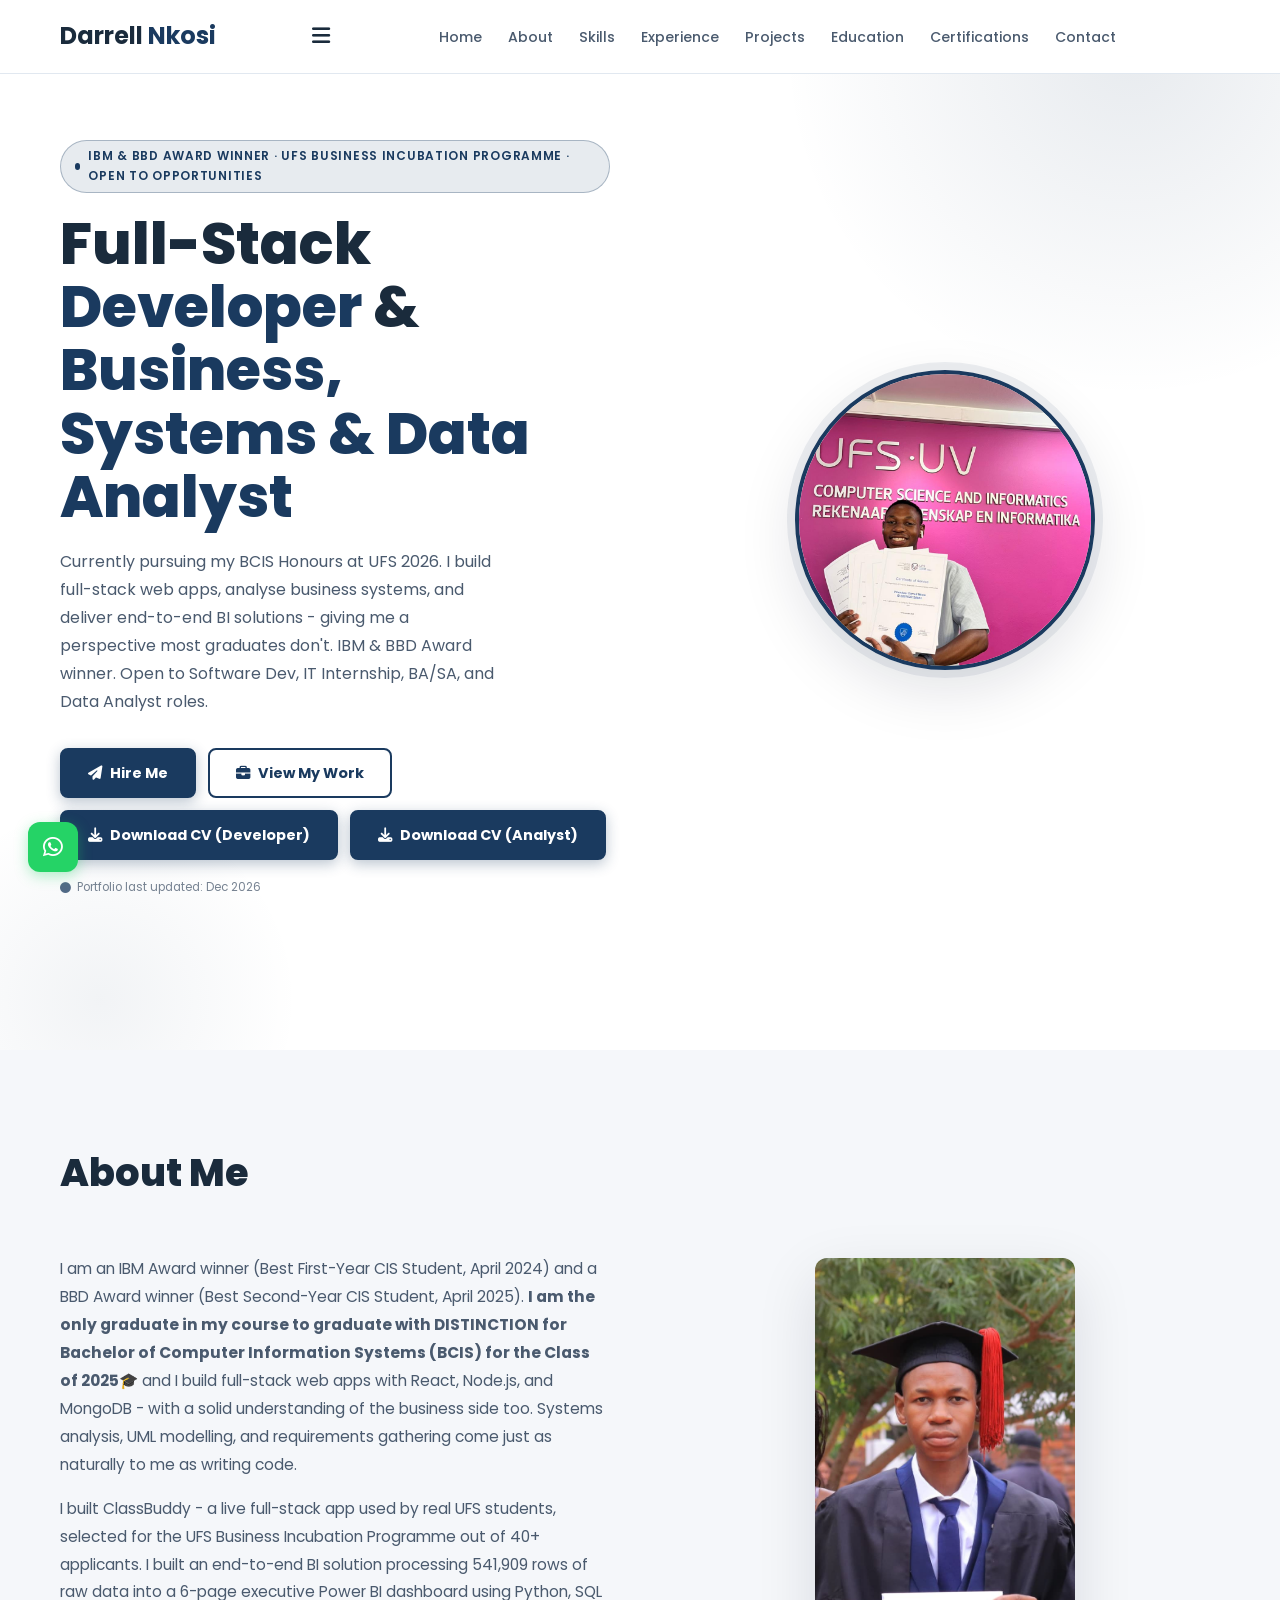
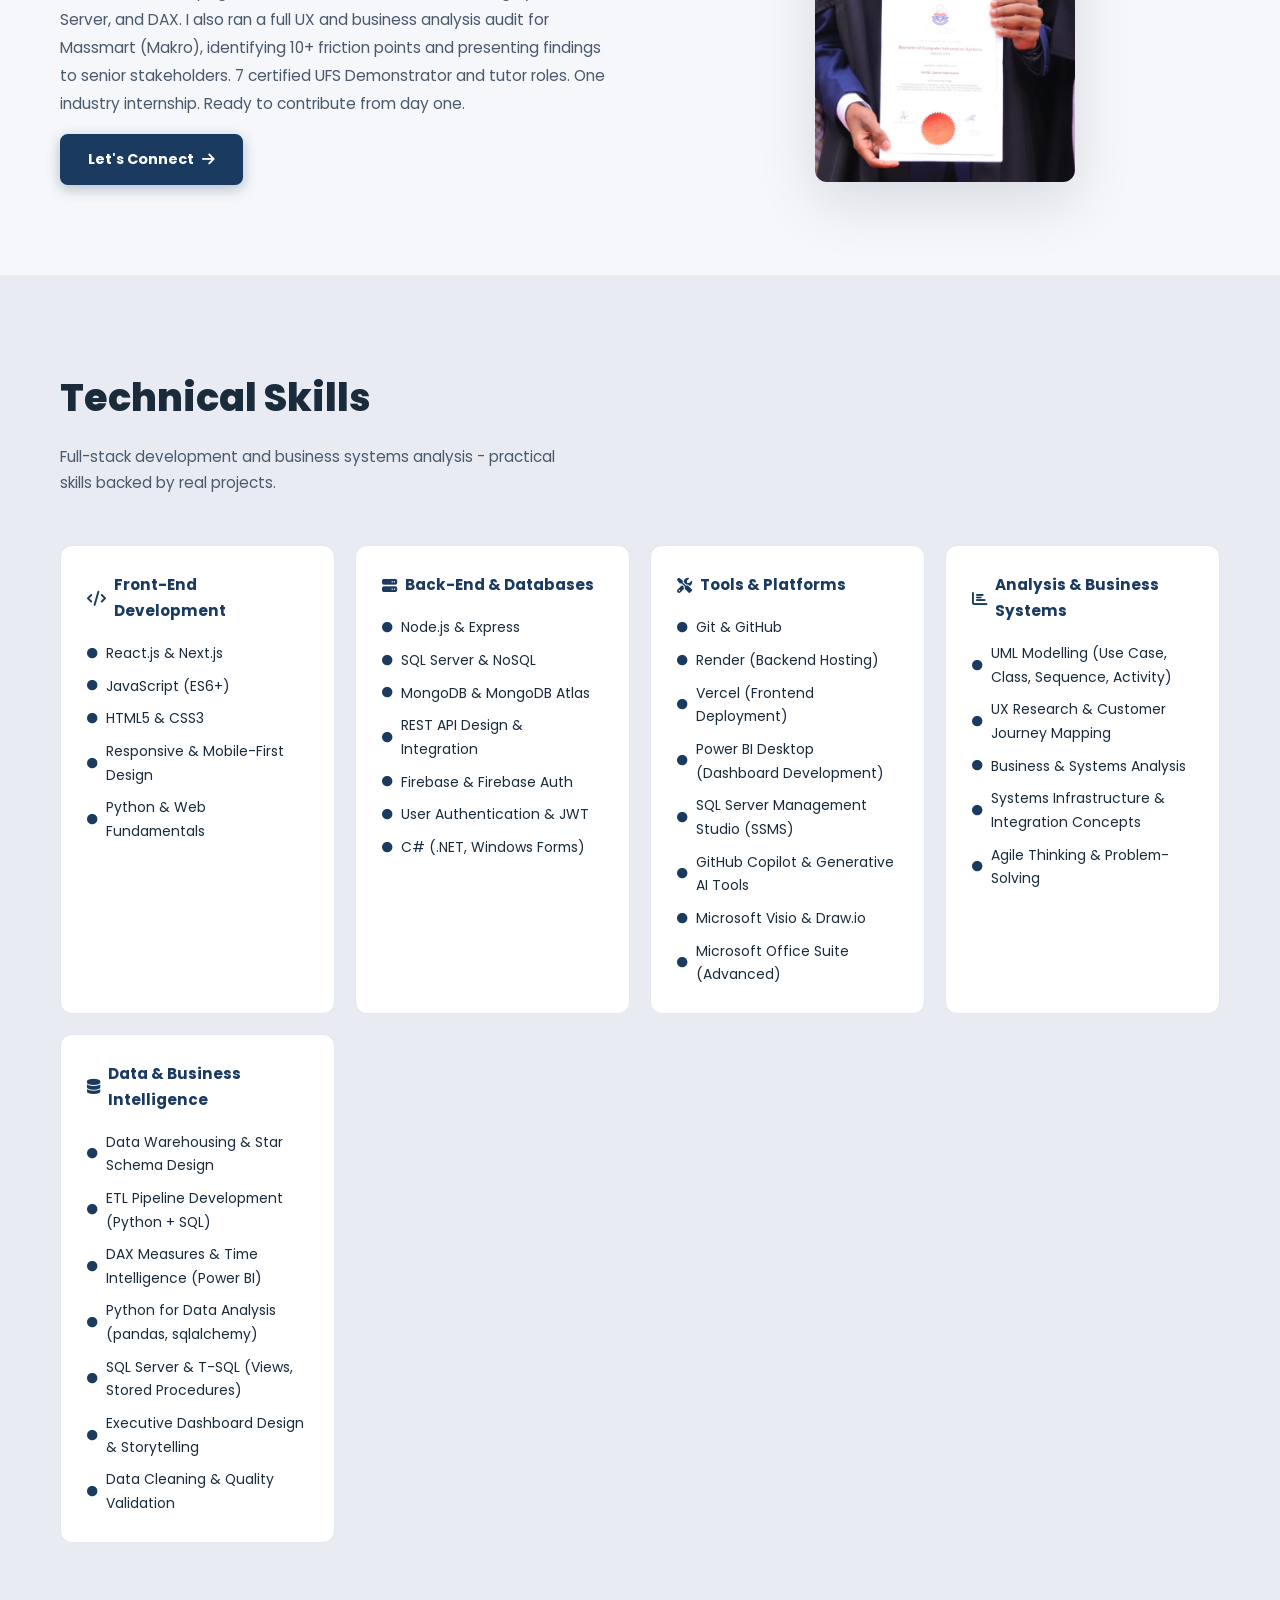
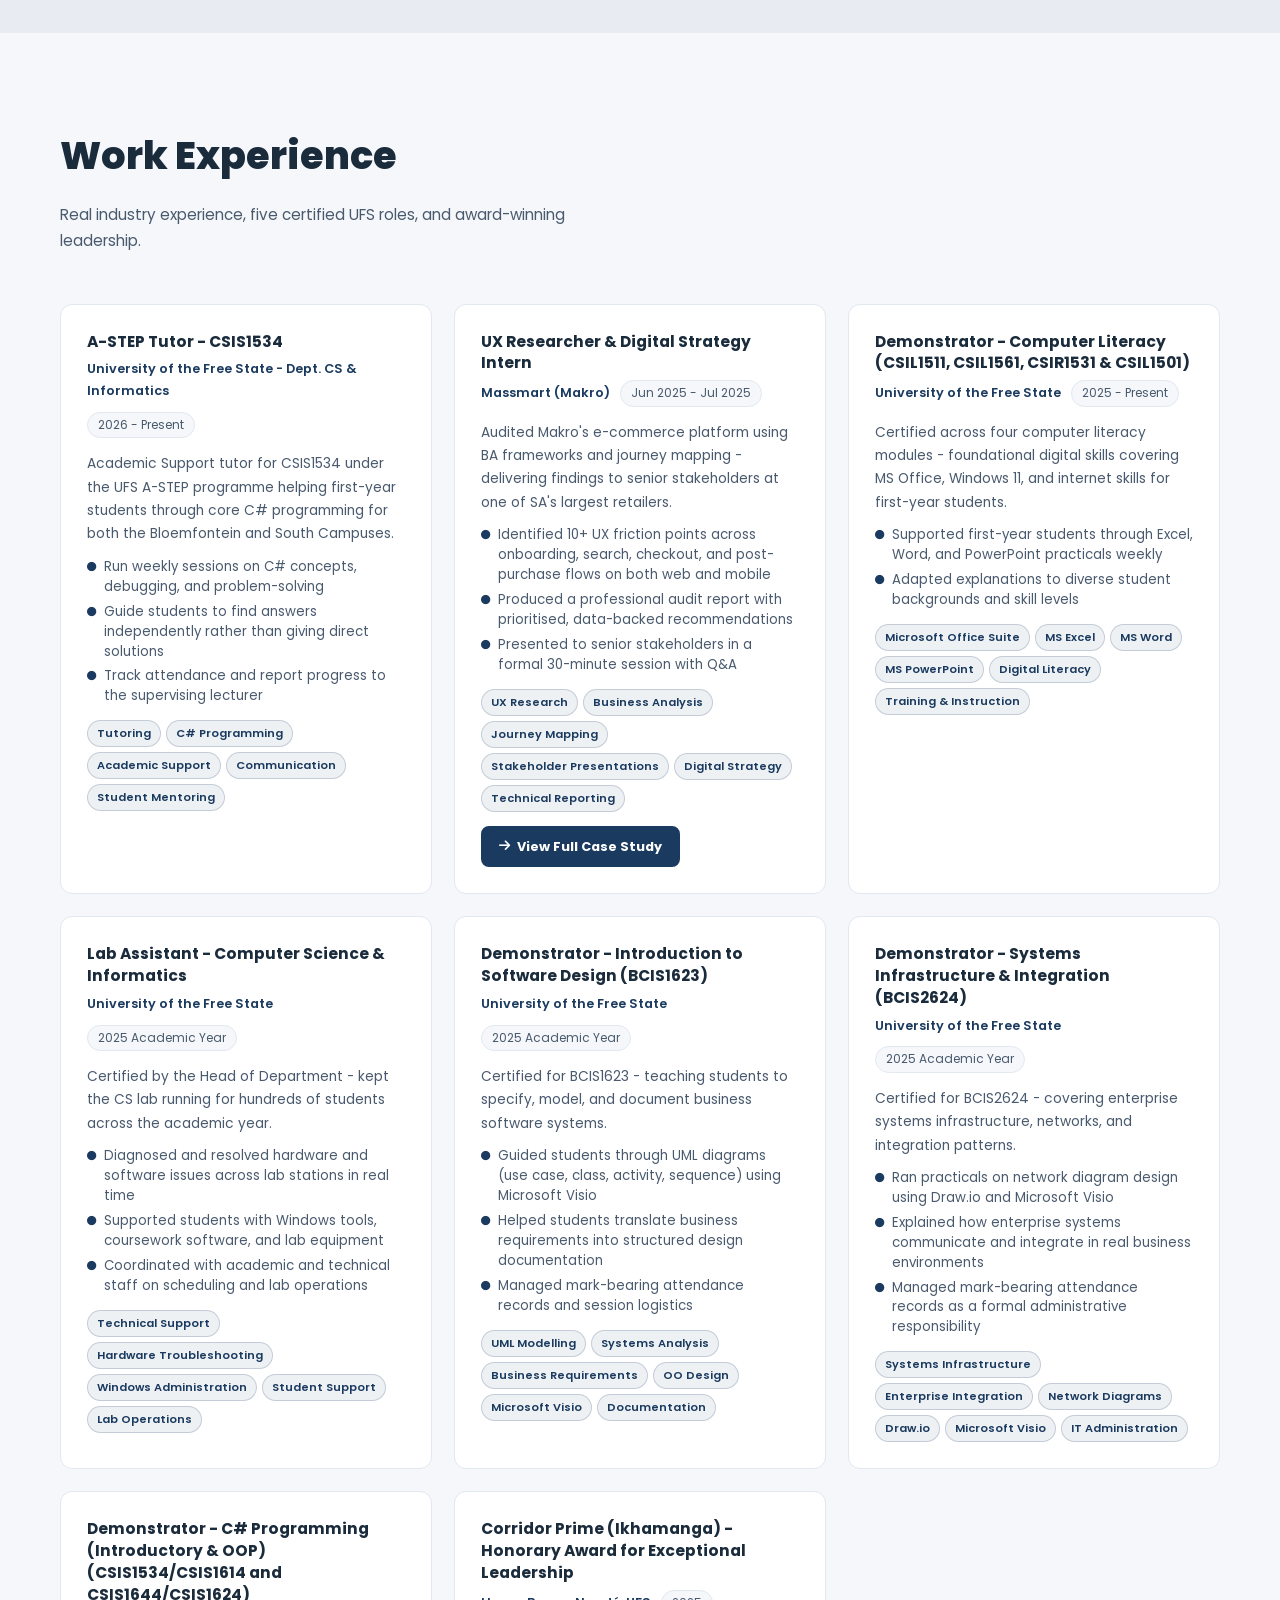
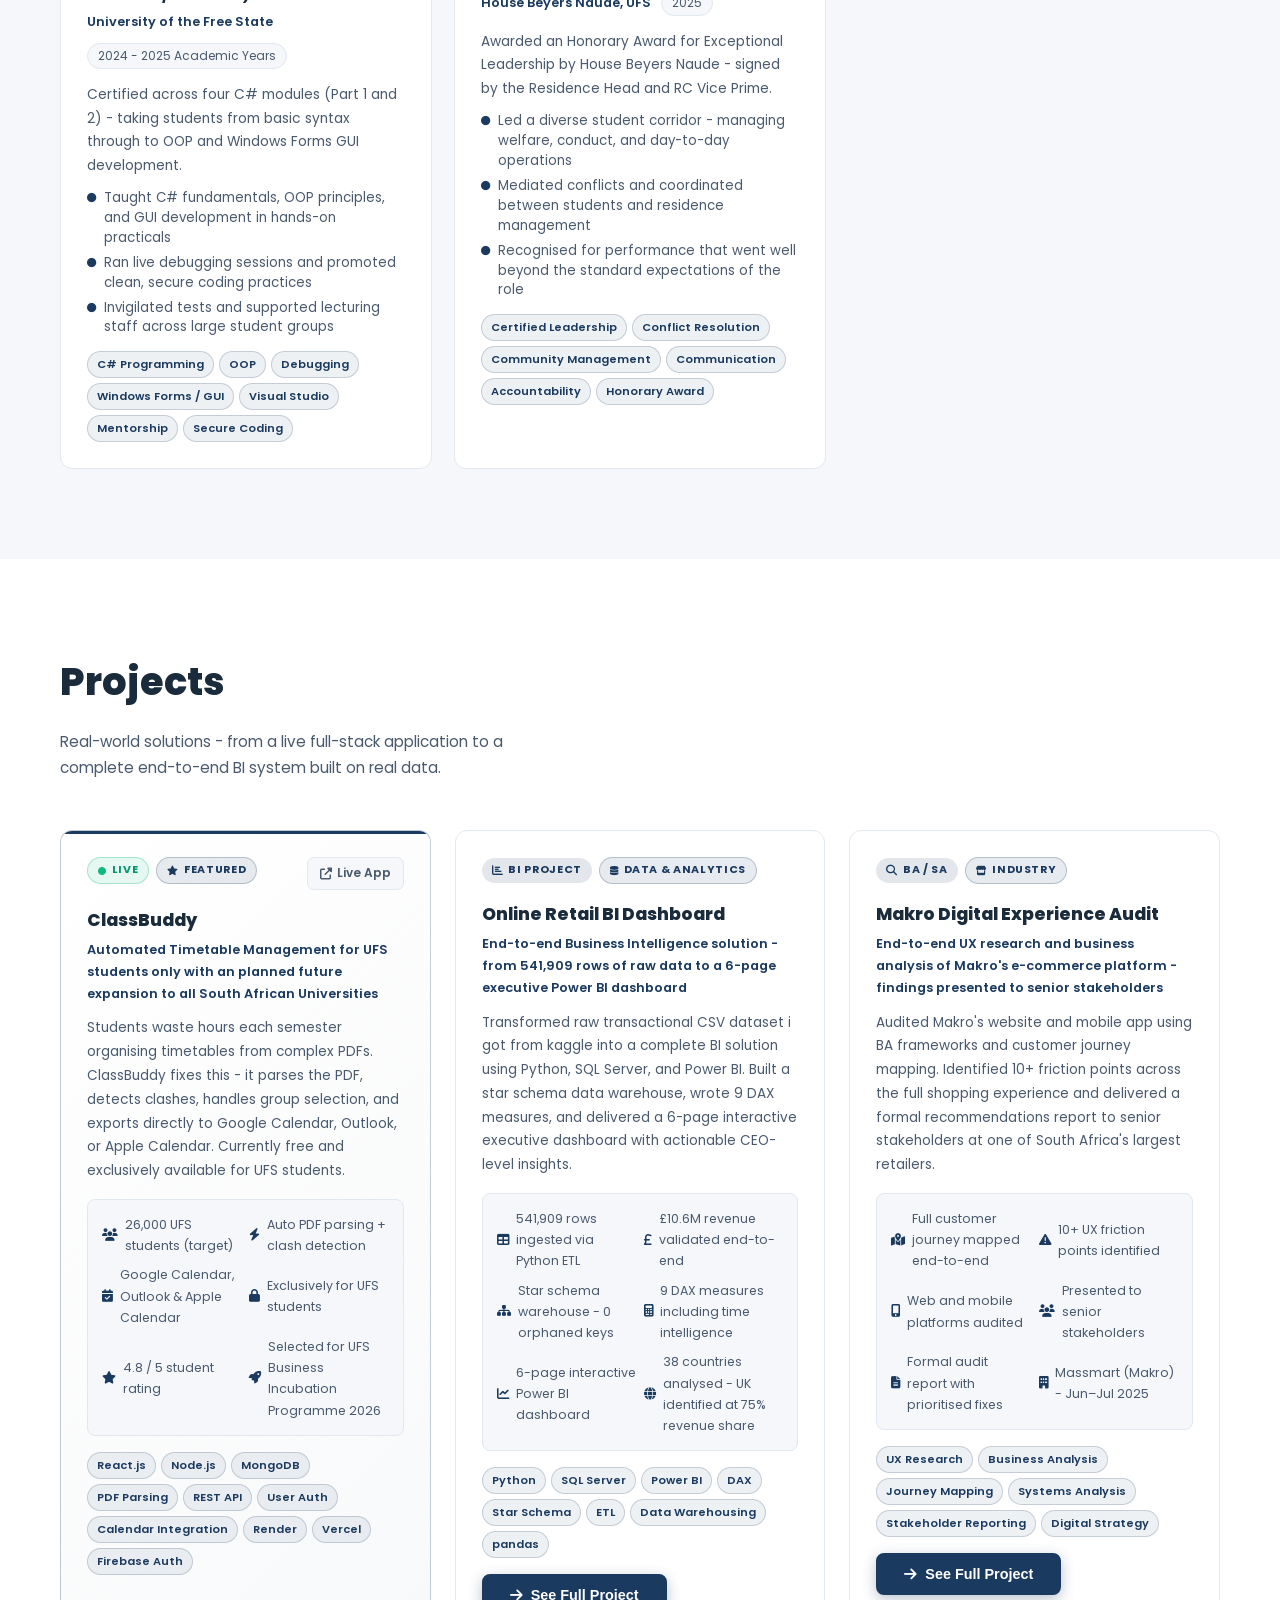
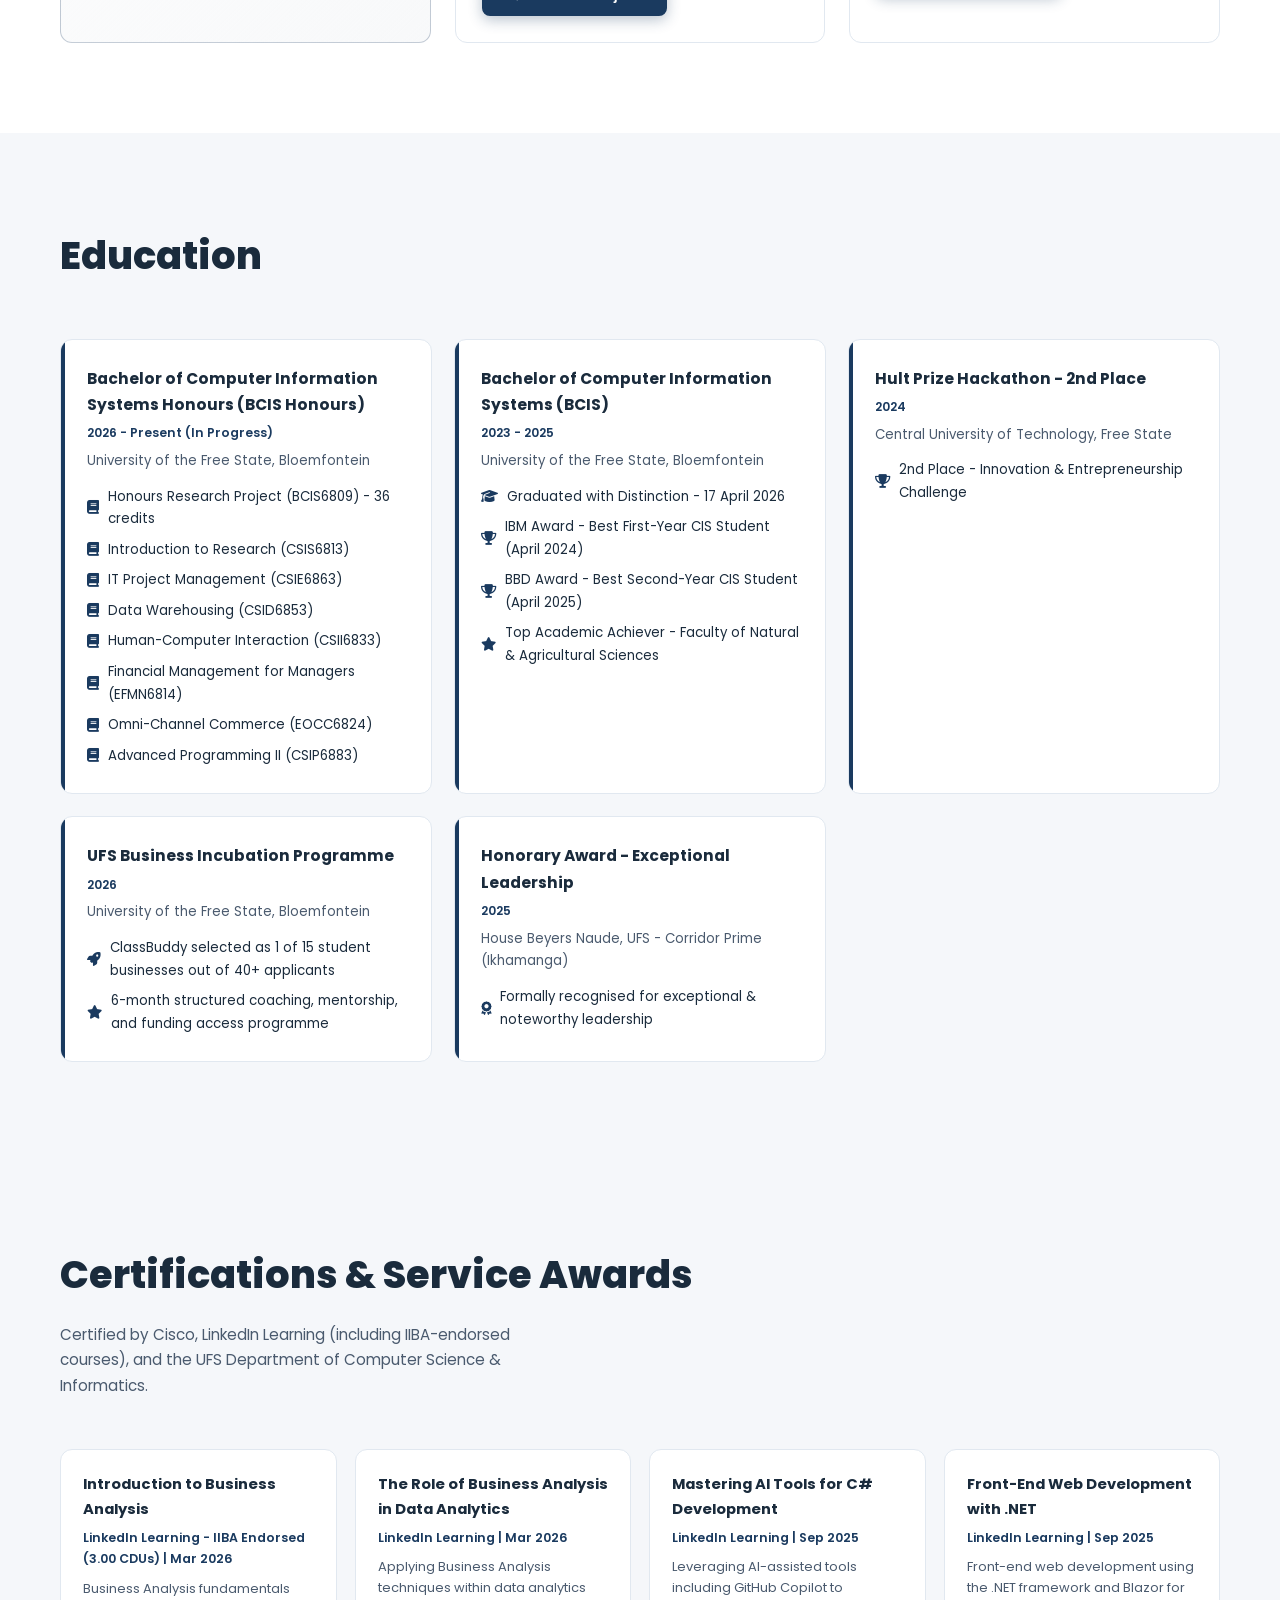
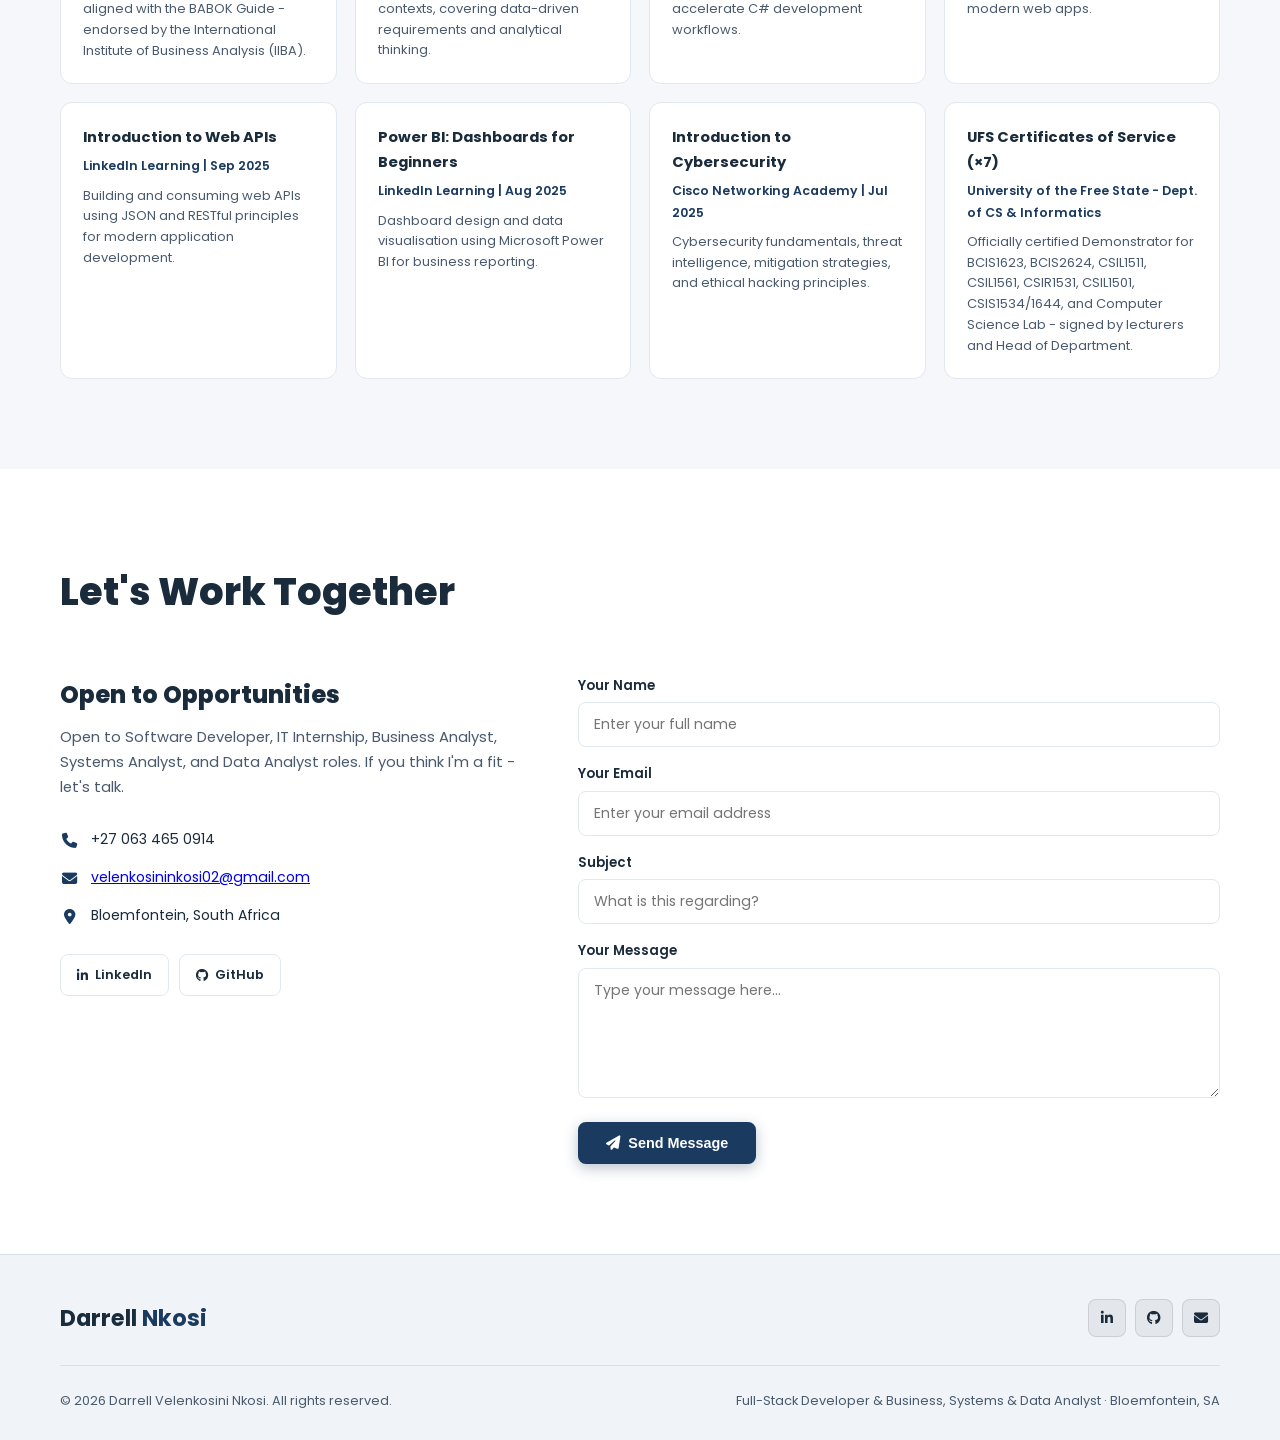
==== commit fcc8ee04: "Add files via upload" ====
--- a/index.html
+++ b/index.html
@@ -7,13 +7,13 @@
   <link rel="icon" type="image/png" sizes="16x16" href="favicon-16x16.png">
   <link rel="apple-touch-icon" sizes="180x180" href="apple-touch-icon.png">
   <meta name="viewport" content="width=device-width, initial-scale=1.0"/>
-  <title>Darrell Velenkosini Nkosi | Full-Stack Developer & Business Analyst </title>
-  <meta name="description" content="Darrell Velenkosini Nkosi - BCIS Honours student at UFS 2026. Full-Stack Web Developer (React, Next.js, Node.js, SQL). IBM & BBD Award Winner. Open to Software Dev, IT Internship, Frontend, Backend, BA & SA roles.">
-  <meta name="keywords" content="Full Stack Developer South Africa, React Developer, Next.js, Node.js, BCIS UFS, Graduate Developer Bloemfontein, Business Analyst South Africa, Systems Analyst, IT Internship South Africa, Software Developer Graduate, JavaScript Developer, Web Developer South Africa, Darrell Nkosi, Frontend Developer, Backend Developer, IBM Award, BBD Award">
+  <title>Darrell Velenkosini Nkosi | Full-Stack Developer, Business, Systems & Data Analyst</title>
+  <meta name="description" content="Darrell Velenkosini Nkosi - BCIS Honours student at UFS 2026. Full-Stack Web Developer (React, Next.js, Node.js, SQL). IBM & BBD Award Winner. Open to Software Dev, IT Internship, Frontend, Backend, BA, SA & Data Analyst roles.">
+  <meta name="keywords" content="Full Stack Developer South Africa, React Developer, Next.js, Node.js, BCIS UFS, Graduate Developer Bloemfontein, Business Analyst South Africa, Systems Analyst, Data Analyst South Africa, Power BI Developer, SQL Developer, Python Data Analysis, IT Internship South Africa, Software Developer Graduate, JavaScript Developer, Web Developer South Africa, Darrell Nkosi, Frontend Developer, Backend Developer, IBM Award, BBD Award, Data Warehousing, ETL, DAX">
   <meta name="author" content="Darrell Velenkosini Nkosi">
   <meta name="robots" content="index, follow">
-  <meta property="og:title" content="Darrell Velenkosini Nkosi | Full-Stack Developer & Business Analyst">
-  <meta property="og:description" content=" Currently pursauding my BCIS Honours student at UFS 2026. IBM & BBD Award Winner. React and Node.js developer open to Software Dev, IT Internship, and BA/SA roles in South Africa.">
+  <meta property="og:title" content="Darrell Velenkosini Nkosi | Full-Stack Developer, Business, Systems & Data Analyst">
+  <meta property="og:description" content="Currently pursuing my BCIS Honours at UFS 2026. IBM & BBD Award Winner. React and Node.js developer open to Software Dev, IT Internship, BA/SA, and Data Analyst roles in South Africa.">
   <meta property="og:type" content="website">
   <meta property="og:url" content="https://velenkosininkosi.github.io/WebsitePortfolio/">
   <link rel="stylesheet" href="style.css">
@@ -49,9 +49,9 @@
     <div class="container hero-content">
       <div class="hero-text">
         <div class="hero-badge">IBM &amp; BBD Award Winner · UFS Business Incubation Programme · Open to Opportunities</div>
-        <h1>Full-Stack <span class="highlight">Developer</span> &amp; <span class="highlight">Business/Systems Analyst</span></h1>
+        <h1>Full-Stack <span class="highlight">Developer</span> &amp; <span class="highlight">Business, Systems &amp; Data Analyst</span></h1>
         <p class="hero-sub">
-          Currently persuading my BCIS Honours student at UFS 2026. I build full-stack web apps and analyse business systems - giving me a perspective most graduates don't. IBM &amp; BBD Award winner. Open to Software Dev, IT Internship, and BA/SA roles.
+          Currently pursuing my BCIS Honours at UFS 2026. I build full-stack web apps, analyse business systems, and deliver end-to-end BI solutions - giving me a perspective most graduates don't. IBM &amp; BBD Award winner. Open to Software Dev, IT Internship, BA/SA, and Data Analyst roles.
         </p>
         <div class="hero-btns">
           <a href="#contact" class="btn"><i class="fas fa-paper-plane"></i> Hire Me</a>
@@ -80,8 +80,8 @@
       </div>
       <div class="about-content">
         <div class="about-text fade-in">
-          <p>I am a IBM (Best First-Year CIS Student (April 2024)) &amp; BBD (Best Second-Year CIS Student (April 2024)) Award winner. I am the only graduate in my course to graduate with DISTINCTION for Bachelor of Computer Information Systems (BCIS) degree for the Class of 2025🎓 and I build full-stack web apps with React, Node.js, and MongoDB - understanding the business side too. Systems analysis, UML modelling, and requirements gathering are just as natural to me as writing code.</p>
-          <p>I built ClassBuddy - a live full-stack app used by real students, selected for the UFS Business Incubation Programme out of 40+ student businesses - and ran a UX audit for Massmart (Makro), presenting findings to senior stakeholders. 7 + certified UFS Demonstrator roles. One industry internship. Ready to contribute from day one.</p>
+          <p>I am an IBM Award winner (Best First-Year CIS Student, April 2024) and a BBD Award winner (Best Second-Year CIS Student, April 2025). <b>I am the only graduate in my course to graduate with DISTINCTION for Bachelor of Computer Information Systems (BCIS) for the Class of 2025🎓</b> and I build full-stack web apps with React, Node.js, and MongoDB - with a solid understanding of the business side too. Systems analysis, UML modelling, and requirements gathering come just as naturally to me as writing code.</p>
+          <p>I built ClassBuddy - a live full-stack app used by real UFS students, selected for the UFS Business Incubation Programme out of 40+ applicants. I built an end-to-end BI solution processing 541,909 rows of raw data into a 6-page executive Power BI dashboard using Python, SQL Server, and DAX. I also ran a full UX and business analysis audit for Massmart (Makro), identifying 10+ friction points and presenting findings to senior stakeholders. 7 certified UFS Demonstrator and tutor roles. One industry internship. Ready to contribute from day one.</p>
           <a href="#contact" class="btn">Let's Connect <i class="fas fa-arrow-right"></i></a>
         </div>
         <div class="about-img fade-in">
@@ -116,6 +116,7 @@
             <li><i class="fas fa-circle"></i> SQL Server &amp; NoSQL</li>
             <li><i class="fas fa-circle"></i> MongoDB &amp; MongoDB Atlas</li>
             <li><i class="fas fa-circle"></i> REST API Design &amp; Integration</li>
+            <li><i class="fas fa-circle"></i> Firebase &amp; Firebase Auth</li>
             <li><i class="fas fa-circle"></i> User Authentication &amp; JWT</li>
             <li><i class="fas fa-circle"></i> C# (.NET, Windows Forms)</li>
           </ul>
@@ -126,7 +127,8 @@
             <li><i class="fas fa-circle"></i> Git &amp; GitHub</li>
             <li><i class="fas fa-circle"></i> Render (Backend Hosting)</li>
             <li><i class="fas fa-circle"></i> Vercel (Frontend Deployment)</li>
-            <li><i class="fas fa-circle"></i> Power BI (Data Visualisation)</li>
+            <li><i class="fas fa-circle"></i> Power BI Desktop (Dashboard Development)</li>
+            <li><i class="fas fa-circle"></i> SQL Server Management Studio (SSMS)</li>
             <li><i class="fas fa-circle"></i> GitHub Copilot &amp; Generative AI Tools</li>
             <li><i class="fas fa-circle"></i> Microsoft Visio &amp; Draw.io</li>
             <li><i class="fas fa-circle"></i> Microsoft Office Suite (Advanced)</li>
@@ -142,6 +144,18 @@
             <li><i class="fas fa-circle"></i> Agile Thinking &amp; Problem-Solving</li>
           </ul>
         </div>
+        <div class="skill-category fade-in">
+          <h3><i class="fas fa-database"></i> Data &amp; Business Intelligence</h3>
+          <ul class="skills-list">
+            <li><i class="fas fa-circle"></i> Data Warehousing &amp; Star Schema Design</li>
+            <li><i class="fas fa-circle"></i> ETL Pipeline Development (Python + SQL)</li>
+            <li><i class="fas fa-circle"></i> DAX Measures &amp; Time Intelligence (Power BI)</li>
+            <li><i class="fas fa-circle"></i> Python for Data Analysis (pandas, sqlalchemy)</li>
+            <li><i class="fas fa-circle"></i> SQL Server &amp; T-SQL (Views, Stored Procedures)</li>
+            <li><i class="fas fa-circle"></i> Executive Dashboard Design &amp; Storytelling</li>
+            <li><i class="fas fa-circle"></i> Data Cleaning &amp; Quality Validation</li>
+          </ul>
+        </div>
       </div>
     </div>
   </section>
@@ -165,7 +179,7 @@
             </div>
           </div>
           <div class="exp-content">
-            <p>Academic Support tutor for CSIS1534 under the UFS A-STEP programme - helping first-year students through core C# programming.</p>
+            <p>Academic Support tutor for CSIS1534 under the UFS A-STEP programme helping first-year students through core C# programming for both the Bloemfontein and South Campuses.</p>
             <ul>
               <li><i class="fas fa-circle"></i> Run weekly sessions on C# concepts, debugging, and problem-solving</li>
               <li><i class="fas fa-circle"></i> Guide students to find answers independently rather than giving direct solutions</li>
@@ -381,7 +395,7 @@
     <div class="container">
       <div class="section-header">
         <h2 class="section-title">Projects</h2>
-        <p class="section-subtitle">A live full-stack application solving a real problem for real users.</p>
+        <p class="section-subtitle">Real-world solutions - from a live full-stack application to a complete end-to-end BI system built on real data.</p>
       </div>
       <div class="projects-grid">
 
@@ -440,13 +454,273 @@
               <span class="skill-tag">Calendar Integration</span>
               <span class="skill-tag">Render</span>
               <span class="skill-tag">Vercel</span>
-            </div>
+	      <span class="skill-tag">Firebase Auth</span>
+            </div>
+          </div>
+        </div>
+
+        <!-- Online Retail BI Project -->
+        <div class="project-card fade-in">
+          <div class="project-card-inner">
+            <div class="project-top">
+              <div class="project-badges">
+                <span class="project-status-badge" style="background:rgba(26,58,95,0.12);color:var(--primary);"><i class="fas fa-chart-bar"></i> BI Project</span>
+                <span class="project-featured-badge"><i class="fas fa-database"></i> Data &amp; Analytics</span>
+              </div>
+            </div>
+            <h3 class="project-title">Online Retail BI Dashboard</h3>
+            <p class="project-tagline">End-to-end Business Intelligence solution - from 541,909 rows of raw data to a 6-page executive Power BI dashboard</p>
+            <p class="project-desc">
+              Transformed raw transactional CSV dataset i got from kaggle into a complete BI solution using Python, SQL Server, and Power BI. Built a star schema data warehouse, wrote 9 DAX measures, and delivered a 6-page interactive executive dashboard with actionable CEO-level insights.
+            </p>
+            <div class="project-highlights">
+              <div class="project-highlight-item">
+                <i class="fas fa-table"></i>
+                <span>541,909 rows ingested via Python ETL</span>
+              </div>
+              <div class="project-highlight-item">
+                <i class="fas fa-pound-sign"></i>
+                <span>£10.6M revenue validated end-to-end</span>
+              </div>
+              <div class="project-highlight-item">
+                <i class="fas fa-sitemap"></i>
+                <span>Star schema warehouse - 0 orphaned keys</span>
+              </div>
+              <div class="project-highlight-item">
+                <i class="fas fa-calculator"></i>
+                <span>9 DAX measures including time intelligence</span>
+              </div>
+              <div class="project-highlight-item">
+                <i class="fas fa-chart-line"></i>
+                <span>6-page interactive Power BI dashboard</span>
+              </div>
+              <div class="project-highlight-item">
+                <i class="fas fa-globe"></i>
+                <span>38 countries analysed - UK identified at 75% revenue share</span>
+              </div>
+            </div>
+            <div class="skills-tags">
+              <span class="skill-tag">Python</span>
+              <span class="skill-tag">SQL Server</span>
+              <span class="skill-tag">Power BI</span>
+              <span class="skill-tag">DAX</span>
+              <span class="skill-tag">Star Schema</span>
+              <span class="skill-tag">ETL</span>
+              <span class="skill-tag">Data Warehousing</span>
+              <span class="skill-tag">pandas</span>
+            </div>
+            <button class="btn" onclick="document.getElementById('biProjectModal').style.display='flex'" style="margin-top:16px;font-size:0.9rem;">
+              <i class="fas fa-arrow-right"></i> See Full Project
+            </button>
+          </div>
+        </div>
+
+        <!-- Makro UX & BA Project -->
+        <div class="project-card fade-in">
+          <div class="project-card-inner">
+            <div class="project-top">
+              <div class="project-badges">
+                <span class="project-status-badge" style="background:rgba(26,58,95,0.12);color:var(--primary);"><i class="fas fa-search"></i> BA / SA</span>
+                <span class="project-featured-badge"><i class="fas fa-store"></i> Industry</span>
+              </div>
+            </div>
+            <h3 class="project-title">Makro Digital Experience Audit</h3>
+            <p class="project-tagline">End-to-end UX research and business analysis of Makro's e-commerce platform - findings presented to senior stakeholders</p>
+            <p class="project-desc">
+              Audited Makro's website and mobile app using BA frameworks and customer journey mapping. Identified 10+ friction points across the full shopping experience and delivered a formal recommendations report to senior stakeholders at one of South Africa's largest retailers.
+            </p>
+            <div class="project-highlights">
+              <div class="project-highlight-item">
+                <i class="fas fa-map-marked-alt"></i>
+                <span>Full customer journey mapped end-to-end</span>
+              </div>
+              <div class="project-highlight-item">
+                <i class="fas fa-exclamation-triangle"></i>
+                <span>10+ UX friction points identified</span>
+              </div>
+              <div class="project-highlight-item">
+                <i class="fas fa-mobile-alt"></i>
+                <span>Web and mobile platforms audited</span>
+              </div>
+              <div class="project-highlight-item">
+                <i class="fas fa-users"></i>
+                <span>Presented to senior stakeholders</span>
+              </div>
+              <div class="project-highlight-item">
+                <i class="fas fa-file-alt"></i>
+                <span>Formal audit report with prioritised fixes</span>
+              </div>
+              <div class="project-highlight-item">
+                <i class="fas fa-building"></i>
+                <span>Massmart (Makro) - Jun–Jul 2025</span>
+              </div>
+            </div>
+            <div class="skills-tags">
+              <span class="skill-tag">UX Research</span>
+              <span class="skill-tag">Business Analysis</span>
+              <span class="skill-tag">Journey Mapping</span>
+              <span class="skill-tag">Systems Analysis</span>
+              <span class="skill-tag">Stakeholder Reporting</span>
+              <span class="skill-tag">Digital Strategy</span>
+            </div>
+            <button class="btn" onclick="document.getElementById('makroModal').style.display='flex'" style="margin-top:16px;font-size:0.9rem;">
+              <i class="fas fa-arrow-right"></i> See Full Project
+            </button>
           </div>
         </div>
 
       </div>
     </div>
   </section>
+
+  <!-- BI Project Modal -->
+  <div id="biProjectModal" style="display:none;position:fixed;top:0;left:0;width:100%;height:100%;background:rgba(0,0,0,0.7);z-index:9999;align-items:flex-start;justify-content:center;overflow-y:auto;padding:40px 16px;">
+    <div style="background:#fff;max-width:860px;width:100%;border-radius:16px;padding:40px;position:relative;margin:auto;">
+      <button onclick="document.getElementById('biProjectModal').style.display='none'" style="position:absolute;top:16px;right:20px;background:none;border:none;font-size:1.6rem;cursor:pointer;color:#1a3a5f;" aria-label="Close">&times;</button>
+
+      <div style="display:flex;gap:10px;flex-wrap:wrap;margin-bottom:8px;">
+        <span style="background:rgba(26,58,95,0.1);color:#1a3a5f;padding:4px 12px;border-radius:20px;font-size:0.8rem;font-weight:600;"><i class="fas fa-database"></i> Data Warehousing</span>
+        <span style="background:rgba(26,58,95,0.1);color:#1a3a5f;padding:4px 12px;border-radius:20px;font-size:0.8rem;font-weight:600;"><i class="fas fa-chart-bar"></i> Power BI</span>
+        <span style="background:rgba(26,58,95,0.1);color:#1a3a5f;padding:4px 12px;border-radius:20px;font-size:0.8rem;font-weight:600;"><i class="fab fa-python"></i> Python</span>
+        <span style="background:rgba(26,58,95,0.1);color:#1a3a5f;padding:4px 12px;border-radius:20px;font-size:0.8rem;font-weight:600;">April 2026</span>
+      </div>
+
+      <h2 style="color:#1a3a5f;font-size:1.6rem;margin-bottom:8px;">Online Retail BI Dashboard</h2>
+      <p style="color:#4a5a6e;margin-bottom:24px;">A complete end-to-end Business Intelligence project built across 7 days from raw CSV dataset to a professional 6-page executive Power BI dashboard.</p>
+
+      <h3 style="color:#1a3a5f;margin-bottom:8px;">The Problem</h3>
+      <p style="color:#4a5a6e;margin-bottom:20px;">A UK-based online retailer had 541,909 rows of raw transactional data sitting in a flat CSV file with no structure, no analysis, and no way for leadership to make data-driven decisions. The data included mixed cancellations, NULL customer IDs, encoding errors, and no date intelligence.</p>
+
+      <h3 style="color:#1a3a5f;margin-bottom:8px;">What I Built</h3>
+      <p style="color:#4a5a6e;margin-bottom:12px;">Starting with Python, I ingested the raw data into a SQL Server staging table using pandas and sqlalchemy, handling real-world data quality issues before a single transformation was applied.</p>
+      <p style="color:#4a5a6e;margin-bottom:12px;">I then designed a star schema data warehouse from scratch - DimDate (730 rows), DimCustomer (4,381), DimProduct (3,848), and FactSales (541,799 rows) - with surrogate keys, referential integrity checks, and a full SQL ETL pipeline that validated £10,644,560.42 in total revenue against the source data with zero orphaned foreign keys.</p>
+      <p style="color:#4a5a6e;margin-bottom:12px;">On top of the warehouse I built 5 analytical SQL views in a dedicated reporting schema covering monthly trends, product performance, geographic revenue, return rates, and day of week patterns. These fed directly into a Power BI data model where I wrote 9 DAX measures including time intelligence, ranking, and percentage calculations.</p>
+      <p style="color:#4a5a6e;margin-bottom:24px;">The final deliverable was a 6-page interactive executive dashboard with synced slicers, KPI cards, map visuals, Top N filters, and a Key Insights page with actionable CEO-level recommendations.</p>
+
+      <h3 style="color:#1a3a5f;margin-bottom:12px;">Key Findings</h3>
+      <ul style="color:#4a5a6e;padding-left:20px;margin-bottom:24px;line-height:2;">
+        <li>November peak revenue of £1.5M represented 78% year-on-year growth</li>
+        <li>UK accounts for 75% of all revenue across 38 countries served</li>
+        <li>No Saturday trading confirmed a pure B2B wholesale business model</li>
+        <li>USA identified as highest-risk return market at 38% return rate</li>
+        <li>Average order value of £484 confirmed bulk wholesale purchasing behaviour</li>
+        <li>Overall return rate of 1.71% - healthy benchmark for wholesale retail</li>
+      </ul>
+
+      <h3 style="color:#1a3a5f;margin-bottom:12px;">Tools &amp; Technologies</h3>
+      <div style="display:flex;gap:8px;flex-wrap:wrap;margin-bottom:28px;">
+        <span style="background:#f0f3f7;color:#1a3a5f;padding:6px 14px;border-radius:20px;font-size:0.82rem;font-weight:500;">Python (pandas, sqlalchemy)</span>
+        <span style="background:#f0f3f7;color:#1a3a5f;padding:6px 14px;border-radius:20px;font-size:0.82rem;font-weight:500;">SQL Server &amp; T-SQL</span>
+        <span style="background:#f0f3f7;color:#1a3a5f;padding:6px 14px;border-radius:20px;font-size:0.82rem;font-weight:500;">Power BI Desktop</span>
+        <span style="background:#f0f3f7;color:#1a3a5f;padding:6px 14px;border-radius:20px;font-size:0.82rem;font-weight:500;">DAX</span>
+        <span style="background:#f0f3f7;color:#1a3a5f;padding:6px 14px;border-radius:20px;font-size:0.82rem;font-weight:500;">Star Schema Design</span>
+        <span style="background:#f0f3f7;color:#1a3a5f;padding:6px 14px;border-radius:20px;font-size:0.82rem;font-weight:500;">ETL Pipeline</span>
+        <span style="background:#f0f3f7;color:#1a3a5f;padding:6px 14px;border-radius:20px;font-size:0.82rem;font-weight:500;">Data Warehousing</span>
+        <span style="background:#f0f3f7;color:#1a3a5f;padding:6px 14px;border-radius:20px;font-size:0.82rem;font-weight:500;">SQL Server Management Studio</span>
+      </div>
+
+      <h3 style="color:#1a3a5f;margin-bottom:16px;">Dashboard Screenshots - Zoom in to view each Dashboard</h3>
+      <div style="display:grid;grid-template-columns:1fr 1fr;gap:12px;margin-bottom:28px;">
+        <div>
+          <p style="font-size:0.78rem;color:#4a5a6e;margin-bottom:6px;font-weight:600;">Executive Summary</p>
+          <img src="EXECUTIVE SUMMARY.png" alt="Executive Summary Dashboard" style="width:100%;border-radius:8px;border:1px solid #e1e8f0;">
+        </div>
+        <div>
+          <p style="font-size:0.78rem;color:#4a5a6e;margin-bottom:6px;font-weight:600;">Sales Trends</p>
+          <img src="SALES TRENDS.png" alt="Sales Trends Dashboard" style="width:100%;border-radius:8px;border:1px solid #e1e8f0;">
+        </div>
+        <div>
+          <p style="font-size:0.78rem;color:#4a5a6e;margin-bottom:6px;font-weight:600;">Product Performance</p>
+          <img src="PRODUCT PERFORMANCE.png" alt="Product Performance Dashboard" style="width:100%;border-radius:8px;border:1px solid #e1e8f0;">
+        </div>
+        <div>
+          <p style="font-size:0.78rem;color:#4a5a6e;margin-bottom:6px;font-weight:600;">Customer &amp; Geography</p>
+          <img src="CUSTOMER & GEOGRAPHY.png" alt="Customer and Geography Dashboard" style="width:100%;border-radius:8px;border:1px solid #e1e8f0;">
+        </div>
+        <div>
+          <p style="font-size:0.78rem;color:#4a5a6e;margin-bottom:6px;font-weight:600;">Returns Analysis</p>
+          <img src="RETURNS ANALYSIS.png" alt="Returns Analysis Dashboard" style="width:100%;border-radius:8px;border:1px solid #e1e8f0;">
+        </div>
+        <div>
+          <p style="font-size:0.78rem;color:#4a5a6e;margin-bottom:6px;font-weight:600;">Key Insights &amp; Recommendations</p>
+          <img src="Key Insights & Recommendations.png" alt="Key Insights Dashboard" style="width:100%;border-radius:8px;border:1px solid #e1e8f0;">
+        </div>
+      </div>
+
+      <h3 style="color:#1a3a5f;margin-bottom:12px;">Project Architecture</h3>
+      <div style="background:#f5f7fa;border-radius:10px;padding:20px;margin-bottom:24px;font-size:0.85rem;color:#1a3a5f;line-height:2.2;">
+        <strong>Day 1</strong> - Python ETL: 541,909 rows loaded into SQL Server staging table<br>
+        <strong>Day 2</strong> - Star schema designed: DimDate (730 rows), DimCustomer, DimProduct, FactSales created<br>
+        <strong>Day 3</strong> - Full ETL: 541,799 clean rows loaded, £10,644,560.42 revenue validated, 0 orphaned keys<br>
+        <strong>Day 4</strong> - 5 analytical SQL views built in rpt schema<br>
+        <strong>Day 5</strong> - Power BI connected to SQL Server, 9 DAX measures written and validated<br>
+        <strong>Day 6</strong> - 5-page executive dashboard built with synced slicers and Top N filters<br>
+        <strong>Day 7</strong> - Dashboard polished, Key Insights page added, portfolio-ready
+      </div>
+
+      <button onclick="document.getElementById('biProjectModal').style.display='none'" class="btn" style="width:100%;justify-content:center;">
+        <i class="fas fa-times"></i> Close
+      </button>
+    </div>
+  </div>
+
+  <!-- Makro Project Modal -->
+  <div id="makroModal" style="display:none;position:fixed;top:0;left:0;width:100%;height:100%;background:rgba(0,0,0,0.7);z-index:9999;align-items:flex-start;justify-content:center;overflow-y:auto;padding:40px 16px;">
+    <div style="background:#fff;max-width:860px;width:100%;border-radius:16px;padding:40px;position:relative;margin:auto;">
+      <button onclick="document.getElementById('makroModal').style.display='none'" style="position:absolute;top:16px;right:20px;background:none;border:none;font-size:1.6rem;cursor:pointer;color:#1a3a5f;" aria-label="Close">&times;</button>
+
+      <div style="display:flex;gap:10px;flex-wrap:wrap;margin-bottom:8px;">
+        <span style="background:rgba(26,58,95,0.1);color:#1a3a5f;padding:4px 12px;border-radius:20px;font-size:0.8rem;font-weight:600;"><i class="fas fa-search"></i> UX Research</span>
+        <span style="background:rgba(26,58,95,0.1);color:#1a3a5f;padding:4px 12px;border-radius:20px;font-size:0.8rem;font-weight:600;"><i class="fas fa-chart-bar"></i> Business Analysis</span>
+        <span style="background:rgba(26,58,95,0.1);color:#1a3a5f;padding:4px 12px;border-radius:20px;font-size:0.8rem;font-weight:600;"><i class="fas fa-store"></i> Industry Project</span>
+        <span style="background:rgba(26,58,95,0.1);color:#1a3a5f;padding:4px 12px;border-radius:20px;font-size:0.8rem;font-weight:600;">Jun–Jul 2025</span>
+      </div>
+
+      <h2 style="color:#1a3a5f;font-size:1.6rem;margin-bottom:8px;">Makro Digital Experience Audit</h2>
+      <p style="color:#4a5a6e;margin-bottom:24px;">A full UX and business analysis audit of Makro's e-commerce platform - web and mobile - delivering prioritised recommendations to senior stakeholders at Massmart, one of South Africa's largest retailers.</p>
+
+      <h3 style="color:#1a3a5f;margin-bottom:8px;">The Problem</h3>
+      <p style="color:#4a5a6e;margin-bottom:20px;">Makro's digital platform had no formal UX audit on record. Customers were experiencing friction across key touchpoints - from account onboarding through to checkout and post-purchase - but there was no structured analysis to identify where or why drop-offs were happening.</p>
+
+      <h3 style="color:#1a3a5f;margin-bottom:8px;">What I Did</h3>
+      <p style="color:#4a5a6e;margin-bottom:12px;">I mapped the full customer journey across both the Makro website and mobile app, covering four key flows: onboarding and account creation, product search and filtering, checkout, and post-purchase (order tracking and returns).</p>
+      <p style="color:#4a5a6e;margin-bottom:12px;">Using BA frameworks, I identified over 10 specific friction points - issues that would cause a real customer to abandon the process or lose trust in the platform. Each finding was documented with a clear description of the problem, its likely impact on the customer, and a recommended fix.</p>
+      <p style="color:#4a5a6e;margin-bottom:24px;">The final deliverable was a formal audit report with all findings ranked by priority and business impact. I presented the report in a structured 30-minute session with Q&amp;A to senior stakeholders at Massmart.</p>
+
+      <h3 style="color:#1a3a5f;margin-bottom:12px;">Key Findings</h3>
+      <ul style="color:#4a5a6e;padding-left:20px;margin-bottom:24px;line-height:2;">
+        <li>Onboarding flow had unnecessary steps that increased drop-off risk for new users</li>
+        <li>Search and filtering on mobile was inconsistent with the web experience</li>
+        <li>Checkout process lacked clear progress indicators, reducing customer confidence</li>
+        <li>Post-purchase communication (order status, returns) was unclear and hard to find</li>
+        <li>Mobile UI had spacing and tap-target issues that made key actions harder to complete</li>
+        <li>10+ friction points identified and ranked by priority across the full journey</li>
+      </ul>
+
+      <h3 style="color:#1a3a5f;margin-bottom:12px;">Tools &amp; Methods</h3>
+      <div style="display:flex;gap:8px;flex-wrap:wrap;margin-bottom:28px;">
+        <span style="background:#f0f3f7;color:#1a3a5f;padding:6px 14px;border-radius:20px;font-size:0.82rem;font-weight:500;">Customer Journey Mapping</span>
+        <span style="background:#f0f3f7;color:#1a3a5f;padding:6px 14px;border-radius:20px;font-size:0.82rem;font-weight:500;">UX Heuristic Evaluation</span>
+        <span style="background:#f0f3f7;color:#1a3a5f;padding:6px 14px;border-radius:20px;font-size:0.82rem;font-weight:500;">Business Analysis Frameworks</span>
+        <span style="background:#f0f3f7;color:#1a3a5f;padding:6px 14px;border-radius:20px;font-size:0.82rem;font-weight:500;">Stakeholder Presentation</span>
+        <span style="background:#f0f3f7;color:#1a3a5f;padding:6px 14px;border-radius:20px;font-size:0.82rem;font-weight:500;">Prioritised Recommendations Report</span>
+        <span style="background:#f0f3f7;color:#1a3a5f;padding:6px 14px;border-radius:20px;font-size:0.82rem;font-weight:500;">Mobile &amp; Web Audit</span>
+      </div>
+
+      <h3 style="color:#1a3a5f;margin-bottom:12px;">Project Breakdown</h3>
+      <div style="background:#f5f7fa;border-radius:10px;padding:20px;margin-bottom:24px;font-size:0.85rem;color:#1a3a5f;line-height:2.2;">
+        <strong>Phase 1</strong> - Scope defined: audit goals, platform scope (web + mobile), and key user journeys identified<br>
+        <strong>Phase 2</strong> - Journey mapping: full customer flow documented across onboarding, search, checkout, and post-purchase<br>
+        <strong>Phase 3</strong> - Friction analysis: 10+ issues identified, each documented with problem, impact, and recommendation<br>
+        <strong>Phase 4</strong> - Prioritisation: all findings ranked by severity and business impact<br>
+        <strong>Phase 5</strong> - Report delivered and presented to senior stakeholders in a formal 30-minute session with Q&amp;A
+      </div>
+
+      <button onclick="document.getElementById('makroModal').style.display='none'" class="btn" style="width:100%;justify-content:center;">
+        <i class="fas fa-times"></i> Close
+      </button>
+    </div>
+  </div>
 
   <!-- Education -->
   <section id="education" class="education">
@@ -468,7 +742,7 @@
             <li><i class="fas fa-book"></i> Human-Computer Interaction (CSII6833)</li>
             <li><i class="fas fa-book"></i> Financial Management for Managers (EFMN6814)</li>
             <li><i class="fas fa-book"></i> Omni-Channel Commerce (EOCC6824)</li>
-            <li><i class="fas fa-book"></i> Advanced Programming || (CSIP6883)</li>
+            <li><i class="fas fa-book"></i> Advanced Programming II (CSIP6883)</li>
           </ul>
         </div>
         <div class="education-item fade-in">
@@ -511,7 +785,6 @@
     </div>
   </section>
 
-
   <!-- Certifications -->
   <section id="certifications" class="certifications">
     <div class="container">
@@ -573,7 +846,7 @@
       <div class="contact-container">
         <div class="contact-info fade-in">
           <h3>Open to Opportunities</h3>
-          <p>Open to Software Developer, IT Internship, Business Analyst, and Systems Analyst roles. If you think I'm a fit - let's talk.</p>
+          <p>Open to Software Developer, IT Internship, Business Analyst, Systems Analyst, and Data Analyst roles. If you think I'm a fit - let's talk.</p>
           <ul class="contact-details">
             <li><i class="fas fa-phone"></i> +27 063 465 0914</li>
             <li><i class="fas fa-envelope"></i> <a href="#" id="emailContactLink">velenkosininkosi02&#64;gmail.com</a></li>
@@ -631,7 +904,7 @@
       </div>
       <div class="footer-bottom">
         <p>&copy; <span id="footerYear"></span> Darrell Velenkosini Nkosi. All rights reserved.</p>
-        <p>Full-Stack Developer &amp; Business/Systems Analyst · Bloemfontein, SA</p>
+        <p>Full-Stack Developer &amp; Business, Systems &amp; Data Analyst · Bloemfontein, SA</p>
       </div>
     </div>
   </footer>
@@ -647,7 +920,6 @@
 
   <script>
     document.addEventListener('DOMContentLoaded', function () {
-
 
       // Email links - CF-proof (built in JS, never in HTML)
       (function() {
@@ -665,7 +937,6 @@
       const months = ['Jan','Feb','Mar','Apr','May','Jun','Jul','Aug','Sep','Oct','Nov','Dec'];
       const now = new Date();
       document.getElementById('lastUpdated').textContent = months[now.getMonth()] + ' ' + now.getFullYear();
-
 
 
       // Mobile Navigation
@@ -776,3 +1047,5 @@
 
 </body>
 </html>
+
+
--- a/style.css
+++ b/style.css
@@ -123,19 +123,14 @@
   margin-bottom:32px; max-width:440px; line-height:1.75;
 }
 .hero-btns { display:flex; gap:12px; flex-wrap:wrap; }
-.hero-image-wrap { display:flex; justify-content:center; }
-.profile-frame { position:relative; width:320px; height:320px; }
-.profile-frame::before {
-  content:''; position:absolute; inset:-14px; border-radius:50%;
-  border: 2px dashed var(--accent);
-  animation:spin 20s linear infinite;
-}
-@keyframes spin { to{transform:rotate(360deg)} }
+.hero-image-wrap { display:flex; justify-content:center; align-items:center; }
+.profile-frame { position:relative; width:300px; height:300px; }
 .profile-photo {
   width:100%; height:100%; border-radius:50%; object-fit:cover;
   border:4px solid var(--accent);
   box-shadow:0 0 0 8px rgba(26,58,95,0.08), var(--shadow-lg);
   position:relative; z-index:1;
+  display:block; margin:0 auto;
 }
 
 /* ── BUTTONS ── */
@@ -188,7 +183,8 @@
 /* ── ABOUT ── */
 .about { background:var(--bg-2); }
 .about-content { display:grid; grid-template-columns:1fr 1fr; gap:60px; align-items:center; }
-.about-img img { width:100%; border-radius:var(--radius); box-shadow:var(--shadow-lg); }
+.about-img { display:flex; justify-content:center; align-items:flex-start; }
+.about-img img { width:75%; max-width:260px; border-radius:var(--radius); box-shadow:var(--shadow-lg); }
 .about-text p { color:var(--text-muted); margin-bottom:16px; font-size:0.97rem; line-height:1.8; }
 .about-stats { display:grid; grid-template-columns:repeat(3,1fr); gap:16px; margin:28px 0; }
 .stat-item {
@@ -640,8 +636,8 @@
   }
   
   .profile-frame {
-    width: 220px;
-    height: 220px;
+    width: 200px;
+    height: 200px;
   }
   
   .about-stats {
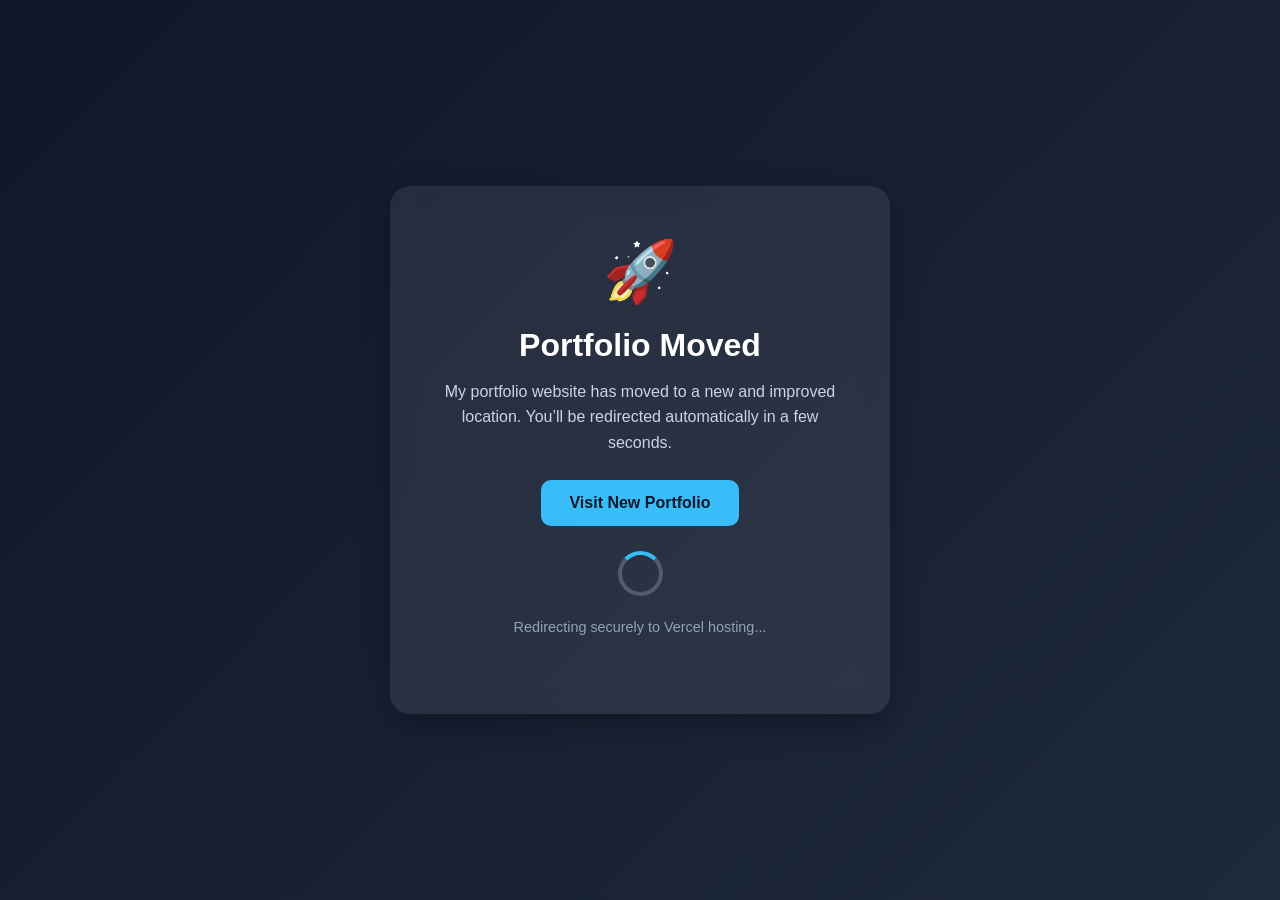
==== commit 36660081: "Update print statement from 'Hello' to 'Goodbye'" ====
--- a/index.html
+++ b/index.html
@@ -2,1050 +2,131 @@
 <html lang="en">
 <head>
   <meta charset="UTF-8" />
-  <link rel="icon" type="image/x-icon" href="favicon.ico">
-  <link rel="icon" type="image/png" sizes="32x32" href="favicon-32x32.png">
-  <link rel="icon" type="image/png" sizes="16x16" href="favicon-16x16.png">
-  <link rel="apple-touch-icon" sizes="180x180" href="apple-touch-icon.png">
-  <meta name="viewport" content="width=device-width, initial-scale=1.0"/>
-  <title>Darrell Velenkosini Nkosi | Full-Stack Developer, Business, Systems & Data Analyst</title>
-  <meta name="description" content="Darrell Velenkosini Nkosi - BCIS Honours student at UFS 2026. Full-Stack Web Developer (React, Next.js, Node.js, SQL). IBM & BBD Award Winner. Open to Software Dev, IT Internship, Frontend, Backend, BA, SA & Data Analyst roles.">
-  <meta name="keywords" content="Full Stack Developer South Africa, React Developer, Next.js, Node.js, BCIS UFS, Graduate Developer Bloemfontein, Business Analyst South Africa, Systems Analyst, Data Analyst South Africa, Power BI Developer, SQL Developer, Python Data Analysis, IT Internship South Africa, Software Developer Graduate, JavaScript Developer, Web Developer South Africa, Darrell Nkosi, Frontend Developer, Backend Developer, IBM Award, BBD Award, Data Warehousing, ETL, DAX">
-  <meta name="author" content="Darrell Velenkosini Nkosi">
-  <meta name="robots" content="index, follow">
-  <meta property="og:title" content="Darrell Velenkosini Nkosi | Full-Stack Developer, Business, Systems & Data Analyst">
-  <meta property="og:description" content="Currently pursuing my BCIS Honours at UFS 2026. IBM & BBD Award Winner. React and Node.js developer open to Software Dev, IT Internship, BA/SA, and Data Analyst roles in South Africa.">
-  <meta property="og:type" content="website">
-  <meta property="og:url" content="https://velenkosininkosi.github.io/WebsitePortfolio/">
-  <link rel="stylesheet" href="style.css">
-  <link rel="stylesheet" href="https://cdnjs.cloudflare.com/ajax/libs/font-awesome/6.4.0/css/all.min.css">
-  <link href="https://fonts.googleapis.com/css2?family=Poppins:wght@300;400;500;600;700&display=swap" rel="stylesheet">
-</head>
-<body>
+  <meta
+    http-equiv="refresh"
+    content="3; url=https://velenkosininkosi.vercel.app/"
+  />
 
-  <!-- Header -->
-  <header>
-    <div class="container header-content">
-      <div class="logo">Darrell <span class="logo-highlight">Nkosi</span></div>
-      <button class="menu-toggle" aria-label="Toggle menu"><i class="fas fa-bars"></i></button>
-      <nav>
-        <ul>
-          <li><a href="#home">Home</a></li>
-          <li><a href="#about">About</a></li>
-          <li><a href="#skills">Skills</a></li>
-          <li><a href="#experience">Experience</a></li>
-          <li><a href="#projects">Projects</a></li>
-          <li><a href="#education">Education</a></li>
-          <li><a href="#certifications">Certifications</a></li>
-          <li><a href="#contact">Contact</a></li>
-        </ul>
-      </nav>
-      <div class="header-actions">
-      </div>
-    </div>
-  </header>
+  <meta name="viewport" content="width=device-width, initial-scale=1.0" />
 
-  <!-- Hero -->
-  <section id="home" class="hero">
-    <div class="container hero-content">
-      <div class="hero-text">
-        <div class="hero-badge">IBM &amp; BBD Award Winner · UFS Business Incubation Programme · Open to Opportunities</div>
-        <h1>Full-Stack <span class="highlight">Developer</span> &amp; <span class="highlight">Business, Systems &amp; Data Analyst</span></h1>
-        <p class="hero-sub">
-          Currently pursuing my BCIS Honours at UFS 2026. I build full-stack web apps, analyse business systems, and deliver end-to-end BI solutions - giving me a perspective most graduates don't. IBM &amp; BBD Award winner. Open to Software Dev, IT Internship, BA/SA, and Data Analyst roles.
-        </p>
-        <div class="hero-btns">
-          <a href="#contact" class="btn"><i class="fas fa-paper-plane"></i> Hire Me</a>
-          <a href="#experience" class="btn btn-outline"><i class="fas fa-briefcase"></i> View My Work</a>
-          <a href="Darrell_Nkosi_CV_Developer.pdf" download class="btn btn-cv"><i class="fas fa-download"></i> Download CV (Developer)</a>
-          <a href="Darrell_Nkosi_CV_Analyst.pdf" download class="btn btn-cv"><i class="fas fa-download"></i> Download CV (Analyst)</a>
-        </div>
-        <div class="last-updated">
-          <i class="fas fa-circle"></i>
-          <span>Portfolio last updated: <span id="lastUpdated">March 2026</span></span>
-        </div>
-      </div>
-      <div class="hero-image-wrap">
-        <div class="profile-frame">
-          <img src="mvelo1.jpeg" alt="Darrell Velenkosini Nkosi - Full-Stack Developer and Business Analyst" class="profile-photo">
-        </div>
-      </div>
-    </div>
-  </section>
-
-  <!-- About -->
-  <section id="about" class="about">
-    <div class="container">
-      <div class="section-header">
-        <h2 class="section-title">About Me</h2>
-      </div>
-      <div class="about-content">
-        <div class="about-text fade-in">
-          <p>I am an IBM Award winner (Best First-Year CIS Student, April 2024) and a BBD Award winner (Best Second-Year CIS Student, April 2025). <b>I am the only graduate in my course to graduate with DISTINCTION for Bachelor of Computer Information Systems (BCIS) for the Class of 2025🎓</b> and I build full-stack web apps with React, Node.js, and MongoDB - with a solid understanding of the business side too. Systems analysis, UML modelling, and requirements gathering come just as naturally to me as writing code.</p>
-          <p>I built ClassBuddy - a live full-stack app used by real UFS students, selected for the UFS Business Incubation Programme out of 40+ applicants. I built an end-to-end BI solution processing 541,909 rows of raw data into a 6-page executive Power BI dashboard using Python, SQL Server, and DAX. I also ran a full UX and business analysis audit for Massmart (Makro), identifying 10+ friction points and presenting findings to senior stakeholders. 7 certified UFS Demonstrator and tutor roles. One industry internship. Ready to contribute from day one.</p>
-          <a href="#contact" class="btn">Let's Connect <i class="fas fa-arrow-right"></i></a>
-        </div>
-        <div class="about-img fade-in">
-          <img src="IMG-20251005-WA0006.jpeg" alt="Darrell Nkosi">
-        </div>
-      </div>
-    </div>
-  </section>
-
-  <!-- Skills -->
-  <section id="skills" class="skills">
-    <div class="container">
-      <div class="section-header">
-        <h2 class="section-title">Technical Skills</h2>
-        <p class="section-subtitle">Full-stack development and business systems analysis - practical skills backed by real projects.</p>
-      </div>
-      <div class="skills-container">
-        <div class="skill-category fade-in">
-          <h3><i class="fas fa-code"></i> Front-End Development</h3>
-          <ul class="skills-list">
-            <li><i class="fas fa-circle"></i> React.js &amp; Next.js</li>
-            <li><i class="fas fa-circle"></i> JavaScript (ES6+)</li>
-            <li><i class="fas fa-circle"></i> HTML5 &amp; CSS3</li>
-            <li><i class="fas fa-circle"></i> Responsive &amp; Mobile-First Design</li>
-            <li><i class="fas fa-circle"></i> Python &amp; Web Fundamentals</li>
-          </ul>
-        </div>
-        <div class="skill-category fade-in">
-          <h3><i class="fas fa-server"></i> Back-End &amp; Databases</h3>
-          <ul class="skills-list">
-            <li><i class="fas fa-circle"></i> Node.js &amp; Express</li>
-            <li><i class="fas fa-circle"></i> SQL Server &amp; NoSQL</li>
-            <li><i class="fas fa-circle"></i> MongoDB &amp; MongoDB Atlas</li>
-            <li><i class="fas fa-circle"></i> REST API Design &amp; Integration</li>
-            <li><i class="fas fa-circle"></i> Firebase &amp; Firebase Auth</li>
-            <li><i class="fas fa-circle"></i> User Authentication &amp; JWT</li>
-            <li><i class="fas fa-circle"></i> C# (.NET, Windows Forms)</li>
-          </ul>
-        </div>
-        <div class="skill-category fade-in">
-          <h3><i class="fas fa-tools"></i> Tools &amp; Platforms</h3>
-          <ul class="skills-list">
-            <li><i class="fas fa-circle"></i> Git &amp; GitHub</li>
-            <li><i class="fas fa-circle"></i> Render (Backend Hosting)</li>
-            <li><i class="fas fa-circle"></i> Vercel (Frontend Deployment)</li>
-            <li><i class="fas fa-circle"></i> Power BI Desktop (Dashboard Development)</li>
-            <li><i class="fas fa-circle"></i> SQL Server Management Studio (SSMS)</li>
-            <li><i class="fas fa-circle"></i> GitHub Copilot &amp; Generative AI Tools</li>
-            <li><i class="fas fa-circle"></i> Microsoft Visio &amp; Draw.io</li>
-            <li><i class="fas fa-circle"></i> Microsoft Office Suite (Advanced)</li>
-          </ul>
-        </div>
-        <div class="skill-category fade-in">
-          <h3><i class="fas fa-chart-bar"></i> Analysis &amp; Business Systems</h3>
-          <ul class="skills-list">
-            <li><i class="fas fa-circle"></i> UML Modelling (Use Case, Class, Sequence, Activity)</li>
-            <li><i class="fas fa-circle"></i> UX Research &amp; Customer Journey Mapping</li>
-            <li><i class="fas fa-circle"></i> Business &amp; Systems Analysis</li>
-            <li><i class="fas fa-circle"></i> Systems Infrastructure &amp; Integration Concepts</li>
-            <li><i class="fas fa-circle"></i> Agile Thinking &amp; Problem-Solving</li>
-          </ul>
-        </div>
-        <div class="skill-category fade-in">
-          <h3><i class="fas fa-database"></i> Data &amp; Business Intelligence</h3>
-          <ul class="skills-list">
-            <li><i class="fas fa-circle"></i> Data Warehousing &amp; Star Schema Design</li>
-            <li><i class="fas fa-circle"></i> ETL Pipeline Development (Python + SQL)</li>
-            <li><i class="fas fa-circle"></i> DAX Measures &amp; Time Intelligence (Power BI)</li>
-            <li><i class="fas fa-circle"></i> Python for Data Analysis (pandas, sqlalchemy)</li>
-            <li><i class="fas fa-circle"></i> SQL Server &amp; T-SQL (Views, Stored Procedures)</li>
-            <li><i class="fas fa-circle"></i> Executive Dashboard Design &amp; Storytelling</li>
-            <li><i class="fas fa-circle"></i> Data Cleaning &amp; Quality Validation</li>
-          </ul>
-        </div>
-      </div>
-    </div>
-  </section>
-
-  <!-- Experience -->
-  <section id="experience" class="experience">
-    <div class="container">
-      <div class="section-header">
-        <h2 class="section-title">Work Experience</h2>
-        <p class="section-subtitle">Real industry experience, five certified UFS roles, and award-winning leadership.</p>
-      </div>
-      <div class="experience-cards">
-
-        <!-- A-STEP Tutor -->
-        <div class="experience-card fade-in">
-          <div class="exp-header">
-            <h3>A-STEP Tutor - CSIS1534</h3>
-            <div class="exp-meta">
-              <span class="company">University of the Free State - Dept. CS &amp; Informatics</span>
-              <span class="exp-date">2026 - Present</span>
-            </div>
-          </div>
-          <div class="exp-content">
-            <p>Academic Support tutor for CSIS1534 under the UFS A-STEP programme helping first-year students through core C# programming for both the Bloemfontein and South Campuses.</p>
-            <ul>
-              <li><i class="fas fa-circle"></i> Run weekly sessions on C# concepts, debugging, and problem-solving</li>
-              <li><i class="fas fa-circle"></i> Guide students to find answers independently rather than giving direct solutions</li>
-              <li><i class="fas fa-circle"></i> Track attendance and report progress to the supervising lecturer</li>
-            </ul>
-            <div class="skills-tags">
-              <span class="skill-tag">Tutoring</span>
-              <span class="skill-tag">C# Programming</span>
-              <span class="skill-tag">Academic Support</span>
-              <span class="skill-tag">Communication</span>
-              <span class="skill-tag">Student Mentoring</span>
-            </div>
-          </div>
-        </div>
-
-        <!-- Massmart -->
-        <div class="experience-card fade-in">
-          <div class="exp-header">
-            <h3>UX Researcher &amp; Digital Strategy Intern</h3>
-            <div class="exp-meta">
-              <span class="company">Massmart (Makro)</span>
-              <span class="exp-date">Jun 2025 - Jul 2025</span>
-            </div>
-          </div>
-          <div class="exp-content">
-            <p>Audited Makro's e-commerce platform using BA frameworks and journey mapping - delivering findings to senior stakeholders at one of SA's largest retailers.</p>
-            <ul>
-              <li><i class="fas fa-circle"></i> Identified 10+ UX friction points across onboarding, search, checkout, and post-purchase flows on both web and mobile</li>
-              <li><i class="fas fa-circle"></i> Produced a professional audit report with prioritised, data-backed recommendations</li>
-              <li><i class="fas fa-circle"></i> Presented to senior stakeholders in a formal 30-minute session with Q&amp;A</li>
-            </ul>
-            <div class="skills-tags">
-              <span class="skill-tag">UX Research</span>
-              <span class="skill-tag">Business Analysis</span>
-              <span class="skill-tag">Journey Mapping</span>
-              <span class="skill-tag">Stakeholder Presentations</span>
-              <span class="skill-tag">Digital Strategy</span>
-              <span class="skill-tag">Technical Reporting</span>
-            </div>
-            <a href="makro-case-study.html" class="case-study-link" style="color:#ffffff;">
-              <i class="fas fa-arrow-right"></i> View Full Case Study
-            </a>
-          </div>
-        </div>
-
-        <!-- Computer Literacy -->
-        <div class="experience-card fade-in">
-          <div class="exp-header">
-            <h3>Demonstrator - Computer Literacy (CSIL1511, CSIL1561, CSIR1531 &amp; CSIL1501)</h3>
-            <div class="exp-meta">
-              <span class="company">University of the Free State</span>
-              <span class="exp-date">2025 - Present</span>
-            </div>
-          </div>
-          <div class="exp-content">
-            <p>Certified across four computer literacy modules - foundational digital skills covering MS Office, Windows 11, and internet skills for first-year students.</p>
-            <ul>
-              <li><i class="fas fa-circle"></i> Supported first-year students through Excel, Word, and PowerPoint practicals weekly</li>
-              <li><i class="fas fa-circle"></i> Adapted explanations to diverse student backgrounds and skill levels</li>
-            </ul>
-            <div class="skills-tags">
-              <span class="skill-tag">Microsoft Office Suite</span>
-              <span class="skill-tag">MS Excel</span>
-              <span class="skill-tag">MS Word</span>
-              <span class="skill-tag">MS PowerPoint</span>
-              <span class="skill-tag">Digital Literacy</span>
-              <span class="skill-tag">Training &amp; Instruction</span>
-            </div>
-          </div>
-        </div>
-
-        <!-- Lab Assistant -->
-        <div class="experience-card fade-in">
-          <div class="exp-header">
-            <h3>Lab Assistant - Computer Science &amp; Informatics</h3>
-            <div class="exp-meta">
-              <span class="company">University of the Free State</span>
-              <span class="exp-date">2025 Academic Year</span>
-            </div>
-          </div>
-          <div class="exp-content">
-            <p>Certified by the Head of Department - kept the CS lab running for hundreds of students across the academic year.</p>
-            <ul>
-              <li><i class="fas fa-circle"></i> Diagnosed and resolved hardware and software issues across lab stations in real time</li>
-              <li><i class="fas fa-circle"></i> Supported students with Windows tools, coursework software, and lab equipment</li>
-              <li><i class="fas fa-circle"></i> Coordinated with academic and technical staff on scheduling and lab operations</li>
-            </ul>
-            <div class="skills-tags">
-              <span class="skill-tag">Technical Support</span>
-              <span class="skill-tag">Hardware Troubleshooting</span>
-              <span class="skill-tag">Windows Administration</span>
-              <span class="skill-tag">Student Support</span>
-              <span class="skill-tag">Lab Operations</span>
-            </div>
-          </div>
-        </div>
-
-        <!-- Software Design Demonstrator -->
-        <div class="experience-card fade-in">
-          <div class="exp-header">
-            <h3>Demonstrator - Introduction to Software Design (BCIS1623)</h3>
-            <div class="exp-meta">
-              <span class="company">University of the Free State</span>
-              <span class="exp-date">2025 Academic Year</span>
-            </div>
-          </div>
-          <div class="exp-content">
-            <p>Certified for BCIS1623 - teaching students to specify, model, and document business software systems.</p>
-            <ul>
-              <li><i class="fas fa-circle"></i> Guided students through UML diagrams (use case, class, activity, sequence) using Microsoft Visio</li>
-              <li><i class="fas fa-circle"></i> Helped students translate business requirements into structured design documentation</li>
-              <li><i class="fas fa-circle"></i> Managed mark-bearing attendance records and session logistics</li>
-            </ul>
-            <div class="skills-tags">
-              <span class="skill-tag">UML Modelling</span>
-              <span class="skill-tag">Systems Analysis</span>
-              <span class="skill-tag">Business Requirements</span>
-              <span class="skill-tag">OO Design</span>
-              <span class="skill-tag">Microsoft Visio</span>
-              <span class="skill-tag">Documentation</span>
-            </div>
-          </div>
-        </div>
-
-        <!-- Systems Infrastructure Demonstrator -->
-        <div class="experience-card fade-in">
-          <div class="exp-header">
-            <h3>Demonstrator - Systems Infrastructure &amp; Integration (BCIS2624)</h3>
-            <div class="exp-meta">
-              <span class="company">University of the Free State</span>
-              <span class="exp-date">2025 Academic Year</span>
-            </div>
-          </div>
-          <div class="exp-content">
-            <p>Certified for BCIS2624 - covering enterprise systems infrastructure, networks, and integration patterns.</p>
-            <ul>
-              <li><i class="fas fa-circle"></i> Ran practicals on network diagram design using Draw.io and Microsoft Visio</li>
-              <li><i class="fas fa-circle"></i> Explained how enterprise systems communicate and integrate in real business environments</li>
-              <li><i class="fas fa-circle"></i> Managed mark-bearing attendance records as a formal administrative responsibility</li>
-            </ul>
-            <div class="skills-tags">
-              <span class="skill-tag">Systems Infrastructure</span>
-              <span class="skill-tag">Enterprise Integration</span>
-              <span class="skill-tag">Network Diagrams</span>
-              <span class="skill-tag">Draw.io</span>
-              <span class="skill-tag">Microsoft Visio</span>
-              <span class="skill-tag">IT Administration</span>
-            </div>
-          </div>
-        </div>
-
-        <!-- Programming Demonstrator -->
-        <div class="experience-card fade-in">
-          <div class="exp-header">
-            <h3>Demonstrator - C# Programming (Introductory &amp; OOP) (CSIS1534/CSIS1614 and CSIS1644/CSIS1624)</h3>
-            <div class="exp-meta">
-              <span class="company">University of the Free State</span>
-              <span class="exp-date">2024 - 2025 Academic Years</span>
-            </div>
-          </div>
-          <div class="exp-content">
-            <p>Certified across four C# modules (Part 1 and 2) - taking students from basic syntax through to OOP and Windows Forms GUI development.</p>
-            <ul>
-              <li><i class="fas fa-circle"></i> Taught C# fundamentals, OOP principles, and GUI development in hands-on practicals</li>
-              <li><i class="fas fa-circle"></i> Ran live debugging sessions and promoted clean, secure coding practices</li>
-              <li><i class="fas fa-circle"></i> Invigilated tests and supported lecturing staff across large student groups</li>
-            </ul>
-            <div class="skills-tags">
-              <span class="skill-tag">C# Programming</span>
-              <span class="skill-tag">OOP</span>
-              <span class="skill-tag">Debugging</span>
-              <span class="skill-tag">Windows Forms / GUI</span>
-              <span class="skill-tag">Visual Studio</span>
-              <span class="skill-tag">Mentorship</span>
-              <span class="skill-tag">Secure Coding</span>
-            </div>
-          </div>
-        </div>
-
-        <!-- Corridor Prime -->
-        <div class="experience-card fade-in">
-          <div class="exp-header">
-            <h3>Corridor Prime (Ikhamanga) - Honorary Award for Exceptional Leadership</h3>
-            <div class="exp-meta">
-              <span class="company">House Beyers Naudé, UFS</span>
-              <span class="exp-date">2025</span>
-            </div>
-          </div>
-          <div class="exp-content">
-            <p>Awarded an Honorary Award for Exceptional Leadership by House Beyers Naude - signed by the Residence Head and RC Vice Prime.</p>
-            <ul>
-              <li><i class="fas fa-circle"></i> Led a diverse student corridor - managing welfare, conduct, and day-to-day operations</li>
-              <li><i class="fas fa-circle"></i> Mediated conflicts and coordinated between students and residence management</li>
-              <li><i class="fas fa-circle"></i> Recognised for performance that went well beyond the standard expectations of the role</li>
-            </ul>
-            <div class="skills-tags">
-              <span class="skill-tag">Certified Leadership</span>
-              <span class="skill-tag">Conflict Resolution</span>
-              <span class="skill-tag">Community Management</span>
-              <span class="skill-tag">Communication</span>
-              <span class="skill-tag">Accountability</span>
-              <span class="skill-tag">Honorary Award</span>
-            </div>
-          </div>
-        </div>
-
-      </div>
-    </div>
-  </section>
-
-  <!-- Projects -->
-  <section id="projects" class="projects">
-    <div class="container">
-      <div class="section-header">
-        <h2 class="section-title">Projects</h2>
-        <p class="section-subtitle">Real-world solutions - from a live full-stack application to a complete end-to-end BI system built on real data.</p>
-      </div>
-      <div class="projects-grid">
-
-        <!-- ClassBuddy -->
-        <div class="project-card fade-in featured-project">
-          <div class="project-card-inner">
-            <div class="project-top">
-              <div class="project-badges">
-                <span class="project-status-badge status-live"><i class="fas fa-circle"></i> Live</span>
-                <span class="project-featured-badge"><i class="fas fa-star"></i> Featured</span>
-              </div>
-              <div class="project-links">
-                <a href="https://myclassbuddy.vercel.app/" target="_blank" class="project-link-btn" title="View Live App">
-                  <i class="fas fa-external-link-alt"></i> Live App
-                </a>
-              </div>
-            </div>
-            <h3 class="project-title">ClassBuddy</h3>
-            <p class="project-tagline">Automated Timetable Management for UFS students only with an planned future expansion to all South African Universities</p>
-            <p class="project-desc">
-              Students waste hours each semester organising timetables from complex PDFs. ClassBuddy fixes this - it parses the PDF, detects clashes, handles group selection, and exports directly to Google Calendar, Outlook, or Apple Calendar. Currently free and exclusively available for UFS students.
-            </p>
-            <div class="project-highlights">
-              <div class="project-highlight-item">
-                <i class="fas fa-users"></i>
-                <span>26,000 UFS students (target)</span>
-              </div>
-              <div class="project-highlight-item">
-                <i class="fas fa-bolt"></i>
-                <span>Auto PDF parsing + clash detection</span>
-              </div>
-              <div class="project-highlight-item">
-                <i class="fas fa-calendar-check"></i>
-                <span>Google Calendar, Outlook &amp; Apple Calendar</span>
-              </div>
-              <div class="project-highlight-item">
-                <i class="fas fa-lock"></i>
-                <span>Exclusively for UFS students</span>
-              </div>
-              <div class="project-highlight-item">
-                <i class="fas fa-star"></i>
-                <span>4.8 / 5 student rating</span>
-              </div>
-              <div class="project-highlight-item">
-                <i class="fas fa-rocket"></i>
-                <span>Selected for UFS Business Incubation Programme 2026</span>
-              </div>
-            </div>
-            <div class="skills-tags">
-              <span class="skill-tag">React.js</span>
-              <span class="skill-tag">Node.js</span>
-              <span class="skill-tag">MongoDB</span>
-              <span class="skill-tag">PDF Parsing</span>
-              <span class="skill-tag">REST API</span>
-              <span class="skill-tag">User Auth</span>
-              <span class="skill-tag">Calendar Integration</span>
-              <span class="skill-tag">Render</span>
-              <span class="skill-tag">Vercel</span>
-	      <span class="skill-tag">Firebase Auth</span>
-            </div>
-          </div>
-        </div>
-
-        <!-- Online Retail BI Project -->
-        <div class="project-card fade-in">
-          <div class="project-card-inner">
-            <div class="project-top">
-              <div class="project-badges">
-                <span class="project-status-badge" style="background:rgba(26,58,95,0.12);color:var(--primary);"><i class="fas fa-chart-bar"></i> BI Project</span>
-                <span class="project-featured-badge"><i class="fas fa-database"></i> Data &amp; Analytics</span>
-              </div>
-            </div>
-            <h3 class="project-title">Online Retail BI Dashboard</h3>
-            <p class="project-tagline">End-to-end Business Intelligence solution - from 541,909 rows of raw data to a 6-page executive Power BI dashboard</p>
-            <p class="project-desc">
-              Transformed raw transactional CSV dataset i got from kaggle into a complete BI solution using Python, SQL Server, and Power BI. Built a star schema data warehouse, wrote 9 DAX measures, and delivered a 6-page interactive executive dashboard with actionable CEO-level insights.
-            </p>
-            <div class="project-highlights">
-              <div class="project-highlight-item">
-                <i class="fas fa-table"></i>
-                <span>541,909 rows ingested via Python ETL</span>
-              </div>
-              <div class="project-highlight-item">
-                <i class="fas fa-pound-sign"></i>
-                <span>£10.6M revenue validated end-to-end</span>
-              </div>
-              <div class="project-highlight-item">
-                <i class="fas fa-sitemap"></i>
-                <span>Star schema warehouse - 0 orphaned keys</span>
-              </div>
-              <div class="project-highlight-item">
-                <i class="fas fa-calculator"></i>
-                <span>9 DAX measures including time intelligence</span>
-              </div>
-              <div class="project-highlight-item">
-                <i class="fas fa-chart-line"></i>
-                <span>6-page interactive Power BI dashboard</span>
-              </div>
-              <div class="project-highlight-item">
-                <i class="fas fa-globe"></i>
-                <span>38 countries analysed - UK identified at 75% revenue share</span>
-              </div>
-            </div>
-            <div class="skills-tags">
-              <span class="skill-tag">Python</span>
-              <span class="skill-tag">SQL Server</span>
-              <span class="skill-tag">Power BI</span>
-              <span class="skill-tag">DAX</span>
-              <span class="skill-tag">Star Schema</span>
-              <span class="skill-tag">ETL</span>
-              <span class="skill-tag">Data Warehousing</span>
-              <span class="skill-tag">pandas</span>
-            </div>
-            <button class="btn" onclick="document.getElementById('biProjectModal').style.display='flex'" style="margin-top:16px;font-size:0.9rem;">
-              <i class="fas fa-arrow-right"></i> See Full Project
-            </button>
-          </div>
-        </div>
-
-        <!-- Makro UX & BA Project -->
-        <div class="project-card fade-in">
-          <div class="project-card-inner">
-            <div class="project-top">
-              <div class="project-badges">
-                <span class="project-status-badge" style="background:rgba(26,58,95,0.12);color:var(--primary);"><i class="fas fa-search"></i> BA / SA</span>
-                <span class="project-featured-badge"><i class="fas fa-store"></i> Industry</span>
-              </div>
-            </div>
-            <h3 class="project-title">Makro Digital Experience Audit</h3>
-            <p class="project-tagline">End-to-end UX research and business analysis of Makro's e-commerce platform - findings presented to senior stakeholders</p>
-            <p class="project-desc">
-              Audited Makro's website and mobile app using BA frameworks and customer journey mapping. Identified 10+ friction points across the full shopping experience and delivered a formal recommendations report to senior stakeholders at one of South Africa's largest retailers.
-            </p>
-            <div class="project-highlights">
-              <div class="project-highlight-item">
-                <i class="fas fa-map-marked-alt"></i>
-                <span>Full customer journey mapped end-to-end</span>
-              </div>
-              <div class="project-highlight-item">
-                <i class="fas fa-exclamation-triangle"></i>
-                <span>10+ UX friction points identified</span>
-              </div>
-              <div class="project-highlight-item">
-                <i class="fas fa-mobile-alt"></i>
-                <span>Web and mobile platforms audited</span>
-              </div>
-              <div class="project-highlight-item">
-                <i class="fas fa-users"></i>
-                <span>Presented to senior stakeholders</span>
-              </div>
-              <div class="project-highlight-item">
-                <i class="fas fa-file-alt"></i>
-                <span>Formal audit report with prioritised fixes</span>
-              </div>
-              <div class="project-highlight-item">
-                <i class="fas fa-building"></i>
-                <span>Massmart (Makro) - Jun–Jul 2025</span>
-              </div>
-            </div>
-            <div class="skills-tags">
-              <span class="skill-tag">UX Research</span>
-              <span class="skill-tag">Business Analysis</span>
-              <span class="skill-tag">Journey Mapping</span>
-              <span class="skill-tag">Systems Analysis</span>
-              <span class="skill-tag">Stakeholder Reporting</span>
-              <span class="skill-tag">Digital Strategy</span>
-            </div>
-            <button class="btn" onclick="document.getElementById('makroModal').style.display='flex'" style="margin-top:16px;font-size:0.9rem;">
-              <i class="fas fa-arrow-right"></i> See Full Project
-            </button>
-          </div>
-        </div>
-
-      </div>
-    </div>
-  </section>
-
-  <!-- BI Project Modal -->
-  <div id="biProjectModal" style="display:none;position:fixed;top:0;left:0;width:100%;height:100%;background:rgba(0,0,0,0.7);z-index:9999;align-items:flex-start;justify-content:center;overflow-y:auto;padding:40px 16px;">
-    <div style="background:#fff;max-width:860px;width:100%;border-radius:16px;padding:40px;position:relative;margin:auto;">
-      <button onclick="document.getElementById('biProjectModal').style.display='none'" style="position:absolute;top:16px;right:20px;background:none;border:none;font-size:1.6rem;cursor:pointer;color:#1a3a5f;" aria-label="Close">&times;</button>
-
-      <div style="display:flex;gap:10px;flex-wrap:wrap;margin-bottom:8px;">
-        <span style="background:rgba(26,58,95,0.1);color:#1a3a5f;padding:4px 12px;border-radius:20px;font-size:0.8rem;font-weight:600;"><i class="fas fa-database"></i> Data Warehousing</span>
-        <span style="background:rgba(26,58,95,0.1);color:#1a3a5f;padding:4px 12px;border-radius:20px;font-size:0.8rem;font-weight:600;"><i class="fas fa-chart-bar"></i> Power BI</span>
-        <span style="background:rgba(26,58,95,0.1);color:#1a3a5f;padding:4px 12px;border-radius:20px;font-size:0.8rem;font-weight:600;"><i class="fab fa-python"></i> Python</span>
-        <span style="background:rgba(26,58,95,0.1);color:#1a3a5f;padding:4px 12px;border-radius:20px;font-size:0.8rem;font-weight:600;">April 2026</span>
-      </div>
-
-      <h2 style="color:#1a3a5f;font-size:1.6rem;margin-bottom:8px;">Online Retail BI Dashboard</h2>
-      <p style="color:#4a5a6e;margin-bottom:24px;">A complete end-to-end Business Intelligence project built across 7 days from raw CSV dataset to a professional 6-page executive Power BI dashboard.</p>
-
-      <h3 style="color:#1a3a5f;margin-bottom:8px;">The Problem</h3>
-      <p style="color:#4a5a6e;margin-bottom:20px;">A UK-based online retailer had 541,909 rows of raw transactional data sitting in a flat CSV file with no structure, no analysis, and no way for leadership to make data-driven decisions. The data included mixed cancellations, NULL customer IDs, encoding errors, and no date intelligence.</p>
-
-      <h3 style="color:#1a3a5f;margin-bottom:8px;">What I Built</h3>
-      <p style="color:#4a5a6e;margin-bottom:12px;">Starting with Python, I ingested the raw data into a SQL Server staging table using pandas and sqlalchemy, handling real-world data quality issues before a single transformation was applied.</p>
-      <p style="color:#4a5a6e;margin-bottom:12px;">I then designed a star schema data warehouse from scratch - DimDate (730 rows), DimCustomer (4,381), DimProduct (3,848), and FactSales (541,799 rows) - with surrogate keys, referential integrity checks, and a full SQL ETL pipeline that validated £10,644,560.42 in total revenue against the source data with zero orphaned foreign keys.</p>
-      <p style="color:#4a5a6e;margin-bottom:12px;">On top of the warehouse I built 5 analytical SQL views in a dedicated reporting schema covering monthly trends, product performance, geographic revenue, return rates, and day of week patterns. These fed directly into a Power BI data model where I wrote 9 DAX measures including time intelligence, ranking, and percentage calculations.</p>
-      <p style="color:#4a5a6e;margin-bottom:24px;">The final deliverable was a 6-page interactive executive dashboard with synced slicers, KPI cards, map visuals, Top N filters, and a Key Insights page with actionable CEO-level recommendations.</p>
-
-      <h3 style="color:#1a3a5f;margin-bottom:12px;">Key Findings</h3>
-      <ul style="color:#4a5a6e;padding-left:20px;margin-bottom:24px;line-height:2;">
-        <li>November peak revenue of £1.5M represented 78% year-on-year growth</li>
-        <li>UK accounts for 75% of all revenue across 38 countries served</li>
-        <li>No Saturday trading confirmed a pure B2B wholesale business model</li>
-        <li>USA identified as highest-risk return market at 38% return rate</li>
-        <li>Average order value of £484 confirmed bulk wholesale purchasing behaviour</li>
-        <li>Overall return rate of 1.71% - healthy benchmark for wholesale retail</li>
-      </ul>
-
-      <h3 style="color:#1a3a5f;margin-bottom:12px;">Tools &amp; Technologies</h3>
-      <div style="display:flex;gap:8px;flex-wrap:wrap;margin-bottom:28px;">
-        <span style="background:#f0f3f7;color:#1a3a5f;padding:6px 14px;border-radius:20px;font-size:0.82rem;font-weight:500;">Python (pandas, sqlalchemy)</span>
-        <span style="background:#f0f3f7;color:#1a3a5f;padding:6px 14px;border-radius:20px;font-size:0.82rem;font-weight:500;">SQL Server &amp; T-SQL</span>
-        <span style="background:#f0f3f7;color:#1a3a5f;padding:6px 14px;border-radius:20px;font-size:0.82rem;font-weight:500;">Power BI Desktop</span>
-        <span style="background:#f0f3f7;color:#1a3a5f;padding:6px 14px;border-radius:20px;font-size:0.82rem;font-weight:500;">DAX</span>
-        <span style="background:#f0f3f7;color:#1a3a5f;padding:6px 14px;border-radius:20px;font-size:0.82rem;font-weight:500;">Star Schema Design</span>
-        <span style="background:#f0f3f7;color:#1a3a5f;padding:6px 14px;border-radius:20px;font-size:0.82rem;font-weight:500;">ETL Pipeline</span>
-        <span style="background:#f0f3f7;color:#1a3a5f;padding:6px 14px;border-radius:20px;font-size:0.82rem;font-weight:500;">Data Warehousing</span>
-        <span style="background:#f0f3f7;color:#1a3a5f;padding:6px 14px;border-radius:20px;font-size:0.82rem;font-weight:500;">SQL Server Management Studio</span>
-      </div>
-
-      <h3 style="color:#1a3a5f;margin-bottom:16px;">Dashboard Screenshots - Zoom in to view each Dashboard</h3>
-      <div style="display:grid;grid-template-columns:1fr 1fr;gap:12px;margin-bottom:28px;">
-        <div>
-          <p style="font-size:0.78rem;color:#4a5a6e;margin-bottom:6px;font-weight:600;">Executive Summary</p>
-          <img src="EXECUTIVE SUMMARY.png" alt="Executive Summary Dashboard" style="width:100%;border-radius:8px;border:1px solid #e1e8f0;">
-        </div>
-        <div>
-          <p style="font-size:0.78rem;color:#4a5a6e;margin-bottom:6px;font-weight:600;">Sales Trends</p>
-          <img src="SALES TRENDS.png" alt="Sales Trends Dashboard" style="width:100%;border-radius:8px;border:1px solid #e1e8f0;">
-        </div>
-        <div>
-          <p style="font-size:0.78rem;color:#4a5a6e;margin-bottom:6px;font-weight:600;">Product Performance</p>
-          <img src="PRODUCT PERFORMANCE.png" alt="Product Performance Dashboard" style="width:100%;border-radius:8px;border:1px solid #e1e8f0;">
-        </div>
-        <div>
-          <p style="font-size:0.78rem;color:#4a5a6e;margin-bottom:6px;font-weight:600;">Customer &amp; Geography</p>
-          <img src="CUSTOMER & GEOGRAPHY.png" alt="Customer and Geography Dashboard" style="width:100%;border-radius:8px;border:1px solid #e1e8f0;">
-        </div>
-        <div>
-          <p style="font-size:0.78rem;color:#4a5a6e;margin-bottom:6px;font-weight:600;">Returns Analysis</p>
-          <img src="RETURNS ANALYSIS.png" alt="Returns Analysis Dashboard" style="width:100%;border-radius:8px;border:1px solid #e1e8f0;">
-        </div>
-        <div>
-          <p style="font-size:0.78rem;color:#4a5a6e;margin-bottom:6px;font-weight:600;">Key Insights &amp; Recommendations</p>
-          <img src="Key Insights & Recommendations.png" alt="Key Insights Dashboard" style="width:100%;border-radius:8px;border:1px solid #e1e8f0;">
-        </div>
-      </div>
-
-      <h3 style="color:#1a3a5f;margin-bottom:12px;">Project Architecture</h3>
-      <div style="background:#f5f7fa;border-radius:10px;padding:20px;margin-bottom:24px;font-size:0.85rem;color:#1a3a5f;line-height:2.2;">
-        <strong>Day 1</strong> - Python ETL: 541,909 rows loaded into SQL Server staging table<br>
-        <strong>Day 2</strong> - Star schema designed: DimDate (730 rows), DimCustomer, DimProduct, FactSales created<br>
-        <strong>Day 3</strong> - Full ETL: 541,799 clean rows loaded, £10,644,560.42 revenue validated, 0 orphaned keys<br>
-        <strong>Day 4</strong> - 5 analytical SQL views built in rpt schema<br>
-        <strong>Day 5</strong> - Power BI connected to SQL Server, 9 DAX measures written and validated<br>
-        <strong>Day 6</strong> - 5-page executive dashboard built with synced slicers and Top N filters<br>
-        <strong>Day 7</strong> - Dashboard polished, Key Insights page added, portfolio-ready
-      </div>
-
-      <button onclick="document.getElementById('biProjectModal').style.display='none'" class="btn" style="width:100%;justify-content:center;">
-        <i class="fas fa-times"></i> Close
-      </button>
-    </div>
-  </div>
-
-  <!-- Makro Project Modal -->
-  <div id="makroModal" style="display:none;position:fixed;top:0;left:0;width:100%;height:100%;background:rgba(0,0,0,0.7);z-index:9999;align-items:flex-start;justify-content:center;overflow-y:auto;padding:40px 16px;">
-    <div style="background:#fff;max-width:860px;width:100%;border-radius:16px;padding:40px;position:relative;margin:auto;">
-      <button onclick="document.getElementById('makroModal').style.display='none'" style="position:absolute;top:16px;right:20px;background:none;border:none;font-size:1.6rem;cursor:pointer;color:#1a3a5f;" aria-label="Close">&times;</button>
-
-      <div style="display:flex;gap:10px;flex-wrap:wrap;margin-bottom:8px;">
-        <span style="background:rgba(26,58,95,0.1);color:#1a3a5f;padding:4px 12px;border-radius:20px;font-size:0.8rem;font-weight:600;"><i class="fas fa-search"></i> UX Research</span>
-        <span style="background:rgba(26,58,95,0.1);color:#1a3a5f;padding:4px 12px;border-radius:20px;font-size:0.8rem;font-weight:600;"><i class="fas fa-chart-bar"></i> Business Analysis</span>
-        <span style="background:rgba(26,58,95,0.1);color:#1a3a5f;padding:4px 12px;border-radius:20px;font-size:0.8rem;font-weight:600;"><i class="fas fa-store"></i> Industry Project</span>
-        <span style="background:rgba(26,58,95,0.1);color:#1a3a5f;padding:4px 12px;border-radius:20px;font-size:0.8rem;font-weight:600;">Jun–Jul 2025</span>
-      </div>
-
-      <h2 style="color:#1a3a5f;font-size:1.6rem;margin-bottom:8px;">Makro Digital Experience Audit</h2>
-      <p style="color:#4a5a6e;margin-bottom:24px;">A full UX and business analysis audit of Makro's e-commerce platform - web and mobile - delivering prioritised recommendations to senior stakeholders at Massmart, one of South Africa's largest retailers.</p>
-
-      <h3 style="color:#1a3a5f;margin-bottom:8px;">The Problem</h3>
-      <p style="color:#4a5a6e;margin-bottom:20px;">Makro's digital platform had no formal UX audit on record. Customers were experiencing friction across key touchpoints - from account onboarding through to checkout and post-purchase - but there was no structured analysis to identify where or why drop-offs were happening.</p>
-
-      <h3 style="color:#1a3a5f;margin-bottom:8px;">What I Did</h3>
-      <p style="color:#4a5a6e;margin-bottom:12px;">I mapped the full customer journey across both the Makro website and mobile app, covering four key flows: onboarding and account creation, product search and filtering, checkout, and post-purchase (order tracking and returns).</p>
-      <p style="color:#4a5a6e;margin-bottom:12px;">Using BA frameworks, I identified over 10 specific friction points - issues that would cause a real customer to abandon the process or lose trust in the platform. Each finding was documented with a clear description of the problem, its likely impact on the customer, and a recommended fix.</p>
-      <p style="color:#4a5a6e;margin-bottom:24px;">The final deliverable was a formal audit report with all findings ranked by priority and business impact. I presented the report in a structured 30-minute session with Q&amp;A to senior stakeholders at Massmart.</p>
-
-      <h3 style="color:#1a3a5f;margin-bottom:12px;">Key Findings</h3>
-      <ul style="color:#4a5a6e;padding-left:20px;margin-bottom:24px;line-height:2;">
-        <li>Onboarding flow had unnecessary steps that increased drop-off risk for new users</li>
-        <li>Search and filtering on mobile was inconsistent with the web experience</li>
-        <li>Checkout process lacked clear progress indicators, reducing customer confidence</li>
-        <li>Post-purchase communication (order status, returns) was unclear and hard to find</li>
-        <li>Mobile UI had spacing and tap-target issues that made key actions harder to complete</li>
-        <li>10+ friction points identified and ranked by priority across the full journey</li>
-      </ul>
-
-      <h3 style="color:#1a3a5f;margin-bottom:12px;">Tools &amp; Methods</h3>
-      <div style="display:flex;gap:8px;flex-wrap:wrap;margin-bottom:28px;">
-        <span style="background:#f0f3f7;color:#1a3a5f;padding:6px 14px;border-radius:20px;font-size:0.82rem;font-weight:500;">Customer Journey Mapping</span>
-        <span style="background:#f0f3f7;color:#1a3a5f;padding:6px 14px;border-radius:20px;font-size:0.82rem;font-weight:500;">UX Heuristic Evaluation</span>
-        <span style="background:#f0f3f7;color:#1a3a5f;padding:6px 14px;border-radius:20px;font-size:0.82rem;font-weight:500;">Business Analysis Frameworks</span>
-        <span style="background:#f0f3f7;color:#1a3a5f;padding:6px 14px;border-radius:20px;font-size:0.82rem;font-weight:500;">Stakeholder Presentation</span>
-        <span style="background:#f0f3f7;color:#1a3a5f;padding:6px 14px;border-radius:20px;font-size:0.82rem;font-weight:500;">Prioritised Recommendations Report</span>
-        <span style="background:#f0f3f7;color:#1a3a5f;padding:6px 14px;border-radius:20px;font-size:0.82rem;font-weight:500;">Mobile &amp; Web Audit</span>
-      </div>
-
-      <h3 style="color:#1a3a5f;margin-bottom:12px;">Project Breakdown</h3>
-      <div style="background:#f5f7fa;border-radius:10px;padding:20px;margin-bottom:24px;font-size:0.85rem;color:#1a3a5f;line-height:2.2;">
-        <strong>Phase 1</strong> - Scope defined: audit goals, platform scope (web + mobile), and key user journeys identified<br>
-        <strong>Phase 2</strong> - Journey mapping: full customer flow documented across onboarding, search, checkout, and post-purchase<br>
-        <strong>Phase 3</strong> - Friction analysis: 10+ issues identified, each documented with problem, impact, and recommendation<br>
-        <strong>Phase 4</strong> - Prioritisation: all findings ranked by severity and business impact<br>
-        <strong>Phase 5</strong> - Report delivered and presented to senior stakeholders in a formal 30-minute session with Q&amp;A
-      </div>
-
-      <button onclick="document.getElementById('makroModal').style.display='none'" class="btn" style="width:100%;justify-content:center;">
-        <i class="fas fa-times"></i> Close
-      </button>
-    </div>
-  </div>
-
-  <!-- Education -->
-  <section id="education" class="education">
-    <div class="container">
-      <div class="section-header">
-        
-        <h2 class="section-title">Education</h2>
-      </div>
-      <div class="education-container">
-        <div class="education-item fade-in">
-          <h3>Bachelor of Computer Information Systems Honours (BCIS Honours)</h3>
-          <div class="education-date">2026 - Present (In Progress)</div>
-          <p>University of the Free State, Bloemfontein</p>
-          <ul class="education-details">
-            <li><i class="fas fa-book"></i> Honours Research Project (BCIS6809) - 36 credits</li>
-            <li><i class="fas fa-book"></i> Introduction to Research (CSIS6813)</li>
-            <li><i class="fas fa-book"></i> IT Project Management (CSIE6863)</li>
-            <li><i class="fas fa-book"></i> Data Warehousing (CSID6853)</li>
-            <li><i class="fas fa-book"></i> Human-Computer Interaction (CSII6833)</li>
-            <li><i class="fas fa-book"></i> Financial Management for Managers (EFMN6814)</li>
-            <li><i class="fas fa-book"></i> Omni-Channel Commerce (EOCC6824)</li>
-            <li><i class="fas fa-book"></i> Advanced Programming II (CSIP6883)</li>
-          </ul>
-        </div>
-        <div class="education-item fade-in">
-          <h3>Bachelor of Computer Information Systems (BCIS)</h3>
-          <div class="education-date">2023 - 2025</div>
-          <p>University of the Free State, Bloemfontein</p>
-          <ul class="education-details">
-            <li><i class="fas fa-graduation-cap"></i> Graduated with Distinction - 17 April 2026</li>
-            <li><i class="fas fa-trophy"></i> IBM Award - Best First-Year CIS Student (April 2024)</li>
-            <li><i class="fas fa-trophy"></i> BBD Award - Best Second-Year CIS Student (April 2025)</li>
-            <li><i class="fas fa-star"></i> Top Academic Achiever - Faculty of Natural &amp; Agricultural Sciences</li>
-          </ul>
-        </div>
-        <div class="education-item fade-in">
-          <h3>Hult Prize Hackathon - 2nd Place</h3>
-          <div class="education-date">2024</div>
-          <p>Central University of Technology, Free State</p>
-          <ul class="education-details">
-            <li><i class="fas fa-trophy"></i> 2nd Place - Innovation &amp; Entrepreneurship Challenge</li>
-          </ul>
-        </div>
-        <div class="education-item fade-in">
-          <h3>UFS Business Incubation Programme</h3>
-          <div class="education-date">2026</div>
-          <p>University of the Free State, Bloemfontein</p>
-          <ul class="education-details">
-            <li><i class="fas fa-rocket"></i> ClassBuddy selected as 1 of 15 student businesses out of 40+ applicants</li>
-            <li><i class="fas fa-star"></i> 6-month structured coaching, mentorship, and funding access programme</li>
-          </ul>
-        </div>
-        <div class="education-item fade-in">
-          <h3>Honorary Award - Exceptional Leadership</h3>
-          <div class="education-date">2025</div>
-          <p>House Beyers Naude, UFS - Corridor Prime (Ikhamanga)</p>
-          <ul class="education-details">
-            <li><i class="fas fa-award"></i> Formally recognised for exceptional &amp; noteworthy leadership</li>
-          </ul>
-        </div>
-      </div>
-    </div>
-  </section>
-
-  <!-- Certifications -->
-  <section id="certifications" class="certifications">
-    <div class="container">
-      <div class="section-header">
-        <h2 class="section-title">Certifications & Service Awards</h2>
-        <p class="section-subtitle">Certified by Cisco, LinkedIn Learning (including IIBA-endorsed courses), and the UFS Department of Computer Science &amp; Informatics.</p>
-      </div>
-      <div class="certifications-container">
-        <div class="certification-item fade-in">
-          <h3>Introduction to Business Analysis</h3>
-          <div class="certification-provider">LinkedIn Learning - IIBA Endorsed (3.00 CDUs) | Mar 2026</div>
-          <p>Business Analysis fundamentals aligned with the BABOK Guide - endorsed by the International Institute of Business Analysis (IIBA).</p>
-        </div>
-        <div class="certification-item fade-in">
-          <h3>The Role of Business Analysis in Data Analytics</h3>
-          <div class="certification-provider">LinkedIn Learning | Mar 2026</div>
-          <p>Applying Business Analysis techniques within data analytics contexts, covering data-driven requirements and analytical thinking.</p>
-        </div>
-        <div class="certification-item fade-in">
-          <h3>Mastering AI Tools for C# Development</h3>
-          <div class="certification-provider">LinkedIn Learning | Sep 2025</div>
-          <p>Leveraging AI-assisted tools including GitHub Copilot to accelerate C# development workflows.</p>
-        </div>
-        <div class="certification-item fade-in">
-          <h3>Front-End Web Development with .NET</h3>
-          <div class="certification-provider">LinkedIn Learning | Sep 2025</div>
-          <p>Front-end web development using the .NET framework and Blazor for modern web apps.</p>
-        </div>
-        <div class="certification-item fade-in">
-          <h3>Introduction to Web APIs</h3>
-          <div class="certification-provider">LinkedIn Learning | Sep 2025</div>
-          <p>Building and consuming web APIs using JSON and RESTful principles for modern application development.</p>
-        </div>
-        <div class="certification-item fade-in">
-          <h3>Power BI: Dashboards for Beginners</h3>
-          <div class="certification-provider">LinkedIn Learning | Aug 2025</div>
-          <p>Dashboard design and data visualisation using Microsoft Power BI for business reporting.</p>
-        </div>
-        <div class="certification-item fade-in">
-          <h3>Introduction to Cybersecurity</h3>
-          <div class="certification-provider">Cisco Networking Academy | Jul 2025</div>
-          <p>Cybersecurity fundamentals, threat intelligence, mitigation strategies, and ethical hacking principles.</p>
-        </div>
-        <div class="certification-item fade-in">
-          <h3>UFS Certificates of Service (×7)</h3>
-          <div class="certification-provider">University of the Free State - Dept. of CS &amp; Informatics</div>
-          <p>Officially certified Demonstrator for BCIS1623, BCIS2624, CSIL1511, CSIL1561, CSIR1531, CSIL1501, CSIS1534/1644, and Computer Science Lab - signed by lecturers and Head of Department.</p>
-        </div>
-      </div>
-    </div>
-  </section>
-
-  <!-- Contact -->
-  <section id="contact" class="contact">
-    <div class="container">
-      <div class="section-header">
-        <h2 class="section-title">Let's Work Together</h2>
-      </div>
-      <div class="contact-container">
-        <div class="contact-info fade-in">
-          <h3>Open to Opportunities</h3>
-          <p>Open to Software Developer, IT Internship, Business Analyst, Systems Analyst, and Data Analyst roles. If you think I'm a fit - let's talk.</p>
-          <ul class="contact-details">
-            <li><i class="fas fa-phone"></i> +27 063 465 0914</li>
-            <li><i class="fas fa-envelope"></i> <a href="#" id="emailContactLink">velenkosininkosi02&#64;gmail.com</a></li>
-            <li><i class="fas fa-map-marker-alt"></i> Bloemfontein, South Africa</li>
-          </ul>
-          <div class="contact-socials">
-            <a href="https://www.linkedin.com/in/darrell-nkosi-86797a28b" target="_blank" class="social-btn">
-              <i class="fab fa-linkedin-in"></i> LinkedIn
-            </a>
-            <a href="https://github.com/VelenkosiniNkosi" target="_blank" class="social-btn">
-              <i class="fab fa-github"></i> GitHub
-            </a>
-          </div>
-        </div>
-        <div class="contact-form fade-in">
-          <form id="contactForm" action="https://formsubmit.co/b8ebe161a2d363d98059d220fbbb56cd" method="POST">
-            <input type="hidden" name="_subject" value="New contact from your portfolio!">
-            <input type="hidden" name="_template" value="table">
-            <input type="hidden" name="_next" value="https://velenkosininkosi.github.io/web/thank-you.html">
-            <input type="hidden" name="_autoresponse" value="Thank you for reaching out! I will get back to you as soon as possible.">
-            <input type="hidden" name="_captcha" value="false">
-            <div class="form-group">
-              <label for="name">Your Name</label>
-              <input type="text" id="name" name="name" class="form-control" placeholder="Enter your full name" required>
-            </div>
-            <div class="form-group">
-              <label for="email">Your Email</label>
-              <input type="email" id="email" name="email" class="form-control" placeholder="Enter your email address" required>
-            </div>
-            <div class="form-group">
-              <label for="subject">Subject</label>
-              <input type="text" id="subject" name="subject" class="form-control" placeholder="What is this regarding?" required>
-            </div>
-            <div class="form-group">
-              <label for="message">Your Message</label>
-              <textarea id="message" name="message" class="form-control" placeholder="Type your message here..." required></textarea>
-            </div>
-            <button type="submit" class="btn"><i class="fas fa-paper-plane"></i> Send Message</button>
-          </form>
-        </div>
-      </div>
-    </div>
-  </section>
-
-  <!-- Footer -->
-  <footer>
-    <div class="container">
-      <div class="footer-top">
-        <div class="footer-logo">Darrell <span class="footer-highlight">Nkosi</span></div>
-        <div class="social-links">
-          <a href="https://www.linkedin.com/in/darrell-nkosi-86797a28b" target="_blank" aria-label="LinkedIn"><i class="fab fa-linkedin-in"></i></a>
-          <a href="https://github.com/VelenkosiniNkosi" target="_blank" aria-label="GitHub"><i class="fab fa-github"></i></a>
-          <a href="#" id="emailIconLink" aria-label="Email"><i class="fas fa-envelope"></i></a>
-        </div>
-      </div>
-      <div class="footer-bottom">
-        <p>&copy; <span id="footerYear"></span> Darrell Velenkosini Nkosi. All rights reserved.</p>
-        <p>Full-Stack Developer &amp; Business, Systems &amp; Data Analyst · Bloemfontein, SA</p>
-      </div>
-    </div>
-  </footer>
-
-  <a href="#" class="scroll-to-top" aria-label="Scroll to top">
-    <i class="fas fa-arrow-up"></i>
-  </a>
-
-  <a href="https://wa.me/27634650914" target="_blank" class="whatsapp-float" aria-label="WhatsApp">
-    <i class="fab fa-whatsapp"></i>
-    <span class="whatsapp-tooltip">Chat on WhatsApp</span>
-  </a>
+  <title>Redirecting | Velenkosini Nkosi</title>
 
   <script>
-    document.addEventListener('DOMContentLoaded', function () {
-
-      // Email links - CF-proof (built in JS, never in HTML)
-      (function() {
-        var em = 'velenkosininkosi02' + '@' + 'gmail.com';
-        var el1 = document.getElementById('emailContactLink');
-        var el2 = document.getElementById('emailIconLink');
-        if (el1) { el1.href = 'mailto:' + em; el1.textContent = em; }
-        if (el2) el2.href = 'mailto:' + em;
-      })();
-
-      // Dynamic Year
-      document.getElementById('footerYear').textContent = new Date().getFullYear();
-
-      // Last Updated badge
-      const months = ['Jan','Feb','Mar','Apr','May','Jun','Jul','Aug','Sep','Oct','Nov','Dec'];
-      const now = new Date();
-      document.getElementById('lastUpdated').textContent = months[now.getMonth()] + ' ' + now.getFullYear();
-
-
-      // Mobile Navigation
-      (function() {
-        const menuToggle = document.querySelector('.menu-toggle');
-        const nav = document.querySelector('nav');
-        
-        if (!menuToggle || !nav) return;
-        
-        menuToggle.addEventListener('click', function(e) {
-          e.stopPropagation();
-          nav.classList.toggle('active');
-        });
-        
-        document.querySelectorAll('nav a').forEach(link => {
-          link.addEventListener('click', function() {
-            nav.classList.remove('active');
-          });
-        });
-        
-        document.addEventListener('click', function(e) {
-          if (!nav.contains(e.target) && !menuToggle.contains(e.target)) {
-            nav.classList.remove('active');
-          }
-        });
-        
-        function checkMobile() {
-          if (window.innerWidth <= 768) {
-            menuToggle.style.display = 'block';
-          } else {
-            menuToggle.style.display = 'block';
-            nav.classList.remove('active');
-          }
-        }
-        
-        window.addEventListener('resize', checkMobile);
-        checkMobile();
-      })();
-
-      // Scroll Animations
-      (function() {
-        var elements = document.querySelectorAll('.fade-in');
-
-        elements.forEach(function(el) {
-          var rect = el.getBoundingClientRect();
-          if (rect.top < window.innerHeight) el.classList.add('in-view');
-        });
-
-        var belowFold = Array.from(elements).filter(function(el) {
-          return !el.classList.contains('in-view');
-        });
-
-        if (belowFold.length > 0 && 'IntersectionObserver' in window) {
-          document.body.classList.add('anim-ready');
-          var observer = new IntersectionObserver(function(entries) {
-            entries.forEach(function(entry) {
-              if (entry.isIntersecting) {
-                entry.target.classList.add('in-view');
-                observer.unobserve(entry.target);
-              }
-            });
-          }, { threshold: 0, rootMargin: '0px 0px -30px 0px' });
-          belowFold.forEach(function(el) { observer.observe(el); });
-        } else {
-          elements.forEach(function(el) { el.classList.add('in-view'); });
-        }
-      })();
-
-      // Scroll to Top Button
-      const scrollToTop = document.querySelector('.scroll-to-top');
-      if (scrollToTop) {
-        window.addEventListener('scroll', () => {
-          if (window.pageYOffset > 400) {
-            scrollToTop.classList.add('active');
-          } else {
-            scrollToTop.classList.remove('active');
-          }
-        });
-
-        scrollToTop.addEventListener('click', function(e) {
-          e.preventDefault();
-          window.scrollTo({ top: 0, behavior: 'smooth' });
-        });
-      }
-
-      // Smooth Scroll
-      document.querySelectorAll('a[href^="#"]').forEach(anchor => {
-        anchor.addEventListener('click', function (e) {
-          e.preventDefault();
-          const target = document.querySelector(this.getAttribute('href'));
-          if (target) window.scrollTo({ top: target.offsetTop - 75, behavior: 'smooth' });
-        });
-      });
-
-      // Contact Form
-      document.getElementById('contactForm').addEventListener('submit', function (e) {
-        var fields = ['name', 'email', 'subject', 'message'];
-        var allFilled = true;
-        fields.forEach(function(f) {
-          var el = document.getElementById(f);
-          if (el && !el.value.trim()) { if (allFilled) el.focus(); allFilled = false; }
-        });
-        if (!allFilled) e.preventDefault();
-      });
-
-    });
+    setTimeout(() => {
+      window.location.href = "https://velenkosininkosi.vercel.app/";
+    }, 3000);
   </script>
 
+  <style>
+    * {
+      margin: 0;
+      padding: 0;
+      box-sizing: border-box;
+      font-family: Arial, Helvetica, sans-serif;
+    }
+
+    body {
+      height: 100vh;
+      background: linear-gradient(135deg, #0f172a, #1e293b);
+      display: flex;
+      align-items: center;
+      justify-content: center;
+      color: white;
+      overflow: hidden;
+    }
+
+    .container {
+      text-align: center;
+      background: rgba(255, 255, 255, 0.08);
+      padding: 50px 40px;
+      border-radius: 20px;
+      backdrop-filter: blur(12px);
+      box-shadow: 0 10px 30px rgba(0, 0, 0, 0.3);
+      max-width: 500px;
+      width: 90%;
+    }
+
+    .logo {
+      font-size: 60px;
+      margin-bottom: 20px;
+    }
+
+    h1 {
+      font-size: 2rem;
+      margin-bottom: 15px;
+      color: #ffffff;
+    }
+
+    p {
+      color: #cbd5e1;
+      line-height: 1.6;
+      margin-bottom: 25px;
+      font-size: 1rem;
+    }
+
+    .btn {
+      display: inline-block;
+      padding: 14px 28px;
+      background: #38bdf8;
+      color: #0f172a;
+      text-decoration: none;
+      border-radius: 10px;
+      font-weight: bold;
+      transition: 0.3s ease;
+    }
+
+    .btn:hover {
+      background: #0ea5e9;
+      transform: translateY(-2px);
+    }
+
+    .loader {
+      margin: 25px auto 0;
+      width: 45px;
+      height: 45px;
+      border: 4px solid rgba(255, 255, 255, 0.2);
+      border-top: 4px solid #38bdf8;
+      border-radius: 50%;
+      animation: spin 1s linear infinite;
+    }
+
+    @keyframes spin {
+      100% {
+        transform: rotate(360deg);
+      }
+    }
+
+    .small-text {
+      margin-top: 20px;
+      font-size: 0.9rem;
+      color: #94a3b8;
+    }
+  </style>
+</head>
+
+<body>
+  <div class="container">
+    <div class="logo">🚀</div>
+
+    <h1>Portfolio Moved</h1>
+
+    <p>
+      My portfolio website has moved to a new and improved location.
+      You’ll be redirected automatically in a few seconds.
+    </p>
+
+    <a
+      class="btn"
+      href="https://velenkosininkosi.vercel.app/"
+    >
+      Visit New Portfolio
+    </a>
+
+    <div class="loader"></div>
+
+    <p class="small-text">
+      Redirecting securely to Vercel hosting...
+    </p>
+  </div>
 </body>
 </html>
-
-
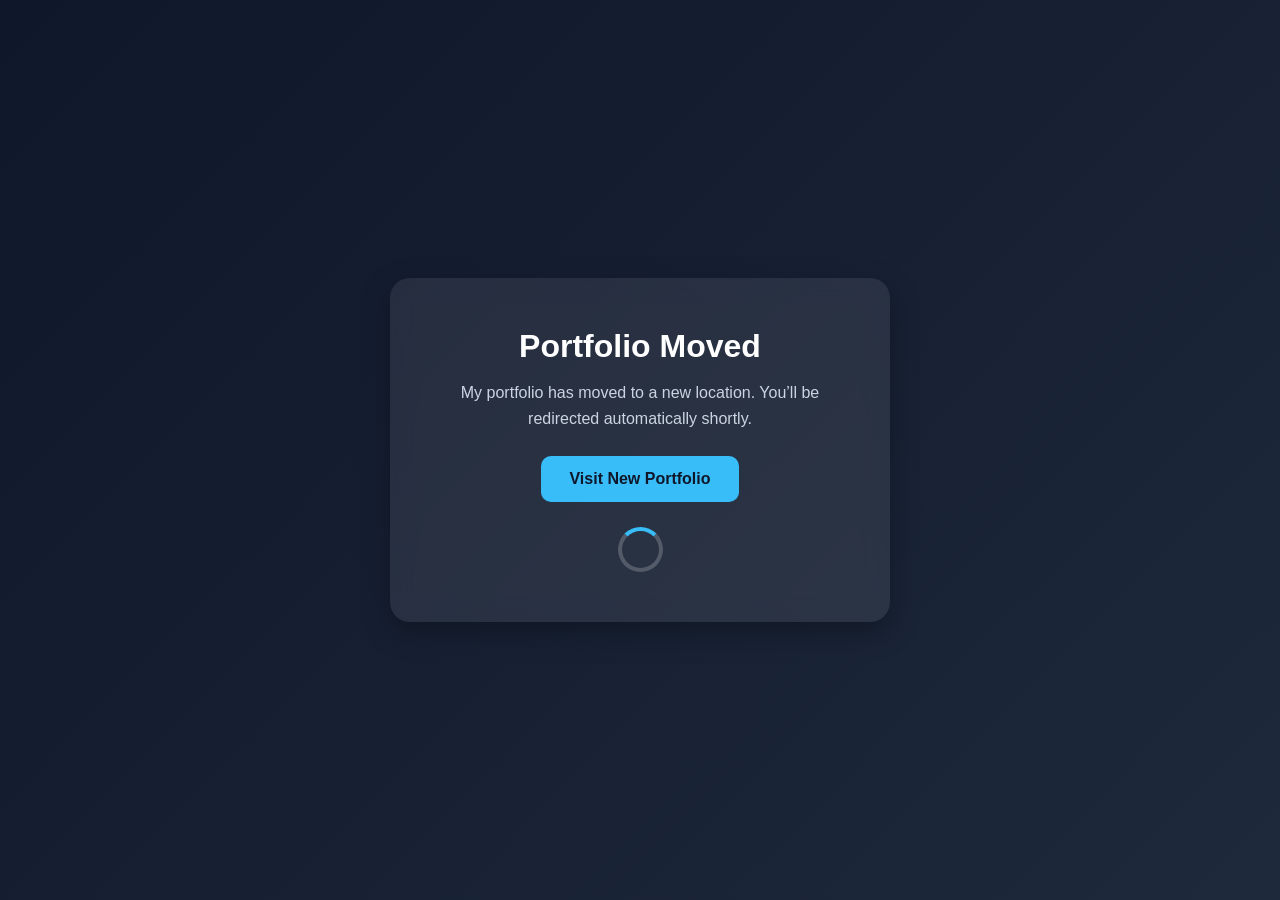
==== commit fb2a8aff: "Change portfolio redirect URL and update text Updated the redirect URL and modified text for clarity" ====
--- a/index.html
+++ b/index.html
@@ -2,9 +2,11 @@
 <html lang="en">
 <head>
   <meta charset="UTF-8" />
+
+  <!-- Auto Redirect -->
   <meta
     http-equiv="refresh"
-    content="3; url=https://velenkosininkosi.vercel.app/"
+    content="3; url=https://darrellnkosi.vercel.app/"
   />
 
   <meta name="viewport" content="width=device-width, initial-scale=1.0" />
@@ -13,7 +15,7 @@
 
   <script>
     setTimeout(() => {
-      window.location.href = "https://velenkosininkosi.vercel.app/";
+      window.location.href = "https://darrellnkosi.vercel.app/";
     }, 3000);
   </script>
 
@@ -32,7 +34,6 @@
       align-items: center;
       justify-content: center;
       color: white;
-      overflow: hidden;
     }
 
     .container {
@@ -46,22 +47,15 @@
       width: 90%;
     }
 
-    .logo {
-      font-size: 60px;
-      margin-bottom: 20px;
-    }
-
     h1 {
       font-size: 2rem;
       margin-bottom: 15px;
-      color: #ffffff;
     }
 
     p {
       color: #cbd5e1;
       line-height: 1.6;
       margin-bottom: 25px;
-      font-size: 1rem;
     }
 
     .btn {
@@ -95,38 +89,26 @@
         transform: rotate(360deg);
       }
     }
-
-    .small-text {
-      margin-top: 20px;
-      font-size: 0.9rem;
-      color: #94a3b8;
-    }
   </style>
 </head>
 
 <body>
   <div class="container">
-    <div class="logo">🚀</div>
-
     <h1>Portfolio Moved</h1>
 
     <p>
-      My portfolio website has moved to a new and improved location.
-      You’ll be redirected automatically in a few seconds.
+      My portfolio has moved to a new location.
+      You’ll be redirected automatically shortly.
     </p>
 
     <a
       class="btn"
-      href="https://velenkosininkosi.vercel.app/"
+      href="https://darrellnkosi.vercel.app/"
     >
       Visit New Portfolio
     </a>
 
     <div class="loader"></div>
-
-    <p class="small-text">
-      Redirecting securely to Vercel hosting...
-    </p>
   </div>
 </body>
 </html>
